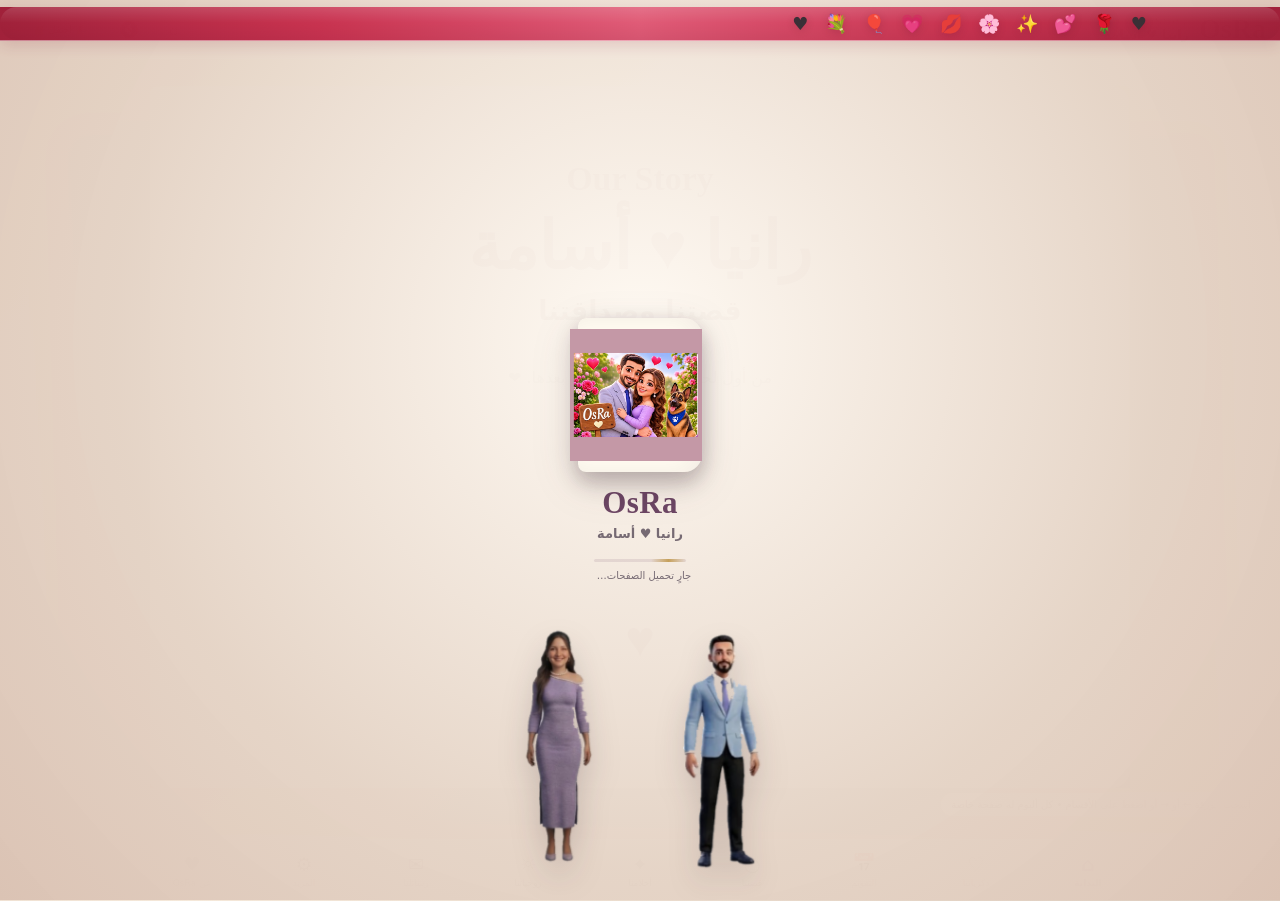
==== index.html @ 36a98a02 "Add files via upload" ====
<!doctype html>
<html lang="ar" dir="rtl">
<head>
<meta charset="utf-8">
<meta name="viewport" content="width=device-width,initial-scale=1,viewport-fit=cover">
<meta name="theme-color" content="#6c4664">
<meta name="osra-build" content="OsRa v122 — 2026-11-11 — R103 CLEAN RESTORE + FAST MATCH">
<link id="osraManifestLink" rel="manifest" href="manifest.json">
<link id="osraFavicon" rel="icon" href="icon.svg">
<link id="osraTouchIcon" rel="apple-touch-icon" href="icon-192.png">
<link rel="stylesheet" href="style.css?v=osra122-20261111-r104-photo-of-day-center">
<meta http-equiv="Content-Security-Policy" content="default-src 'self'; base-uri 'none'; object-src 'none'; frame-ancestors 'none'; form-action 'self' https://accounts.google.com; script-src 'self' https://accounts.google.com/gsi/client; style-src 'self'; style-src-elem 'self'; style-src-attr 'unsafe-inline'; img-src 'self' blob: data: https://*.googleusercontent.com; connect-src 'self' https://www.googleapis.com https://oauth2.googleapis.com https://accounts.google.com; frame-src https://accounts.google.com/gsi/ https://accounts.google.com; worker-src 'self'; font-src 'self'">
<title>OsRa — Our Story</title>
<script src="https://accounts.google.com/gsi/client" data-osra-google-identity="1" async defer></script>
</head>
<body>
<div id="birthday-banner-container" class="birthday-banner" aria-live="polite" aria-label="تهنئة عيد ميلاد رانيا">
  <div class="birthday-ticker-wrap"><div class="birthday-ticker-content">🎉✨ كل سنة وانتي طيبة ياروحي 🎂🎉♥️🥰🤩 &nbsp;&nbsp;•&nbsp;&nbsp; Happy birthday &nbsp;&nbsp;•&nbsp;&nbsp; 🎉✨ كل سنة وانتي طيبة ياروحي 🎂🎉♥️🥰🤩</div></div>
</div>
<div id="birthday-effects" aria-hidden="true"></div>
<div id="bootSplash" class="boot-splash" role="status" aria-live="polite" aria-label="جارٍ فتح OsRa">
  <div class="boot-book" aria-hidden="true">
    <div class="boot-sheet boot-sheet-back"></div>
    <div class="boot-sheet boot-sheet-front">
      <img id="bootLogo" src="icon.svg" alt="" class="boot-logo">
    </div>
  </div>
  <div id="bootCoupleScene" class="osra-couple-scene osra-couple-loading" aria-hidden="true">
    <div class="osra-couple-person osra-couple-osama"><img src="assets/osama-3d.png" alt="أسامة"><span class="osra-couple-fallback" aria-hidden="true">🤵🏻‍♂️</span></div>
    <div class="osra-couple-person osra-couple-rania"><img src="assets/rania-3d.png" alt="رانيا"><span class="osra-couple-fallback" aria-hidden="true">👗</span></div>
    <span class="osra-couple-heart" aria-hidden="true">♥</span>
  </div>
  <div class="boot-title">OsRa</div>
  <div class="boot-subtitle">رانيا ♥ أسامة</div>
  <div class="boot-progress" aria-hidden="true"><i></i></div>
  <div class="boot-loading">جارٍ تحميل الصفحات<span class="boot-dots">…</span></div>
  <div id="bootJoyRibbon" class="boot-joy-ribbon" aria-hidden="true"><span>♥ 🌹 💕 ✨ 🌸 💋 💗 🎈 💐 ♥ 🌷 💖 ✨</span></div>
</div>
<div id="bootAfterOpenCelebration" aria-hidden="true"></div>
<header class="topbar"><div class="brand"><b>OsRa</b><img id="brandHighResLogo" class="brand-highres-logo" src="assets/osra-brand-highres.png" alt="OsRa — أسامة ورانيا" hidden><div><small>Our Story</small><strong>رانيا ♥ أسامة</strong></div></div><div class="topbar-tools"><button id="searchBtn" class="round" title="بحث">⌕</button><button id="soundBtn" class="round" title="صوت قلب الورق">🔇</button><button id="surpriseBtn" class="surprise-toggle" type="button" aria-pressed="true" title="إيقاف كل الرسائل العشوائية والاحتفالات">🎉 احتفل 🥳</button><button id="installBtn" class="round" hidden title="تثبيت">＋</button></div></header>
<div id="romanticTicker" class="romantic-ticker" aria-live="polite" aria-hidden="true"><span id="romanticTickerText"></span></div>
<main class="stage">
  <div class="book-shadow"></div>
  <section id="book" class="book" aria-live="polite">
    <div id="backPage" class="page back"></div>
    <article id="currentPage" class="page current"></article>
    <div id="flipPage" class="page flip"></div>
  </section>
  <div id="pageTurnCouple" class="osra-page-turn-couple" aria-hidden="true"></div>
  <div class="hint">اسحب الورقة ← أو → أو اضغط على الأقسام • كل ألبوم له صفحة خاصة</div>
</main>
<nav id="nav" class="nav">
  <button data-section="home">⌂<small>البداية</small></button>
  <button data-section="memories">♡<small>ذكرياتنا</small></button>
  <button data-section="calendar">📅<small>التقويم</small></button>
  <button data-section="story">◴<small>قصتنا</small></button>
  <button data-section="dreams">✦<small>أحلامنا</small></button>
  <button data-section="spiritual">☼<small>روحياتنا</small></button>
  <button data-section="messages">✉<small>رسائلنا</small></button>
  <button data-section="settings">⚙<small>المزيد</small></button><button data-section="about">♥<small>عن OsRa</small></button>
</nav>
<div id="toast" class="toast"></div>
<dialog id="birthday-dog-dialog" class="birthday-dog-dialog" aria-label="تهنئة عيد ميلاد رانيا">
  <div class="birthday-dog-card">
    <button id="birthdayDogClose" class="birthday-dog-close" type="button" aria-label="إغلاق">×</button>
    <div class="birthday-dog-wrap">
      <svg class="birthday-dog-svg" viewBox="0 0 260 330" xmlns="http://www.w3.org/2000/svg" role="img" aria-label="كلب أبيض جيرمن مبتسم يحمل لافتة تهنئة">
        <defs>
          <filter id="dogShadow" x="-30%" y="-30%" width="160%" height="170%"><feDropShadow dx="0" dy="8" stdDeviation="7" flood-color="#5a3949" flood-opacity=".18"/></filter>
        </defs>
        <g filter="url(#dogShadow)">
          <path d="M68 104 37 20 92 61Z" fill="#fff" stroke="#dedede" stroke-width="3"/>
          <path d="M192 104 223 20 168 61Z" fill="#fff" stroke="#dedede" stroke-width="3"/>
          <path d="M65 86 48 38 80 68Z" fill="#ffe8ee"/>
          <path d="M195 86 212 38 180 68Z" fill="#ffe8ee"/>
          <ellipse cx="130" cy="118" rx="72" ry="60" fill="#fff" stroke="#dedede" stroke-width="3"/>
          <circle cx="100" cy="111" r="8" fill="#26323a"/><circle cx="101.8" cy="108.5" r="2.8" fill="#fff"/>
          <circle cx="160" cy="111" r="8" fill="#26323a"/><circle cx="161.8" cy="108.5" r="2.8" fill="#fff"/>
          <ellipse cx="130" cy="137" rx="27" ry="19" fill="#fafafa"/>
          <ellipse cx="130" cy="132" rx="14" ry="10" fill="#222"/>
          <path d="M113 145 Q130 161 147 145" fill="none" stroke="#222" stroke-width="3" stroke-linecap="round"/>
          <path d="M124 153 Q130 169 136 153 Z" fill="#ff718b"/>
          <path d="M74 180 Q130 160 186 180 L194 285 Q130 305 66 285Z" fill="#fff" stroke="#dedede" stroke-width="3"/>
          <path d="M130 179 112 191 130 198 148 191Z" fill="#e53935"/>
          <ellipse cx="78" cy="220" rx="15" ry="32" fill="#fff" stroke="#dedede" stroke-width="3"/>
          <g class="birthday-dog-raised-group">
            <path d="M183 198 Q214 164 205 119" fill="none" stroke="#fff" stroke-width="26" stroke-linecap="round"/>
            <path d="M183 198 Q214 164 205 119" fill="none" stroke="#dedede" stroke-width="29" stroke-linecap="round" opacity=".65"/>
            <line x1="205" y1="119" x2="205" y2="76" stroke="#8d6e63" stroke-width="6" stroke-linecap="round"/>
            <rect x="28" y="28" width="220" height="58" rx="13" fill="#fff7b8" stroke="#f2bf27" stroke-width="3"/>
            <text x="138" y="52" font-family="Tahoma, Segoe UI, sans-serif" font-size="14" font-weight="800" fill="#c62828" text-anchor="middle" direction="rtl" unicode-bidi="plaintext">كل سنة وانتي طيبة ياحبيبتي</text>
            <text x="138" y="75" font-size="17" text-anchor="middle">♥️😍🎂❤️🎉</text>
          </g>
        </g>
      </svg>
    </div>
  </div>
</dialog>
<dialog id="modal" class="modal"><button id="modalClose" class="modal-close">×</button><div id="modalBody"></div></dialog>
<dialog id="lightbox" class="lightbox"><div class="lbtop"><button id="lbClose" class="round dark" title="إغلاق">×</button><div class="lbtitle-wrap"><span id="lbTitle"></span><small id="lbMeta"></small></div><span id="lbCounter" class="lb-counter"></span><div class="lb-controls"><button id="lbZoomOut" class="round dark" title="تصغير">−</button><button id="lbZoomReset" class="round dark" title="الحجم الطبيعي">1:1</button><button id="lbZoomIn" class="round dark" title="تكبير">＋</button><button id="lbPlay" class="round dark" title="عرض تلقائي">▶</button><button id="lbPrev" class="round dark" title="السابق">‹</button><button id="lbNext" class="round dark" title="التالي">›</button></div></div><div class="lbbody"><div id="lbFrame" class="lb-frame"><img id="lbImage" alt=""><div id="lbFlip" class="lb-flip" aria-hidden="true" hidden></div></div><div id="lbStatus" class="lb-status">جارٍ فتح الصورة…</div></div><div id="lbStrip" class="lb-strip"></div></dialog>
<script src="app.js?v=osra122-20261111-r103-clean-restore-fast-index" defer></script>
<script src="link-fix.js?v=osra122-20261111-r103-clean-restore-fast-index" defer></script>
</body>
</html>
---- style.css ----
:root{--ink:#342a31;--muted:#766a73;--rose:#6c4664;--gold:#c6a05b;--paper:#fffaf0;--paper2:#f2e6d8;--line:rgba(74,48,62,.15);--shadow:0 20px 55px rgba(55,32,46,.22);font-family:Tahoma,"Segoe UI",system-ui,sans-serif}*{box-sizing:border-box}html,body{margin:0;min-height:100%;color:var(--ink);background:linear-gradient(135deg,#d9c3b5,#f5e8d9 50%,#dccabc)}body{overflow-x:hidden}
/* Lightweight startup splash: local SVG only, short CSS animation, no libraries or timers. */
.boot-splash{position:fixed;inset:0;z-index:9999;display:grid;place-items:center;align-content:center;gap:5px;background:radial-gradient(circle at 50% 38%,rgba(255,250,243,.96),rgba(229,212,198,.985) 62%,#dbc3b4);color:var(--ink);transition:opacity .42s ease,visibility .42s ease;isolation:isolate}
.boot-splash.boot-done{opacity:0;visibility:hidden;pointer-events:none}
.boot-book{position:relative;width:142px;height:164px;perspective:1000px;transform-style:preserve-3d;filter:drop-shadow(0 14px 24px rgba(55,32,46,.18));animation:bootFloat 2.3s ease-in-out infinite}
.boot-sheet{position:absolute;inset:5px 9px 5px 9px;border-radius:8px 18px 18px 8px;transform-origin:left center;transform-style:preserve-3d;backface-visibility:hidden}
.boot-sheet-back{background:linear-gradient(90deg,rgba(82,55,65,.18),rgba(255,255,255,.1) 20%,rgba(255,255,255,.03));box-shadow:inset 8px 0 16px rgba(52,33,41,.06),0 8px 18px rgba(52,33,41,.12);transform:translateZ(-4px) rotateY(-2deg)}
.boot-sheet-front{display:grid;place-items:center;background:var(--paper);box-shadow:inset -8px 0 20px rgba(40,26,32,.05),0 10px 24px rgba(52,33,41,.16);animation:bootPageTurn 2.3s cubic-bezier(.2,.76,.24,1) infinite}
.boot-logo{width:132px;height:132px;display:block}
.boot-title,.boot-subtitle,.boot-loading{display:none!important}
.boot-subtitle{font-size:13px;color:var(--muted);font-weight:700}
.boot-progress{width:92px;height:3px;border-radius:99px;background:rgba(108,70,100,.12);overflow:hidden;margin-top:13px}
.boot-progress i{display:block;width:38%;height:100%;border-radius:99px;background:linear-gradient(90deg,transparent,var(--gold),transparent);animation:bootProgress 1.35s ease-in-out infinite}
.boot-loading{margin-top:3px;font-size:10px;color:var(--muted);min-height:18px}
.boot-dots{display:inline-block;width:18px;overflow:hidden;vertical-align:-2px;animation:bootDots 1.2s steps(4,end) infinite}
@keyframes bootFloat{0%,100%{transform:translateY(0) rotateX(0)}50%{transform:translateY(-3px) rotateX(1.5deg)}}
@keyframes bootPageTurn{0%,12%{transform:rotateY(0)}45%{transform:rotateY(-13deg) translateZ(4px)}63%{transform:rotateY(-5deg) translateZ(2px)}100%{transform:rotateY(0)}}
@keyframes bootProgress{0%{transform:translateX(185%);opacity:.2}50%{opacity:1}100%{transform:translateX(-300%);opacity:.2}}
@keyframes bootDots{0%{width:6px}33%{width:10px}66%{width:14px}100%{width:18px}}
@media(prefers-reduced-motion:reduce){.boot-book,.boot-sheet-front,.boot-progress i,.boot-dots{animation:none!important}.boot-sheet-front{transform:none}}
button,input,textarea,select{font:inherit}button{cursor:pointer}.topbar{position:sticky;top:0;z-index:20;display:flex;justify-content:space-between;align-items:center;padding:10px 14px;background:rgba(250,245,236,.92);backdrop-filter:blur(14px);border-bottom:1px solid var(--line)}.brand{display:flex;align-items:center;gap:10px}.brand>b{font:700 28px Georgia,serif;color:var(--rose)}.brand small,.brand strong{display:block}.brand small{font-size:10px;letter-spacing:1.5px;color:var(--muted)}.brand strong{font-size:13px}.round{width:38px;height:38px;border-radius:50%;border:1px solid var(--line);background:#fff8;color:var(--ink);margin-right:5px}.stage{min-height:calc(100vh - 58px);padding:14px 12px 100px;display:grid;place-items:center;position:relative}.book{position:relative;width:min(980px,100%);height:min(740px,78vh);min-height:540px;perspective:2200px;touch-action:pan-y}.book-shadow{position:absolute;inset:7% 4%;filter:blur(25px);border-radius:36px;background:rgba(45,26,38,.24)}.page{position:absolute;inset:0;overflow:hidden;border:1px solid rgba(88,61,74,.16);border-radius:7px 19px 19px 7px;background:linear-gradient(90deg,rgba(35,22,28,.06),transparent 7%),repeating-linear-gradient(0deg,rgba(93,65,78,.018) 0 1px,transparent 1px 4px),var(--paper);box-shadow:var(--shadow),inset -8px 0 20px rgba(40,26,32,.05),inset 1px 0 rgba(255,255,255,.8);backface-visibility:hidden;transform-style:preserve-3d}.back{z-index:1;transform:translateZ(-2px)}.current{z-index:3}.flip{z-index:5;visibility:hidden;transform-origin:0 50%}.book.next .current{animation:leaveNext 1.12s cubic-bezier(.18,.72,.2,1)}.book.next .flip{visibility:visible;animation:enterNext 1.12s cubic-bezier(.18,.72,.2,1)}.book.prev .current{animation:leavePrev 1.12s cubic-bezier(.18,.72,.2,1)}.book.prev .flip{visibility:visible;animation:enterPrev 1.12s cubic-bezier(.18,.72,.2,1)}.flip::before,.flip::after{content:"";position:absolute;inset:0;pointer-events:none;backface-visibility:hidden}.flip::before{background:linear-gradient(90deg,rgba(35,22,28,.34),rgba(255,255,255,.22) 16%,transparent 45%,rgba(45,28,35,.12) 100%);opacity:.6}.flip::after{background:linear-gradient(100deg,transparent 40%,rgba(255,255,255,.55) 49%,rgba(255,255,255,0) 59%);mix-blend-mode:screen;opacity:.5}.book.next .flip::before{animation:curlShadeNext 1.12s ease}.book.prev .flip::before{animation:curlShadePrev 1.12s ease}@keyframes curlShadeNext{0%{opacity:.15;transform:scaleX(.96)}35%{opacity:.9;transform:scaleX(.72)}70%{opacity:.45;transform:scaleX(.9)}100%{opacity:.08;transform:scaleX(1)}}@keyframes curlShadePrev{0%{opacity:.08;transform:scaleX(1)}35%{opacity:.85;transform:scaleX(.72)}70%{opacity:.4;transform:scaleX(.9)}100%{opacity:.15;transform:scaleX(.96)}}@keyframes leaveNext{0%{transform:rotateY(0) rotateZ(0);filter:none;box-shadow:var(--shadow)}40%{transform:rotateY(-54deg) rotateZ(-1deg);filter:brightness(.96);box-shadow:-24px 20px 30px rgba(48,28,40,.24)}100%{transform:rotateY(-100deg) rotateZ(0);filter:brightness(.92);box-shadow:-5px 0 12px rgba(48,28,40,.08)}}@keyframes enterNext{0%{transform:rotateY(100deg) rotateZ(0);filter:brightness(.91)}45%{transform:rotateY(48deg) rotateZ(1deg);filter:brightness(.96)}100%{transform:rotateY(0) rotateZ(0);filter:none}}@keyframes leavePrev{0%{transform:rotateY(0) rotateZ(0);filter:none}40%{transform:rotateY(54deg) rotateZ(1deg);filter:brightness(.96);box-shadow:24px 20px 30px rgba(48,28,40,.24)}100%{transform:rotateY(100deg) rotateZ(0);filter:brightness(.92)}}@keyframes enterPrev{0%{transform:rotateY(-100deg) rotateZ(0);filter:brightness(.91)}45%{transform:rotateY(-48deg) rotateZ(-1deg);filter:brightness(.96)}100%{transform:rotateY(0) rotateZ(0);filter:none}}.inner{height:100%;overflow:auto;padding:clamp(18px,4vw,48px)}.kicker{color:var(--rose);font-weight:800}.title{font-size:clamp(28px,4.7vw,42px);line-height:1.15;margin:4px 0}.note{color:var(--muted);line-height:1.8}.dedication{min-height:100%;display:flex;flex-direction:column;align-items:center;justify-content:center;text-align:center;padding:25px}.dedication .our{font:600 clamp(22px,4vw,34px) Georgia,serif;color:var(--rose)}.dedication .names{font:700 clamp(34px,8vw,66px) Georgia,serif;color:var(--rose);margin:10px 0}.dedication .tag{font-size:clamp(18px,3vw,27px);font-weight:700}.dedication .small{max-width:620px;color:var(--muted);line-height:1.9}.line{height:1px;width:min(580px,85%);background:var(--line);margin:18px 0}.card{background:#fff9;border:1px solid var(--line);border-radius:18px;padding:14px}.grid{display:grid;grid-template-columns:repeat(3,1fr);gap:12px}.stats{display:grid;grid-template-columns:repeat(4,1fr);gap:10px;margin:14px 0}.stat{text-align:center;padding:13px;border:1px solid var(--line);border-radius:16px;background:#fff8}.stat b{display:block;color:var(--rose);font-size:23px}.stat small{color:var(--muted)}.actions{display:flex;flex-wrap:wrap;gap:8px}.btn{border:1px solid var(--line);border-radius:13px;padding:10px 13px;background:#fff8;color:var(--ink);font-weight:700}.btn.primary{background:var(--rose);color:white;border-color:var(--rose)}.btn.small{font-size:12px;padding:7px 10px}.feature{overflow:hidden;padding:0}.feature .memory-cover{border-radius:0}.memory-cover{height:190px;background:#eadfd2;display:grid;place-items:center;overflow:hidden}.memory-cover img{width:100%;height:100%;object-fit:cover}.memory-body{padding:12px 14px}.memory-body p,.card p{margin:6px 0;color:var(--muted);line-height:1.75}.meta{font-size:12px;color:var(--muted)}.gallery{display:grid;grid-template-columns:repeat(4,1fr);gap:7px;margin-top:14px}.thumb{padding:0;border:1px solid var(--line);border-radius:10px;aspect-ratio:1;overflow:hidden;background:#eadfd2}.thumb img{width:100%;height:100%;object-fit:cover}.timeline{position:relative;padding-right:20px}.timeline:before{content:"";position:absolute;right:7px;top:2px;bottom:2px;width:2px;background:var(--line)}.titem{position:relative;margin-bottom:13px}.titem:before{content:"";position:absolute;right:-1px;top:8px;width:11px;height:11px;border-radius:50%;background:var(--rose);box-shadow:0 0 0 5px #fff8}.tbox{margin-right:21px}.progress{height:8px;border-radius:99px;background:#e8dbcf;overflow:hidden}.progress i{display:block;height:100%;background:var(--rose);border-radius:99px}.field{display:grid;gap:5px;margin-bottom:10px}.field label{font-size:13px;color:var(--muted)}.field input,.field textarea{width:100%;padding:10px;border:1px solid var(--line);border-radius:12px;background:#fff;color:var(--ink)}.field textarea{min-height:110px;resize:vertical}.formgrid{display:grid;grid-template-columns:repeat(2,1fr);gap:10px}.notice{padding:11px 13px;border-radius:13px;background:#f1e4d4;color:#5d4954;line-height:1.7;font-size:13px}.empty{text-align:center;padding:28px;border:1px dashed var(--line);border-radius:16px;color:var(--muted)}.nav{position:fixed;z-index:25;right:0;left:0;bottom:0;display:flex;justify-content:center;gap:2px;padding:7px 5px max(7px,env(safe-area-inset-bottom));background:rgba(249,244,235,.94);backdrop-filter:blur(14px);border-top:1px solid var(--line)}.nav button{flex:1;max-width:110px;border:0;background:transparent;color:var(--muted);padding:5px 2px;border-radius:12px;font-size:19px}.nav button small{display:block;font-size:9px;margin-top:3px}.nav button.active{color:var(--rose);background:rgba(108,70,100,.09);font-weight:700}.hint{position:absolute;bottom:84px;right:18px;color:#63505a;background:rgba(255,255,255,.45);border:1px solid var(--line);padding:6px 10px;border-radius:12px;font-size:10px}.toast{position:fixed;z-index:90;left:50%;bottom:84px;transform:translate(-50%,20px);opacity:0;pointer-events:none;background:#2e242d;color:#fff;padding:10px 14px;border-radius:14px;transition:.25s;max-width:90vw;text-align:center}.toast.show{opacity:1;transform:translate(-50%,0)}.modal{width:min(700px,calc(100% - 20px));border:1px solid var(--line);border-radius:20px;background:var(--paper);padding:24px;box-shadow:var(--shadow);position:relative}.modal::backdrop{background:rgba(25,15,22,.5);backdrop-filter:blur(3px)}.modal-close{position:absolute;top:8px;left:8px;border:0;background:#eadfd5;border-radius:50%;width:36px;height:36px;font-size:24px}.lightbox{width:100vw;max-width:none;height:100vh;max-height:none;border:0;border-radius:0;background:rgba(15,10,14,.96);padding:0;color:#fff}.lightbox::backdrop{background:rgba(15,10,14,.96)}.lbtop{height:60px;display:flex;align-items:center;gap:8px;padding:8px 12px}.lbtop>div{margin-right:auto}.lbbody{height:calc(100vh - 60px);display:grid;place-items:center;position:relative;padding:12px 18px 25px}.lbbody img{max-width:100%;max-height:100%;object-fit:contain}.lb-status{position:absolute;bottom:10px;color:#ddd;font-size:12px}.dark{background:transparent;color:white;border-color:rgba(255,255,255,.3)}
@media(max-width:750px){.book{height:calc(100vh - 174px)}.grid{grid-template-columns:repeat(2,1fr)}.stats{grid-template-columns:repeat(2,1fr)}.gallery{grid-template-columns:repeat(3,1fr)}.hint{display:none}.inner{padding:16px 14px}}@media(max-width:430px){.grid,.formgrid{grid-template-columns:1fr}.nav button small{font-size:8px}.dedication .names{font-size:38px}}
@media(prefers-reduced-motion:reduce){.book.next .current,.book.next .flip,.book.prev .current,.book.prev .flip{animation-duration:.001ms!important}}

.photo-toolbar{display:flex;gap:8px;flex-wrap:wrap;align-items:center;margin:10px 0}.photo-count{padding:7px 10px;border-radius:11px;background:#f1e5d8;color:var(--muted);font-size:12px}.photo-card{display:flex;flex-direction:column;gap:8px}.photo-card .caption{color:var(--muted);font-size:12px;line-height:1.6}.dedication-card{max-width:760px;margin:18px auto;text-align:center}.about-text{font-size:18px;line-height:2.1}.security-note{border-right:4px solid var(--rose);padding:12px 14px;background:#f4e7db;border-radius:14px;line-height:1.8}.sound-on{box-shadow:0 0 0 2px rgba(108,70,100,.18) inset}

.search-result{transition:transform .16s ease,box-shadow .16s ease}.search-result:hover{transform:translateY(-1px);box-shadow:0 8px 24px rgba(55,32,46,.10)}.search-result small{display:block;margin-top:4px}


/* OsRa v7 additions: photo manager + calendar */
.photo-manager{margin:14px 0}.manager-head{display:flex;align-items:center;justify-content:space-between;gap:10px}.managed-gallery{grid-template-columns:repeat(auto-fill,minmax(150px,1fr))}.photo-item{position:relative;overflow:hidden;border:1px solid var(--line);border-radius:16px;background:rgba(255,255,255,.38);padding:8px}.photo-item .thumb{width:100%;aspect-ratio:1;border:0;padding:0;background:transparent}.photo-check{display:flex;align-items:center;gap:6px;font-size:.85rem;margin-bottom:6px}.photo-check input{accent-color:var(--rose)}.photo-item-footer{display:flex;align-items:center;justify-content:space-between;gap:6px;margin-top:6px}.photo-item-footer .meta{overflow:hidden;text-overflow:ellipsis;white-space:nowrap}.icon-btn{border:1px solid var(--line);background:#fff8;border-radius:10px;min-width:34px;min-height:34px}.icon-btn:disabled{opacity:.35}.mini-gallery{display:flex;gap:7px;flex-wrap:wrap;margin-bottom:8px}.mini-thumb{width:72px;height:72px;padding:0;border:1px solid var(--line);border-radius:12px;overflow:hidden;background:#fff}.mini-thumb img,.mini-calendar-gallery img{width:100%;height:100%;object-fit:cover}.today-memory,.calendar-result{display:grid;grid-template-columns:minmax(180px,260px) 1fr;gap:14px;align-items:center}.calendar-head{display:grid;grid-template-columns:auto 1fr auto;gap:8px;align-items:center;margin-bottom:10px}.calendar-head h3{text-align:center;margin:0}.calendar-week{display:grid;grid-template-columns:repeat(7,1fr);gap:6px;margin-bottom:6px}.calendar-week span{text-align:center;font-size:.78rem;color:var(--muted)}.calendar-grid{display:grid;grid-template-columns:repeat(7,1fr);gap:6px}.cal-day{min-height:58px;border:1px solid var(--line);background:#fff8;border-radius:12px;padding:7px;display:flex;flex-direction:column;align-items:flex-start;justify-content:space-between;text-align:right}.cal-day.blank{visibility:hidden;border:0;background:transparent}.cal-day.selected{outline:2px solid var(--rose);background:#ffeef7}.cal-day.has-memory{box-shadow:inset 0 -3px 0 var(--rose)}.cal-day.has-event{box-shadow:inset 0 -3px 0 #8f6d4d}.cal-day.has-photo{border-style:dashed}.cal-day span{font-size:.72rem;opacity:.85}.danger{border-color:#c77;color:#a33}.selectable-card{width:100%;text-align:right;border:1px solid var(--line);cursor:pointer}.mini-calendar-gallery{display:grid;grid-template-columns:repeat(auto-fill,minmax(120px,1fr));gap:10px}
@media (max-width:720px){.today-memory,.calendar-result{grid-template-columns:1fr}.calendar-head{grid-template-columns:1fr 1fr}.calendar-head h3{grid-column:1/-1;grid-row:1}.calendar-grid,.calendar-week{gap:4px}.cal-day{min-height:52px;padding:6px 5px}.managed-gallery{grid-template-columns:repeat(2,1fr)}.mini-thumb{width:64px;height:64px}}

/* OsRa v15 — romantic photo album view */
.memory-page{padding-bottom:120px}.memory-heading{display:flex;justify-content:space-between;align-items:flex-start;gap:18px}.memory-heart{font:700 34px Georgia,serif;color:var(--rose);opacity:.75;padding:4px 10px}.romantic-quote{position:relative;overflow:hidden;background:linear-gradient(135deg,#fff8f2,#f4e2e8);border-color:rgba(108,70,100,.18);box-shadow:0 12px 30px rgba(74,48,62,.08)}.memory-feature{position:relative;margin:14px 0 18px;padding:14px;border-radius:26px;background:linear-gradient(145deg,#f7ede4,#efe0e5);border:1px solid rgba(108,70,100,.14);box-shadow:0 18px 45px rgba(55,32,46,.13),inset 0 1px rgba(255,255,255,.85)}.memory-hero{position:relative;display:block;width:100%;height:min(56vh,470px);padding:10px;border:0;border-radius:20px;background:#eadfd2;overflow:hidden;box-shadow:0 10px 30px rgba(55,32,46,.16)}.memory-hero img{width:100%;height:100%;object-fit:contain;background:#1d171c;border-radius:14px}.hero-shine{position:absolute;inset:10px;border-radius:14px;background:linear-gradient(115deg,rgba(255,255,255,.18),transparent 34%,transparent 68%,rgba(255,255,255,.08));pointer-events:none}.hero-open{position:absolute;left:50%;bottom:20px;transform:translateX(-50%);background:rgba(28,20,26,.68);color:#fff;padding:8px 13px;border-radius:999px;font-size:12px;backdrop-filter:blur(8px)}.empty-hero{display:grid;place-items:center;font:64px Georgia,serif;color:var(--rose);background:radial-gradient(circle at 50% 42%,#fff7f2,#ecd9df)}.empty-hero span{font:700 14px Tahoma,sans-serif;color:var(--muted);margin-top:-26px}.romantic-strip{display:flex;gap:9px;overflow-x:auto;padding:12px 4px 3px;scroll-snap-type:x mandatory}.strip-thumb{position:relative;flex:0 0 76px;height:76px;border:2px solid transparent;border-radius:14px;padding:3px;background:#fff;box-shadow:0 5px 14px rgba(55,32,46,.1);scroll-snap-align:start}.strip-thumb.active{border-color:var(--rose);transform:translateY(-2px)}.strip-thumb img{width:100%;height:100%;object-fit:cover;border-radius:9px}.strip-thumb span{position:absolute;bottom:4px;right:5px;width:16px;height:16px;border-radius:50%;display:grid;place-items:center;background:rgba(30,20,26,.66);color:#fff;font-size:10px}.slideshow-note{text-align:center;color:var(--muted);font-size:12px;margin:7px 0 1px}.romantic-gallery{grid-template-columns:repeat(3,minmax(0,1fr));gap:12px}.romantic-photo-item{background:linear-gradient(145deg,#fffaf6,#f5e8eb);border-radius:18px;padding:9px;box-shadow:0 8px 20px rgba(55,32,46,.08)}.romantic-thumb{position:relative;display:block;border:0;border-radius:13px;box-shadow:0 6px 17px rgba(55,32,46,.13);transform:rotate(0deg);transition:transform .25s ease,box-shadow .25s ease}.romantic-thumb:hover{transform:translateY(-3px) rotate(-.6deg);box-shadow:0 12px 24px rgba(55,32,46,.16)}.romantic-thumb img{border-radius:12px}.photo-number{position:absolute;right:8px;bottom:8px;background:rgba(25,18,24,.64);color:#fff;width:24px;height:24px;border-radius:50%;display:grid;place-items:center;font-size:11px}.romantic-card{overflow:hidden;padding:0}.romantic-card-cover{height:220px;background:linear-gradient(145deg,#efe1d7,#e9d9df);padding:12px}.romantic-cover-grid{height:100%;position:relative;border-radius:18px;overflow:hidden}.romantic-cover-photo{position:absolute;padding:5px;border:0;border-radius:16px;background:#fff;box-shadow:0 10px 20px rgba(55,32,46,.16);overflow:hidden}.romantic-cover-photo img{width:100%;height:100%;object-fit:cover;border-radius:11px}.romantic-cover-photo.r1{inset:6% 30% 12% 8%;transform:rotate(-3deg);z-index:4}.romantic-cover-photo.r2{inset:11% 6% 20% 40%;transform:rotate(3deg);z-index:3}.romantic-cover-photo.r3{inset:36% 7% 6% 45%;transform:rotate(-2deg);z-index:2}.romantic-cover-photo.r4{inset:38% 46% 8% 6%;transform:rotate(2.5deg);z-index:1}.memory-cover-empty{height:100%;display:grid;place-items:center;align-content:center;gap:5px;color:var(--rose);font:50px Georgia,serif}.memory-cover-empty span{font:700 12px Tahoma,sans-serif;color:var(--muted)}
/* Full-screen romantic viewer */
.lbtitle-wrap{display:flex;flex-direction:column;min-width:0;max-width:52vw;margin-right:8px}.lbtitle-wrap span{font-weight:800;white-space:nowrap;overflow:hidden;text-overflow:ellipsis}.lbtitle-wrap small{font-size:10px;color:#d5c8cf;margin-top:2px}.lb-counter{font-size:11px;color:#cfc1c9;white-space:nowrap}.lb-controls{display:flex;gap:6px}.lb-controls .round{margin:0}.lbbody{height:calc(100vh - 172px);padding:15px 18px 22px}.lb-frame{position:relative;width:min(900px,96vw);height:100%;display:grid;place-items:center;background:transparent;border:0;outline:0}.lb-frame::before,.lb-frame::after{display:none!important}.lb-frame img{position:relative;z-index:2;max-width:100%;max-height:100%;object-fit:contain;border-radius:7px;box-shadow:none!important;touch-action:none;will-change:transform;transform:translate3d(0,0,0) scale(1);transition:transform .12s ease,opacity .12s ease;cursor:zoom-in;background:transparent}.lb-frame img.zoomed{cursor:grab;transition:none}.lb-heart{display:none!important}.lb-strip{height:104px;display:flex;gap:9px;align-items:center;overflow-x:auto;padding:5px 14px 12px;scroll-snap-type:x mandatory}.lb-thumb{position:relative;flex:0 0 78px;height:78px;padding:3px;border-radius:13px;border:1px solid rgba(255,255,255,.16);background:rgba(255,255,255,.06);scroll-snap-align:center}.lb-thumb.active{border:2px solid rgba(255,235,244,.9);box-shadow:0 0 0 2px rgba(108,70,100,.55),0 8px 16px rgba(0,0,0,.24);transform:translateY(-2px)}.lb-thumb img{width:100%;height:100%;object-fit:cover;border-radius:9px}.lb-thumb span{position:absolute;bottom:4px;right:4px;background:rgba(15,10,14,.72);color:#fff;border-radius:9px;padding:2px 5px;font-size:9px}.lightbox .lb-status{left:50%;transform:translateX(-50%);bottom:108px;background:rgba(15,10,14,.6);padding:5px 9px;border-radius:10px}.lightbox button:disabled{opacity:.28;cursor:default}@media(max-width:720px){.memory-heading{align-items:center}.memory-heart{font-size:28px}.memory-hero{height:48vh}.romantic-gallery{grid-template-columns:repeat(2,minmax(0,1fr));gap:9px}.romantic-card-cover{height:190px}.lbbody{height:calc(100vh - 165px);padding:8px 10px 18px}.lb-strip{height:94px}.lb-thumb{flex-basis:66px;height:66px}.lbtitle-wrap{max-width:42vw}.lb-counter{font-size:10px}.hero-open{bottom:16px}.strip-thumb{flex-basis:67px;height:67px}}@media(max-width:430px){.memory-hero{height:42vh}.romantic-card-cover{height:170px}.romantic-gallery{grid-template-columns:repeat(2,minmax(0,1fr))}.lbtitle-wrap{max-width:38vw}.lb-controls .round{width:34px;height:34px}.lb-top{padding:6px 8px}}

.photo-section{margin:22px 0}.section-title-row{display:flex;align-items:center;justify-content:space-between;gap:10px;margin:0 2px 10px}.section-title-row h2{margin:0}
.heart-burst{position:fixed;inset:0;z-index:99999;pointer-events:none;overflow:hidden}.burst-heart{position:absolute;top:50%;font-family:Georgia,serif;font-weight:700;font-size:clamp(34px,7vw,78px);opacity:0;filter:drop-shadow(0 10px 16px rgba(71,28,56,.18));animation:heartGather 900ms cubic-bezier(.16,.8,.2,1) var(--delay) forwards}.burst-heart.left{left:-8vw}.burst-heart.right{right:-8vw}.burst-heart:nth-of-type(odd){transform:translateY(calc((var(--i) - 2.5) * 42px))}.burst-heart.side-left{animation-name:heartGatherLeft}.burst-heart.side-right{animation-name:heartGatherRight}.heart-burst.is-closing .burst-heart{animation-duration:760ms;animation-direction:reverse}
@keyframes heartGatherLeft{0%{opacity:0;transform:translate(-8vw,calc((var(--i) - 2.5) * 70px)) rotate(-18deg) scale(.65)}18%{opacity:.8}100%{opacity:0;transform:translate(58vw,calc((var(--i) - 2.5) * 10px)) rotate(4deg) scale(1)}}
@keyframes heartGatherRight{0%{opacity:0;transform:translate(8vw,calc((var(--i) - 2.5) * 70px)) rotate(18deg) scale(.65)}18%{opacity:.8}100%{opacity:0;transform:translate(-58vw,calc((var(--i) - 2.5) * 10px)) rotate(-4deg) scale(1)}}
@media(prefers-reduced-motion:reduce){.burst-heart{animation:none!important}.heart-burst{display:none!important}}

.heart-gate{perspective:1800px;display:grid;place-items:center}.heart-half{position:absolute;top:50%;width:min(47vw,360px);font:700 clamp(150px,38vw,360px)/.75 Georgia,serif;color:rgba(108,70,100,.97);filter:drop-shadow(0 22px 38px rgba(55,32,46,.28));transform-style:preserve-3d;opacity:0;z-index:4;text-shadow:0 8px 20px rgba(255,255,255,.22)}.heart-half-left{left:-7vw;transform:translate(-18vw,-50%) rotateY(58deg) rotateZ(-6deg);transform-origin:100% 50%;animation:heartGateLeft 1050ms cubic-bezier(.15,.78,.18,1) forwards}.heart-half-right{right:-7vw;transform:translate(18vw,-50%) rotateY(-58deg) rotateZ(6deg);transform-origin:0 50%;animation:heartGateRight 1050ms cubic-bezier(.15,.78,.18,1) forwards}.heart-spark{position:absolute;z-index:7;top:50%;left:50%;transform:translate(-50%,-50%) scale(.2);opacity:0;color:#e8bfd1;font-size:54px;text-shadow:0 0 30px rgba(255,255,255,.65);animation:heartSpark 1050ms ease forwards}.heart-gate.is-closing .heart-half-left{animation:heartGateLeftClose 900ms cubic-bezier(.16,.78,.2,1) forwards}.heart-gate.is-closing .heart-half-right{animation:heartGateRightClose 900ms cubic-bezier(.16,.78,.2,1) forwards}.heart-gate.is-closing .heart-spark{animation:heartSparkClose 900ms ease forwards}.heart-gate .burst-heart{font-size:clamp(20px,4vw,46px);top:50%;z-index:3}.heart-gate.is-closing .burst-heart{animation-direction:reverse}@keyframes heartGateLeft{0%{opacity:0;transform:translate(-18vw,-50%) rotateY(58deg) rotateZ(-6deg) scale(.72)}28%{opacity:1}70%{transform:translate(5vw,-50%) rotateY(18deg) rotateZ(-1deg) scale(1.02)}100%{opacity:.98;transform:translate(2vw,-50%) rotateY(0) rotateZ(0) scale(1)}}@keyframes heartGateRight{0%{opacity:0;transform:translate(18vw,-50%) rotateY(-58deg) rotateZ(6deg) scale(.72)}28%{opacity:1}70%{transform:translate(-5vw,-50%) rotateY(-18deg) rotateZ(1deg) scale(1.02)}100%{opacity:.98;transform:translate(-2vw,-50%) rotateY(0) rotateZ(0) scale(1)}}@keyframes heartSpark{0%{opacity:0;transform:translate(-50%,-50%) scale(.2) rotate(-45deg)}55%{opacity:1}100%{opacity:0;transform:translate(-50%,-50%) scale(1.45) rotate(0)}}@keyframes heartGateLeftClose{0%{opacity:.98;transform:translate(2vw,-50%) rotateY(0) rotateZ(0) scale(1)}100%{opacity:0;transform:translate(-18vw,-50%) rotateY(58deg) rotateZ(-6deg) scale(.72)}}@keyframes heartGateRightClose{0%{opacity:.98;transform:translate(-2vw,-50%) rotateY(0) rotateZ(0) scale(1)}100%{opacity:0;transform:translate(18vw,-50%) rotateY(-58deg) rotateZ(6deg) scale(.72)}}@keyframes heartSparkClose{0%{opacity:1;transform:translate(-50%,-50%) scale(1.45)}100%{opacity:0;transform:translate(-50%,-50%) scale(.2) rotate(45deg)}}



/* v26 selection/recovery UI */
.romantic-card-cover{position:relative}
.album-selection-number{position:absolute;top:10px;right:10px;z-index:5;display:grid;place-items:center;min-width:34px;height:34px;padding:0 8px;border-radius:999px;background:rgba(255,255,255,.94);color:var(--ink);font-weight:900;box-shadow:0 5px 16px rgba(0,0,0,.14);border:1px solid var(--line)}
.selection-number{font-size:13px;font-weight:900}
.selection-badge{display:inline-grid;place-items:center;min-width:24px;height:24px;padding:0 5px;margin-inline-start:4px;border-radius:999px;background:rgba(255,255,255,.95);font-weight:900}
.recovery-card{border:1px solid rgba(160,72,116,.25);background:linear-gradient(135deg,rgba(255,247,251,.95),rgba(250,242,248,.88))}
.scan-progress-card{margin:0 0 14px;border:1px solid rgba(108,70,100,.24);background:linear-gradient(135deg,rgba(255,249,244,.98),rgba(247,238,244,.92))}.scan-progress-card h3{margin:0 0 7px;color:var(--rose)}.scan-progress-card .meta{display:block;margin:4px 0;word-break:break-word}.scan-progress-card .actions{margin-top:10px}
.sources-panel{margin:12px 0}.source-row{display:flex;justify-content:space-between;gap:10px;align-items:center;padding:10px 0;border-top:1px solid var(--line)}.source-row:first-of-type{border-top:0}.source-row.active{background:rgba(108,70,100,.07);border-radius:12px;padding:10px}.source-info{min-width:0;display:flex;flex-direction:column;gap:3px}.source-info b{overflow-wrap:anywhere}.source-info small{color:var(--muted)}.source-manual-links{margin-top:6px;padding-inline-start:10px;border-inline-start:2px solid var(--line)}.source-manual-title{font-size:12px;color:var(--muted);cursor:pointer}.source-manual-list{display:grid;gap:3px;margin-top:4px}.source-manual-link{display:flex;gap:6px;align-items:baseline;font-size:11px;color:var(--muted);min-width:0}.source-manual-link b{color:var(--text);font-size:11px}.source-manual-link span{overflow-wrap:anywhere}.source-row .actions{margin:0;flex-wrap:wrap;justify-content:flex-end}
@media(max-width:640px){.source-row{align-items:flex-start;flex-direction:column}.source-row .actions{width:100%;justify-content:flex-start}}


/* Master photo-management UI */
.original-linked{position:absolute;z-index:7;top:6px;left:6px;width:16px;height:16px;border-radius:50%;display:grid;place-items:center;background:#2f9e44;color:#fff;font-size:10px;font-weight:900;box-shadow:0 2px 8px rgba(0,0,0,.22);pointer-events:none;border:1px solid rgba(255,255,255,.82)}
.album-original-badge{display:inline-flex;align-items:center;gap:2px;margin-inline-start:4px;font-size:11px;vertical-align:middle;white-space:nowrap}.album-original-badge span{font-size:10px}
.romantic-thumb,.duplicate-preview{position:relative}.drag-select-active{touch-action:none;user-select:none}.drag-select-active .photo-item{user-select:none}.duplicate-group{margin:10px 0}.duplicate-grid{display:grid;grid-template-columns:repeat(2,minmax(0,1fr));gap:10px;margin-top:10px}.duplicate-item{display:grid;gap:5px;min-width:0}.duplicate-preview{aspect-ratio:1;overflow:hidden;border-radius:14px;background:#eadfd2;border:1px solid var(--line)}.duplicate-preview img{width:100%;height:100%;object-fit:cover}.duplicate-item .btn{width:100%}@media(max-width:430px){.duplicate-grid{grid-template-columns:1fr 1fr}.duplicate-item small{font-size:10px}}


/* Final refinement: quiet album identity + linked-original heart */
.memory-card{position:relative;transition:transform .22s ease,box-shadow .22s ease,background .22s ease}.memory-card:hover{transform:translateY(-2px)}
.memory-card.album-tone-0{background:linear-gradient(145deg,rgba(255,250,245,.95),rgba(249,236,235,.82))}
.memory-card.album-tone-1{background:linear-gradient(145deg,rgba(255,250,246,.95),rgba(240,235,244,.84))}
.memory-card.album-tone-2{background:linear-gradient(145deg,rgba(255,250,243,.95),rgba(244,236,224,.84))}
.memory-card.album-tone-3{background:linear-gradient(145deg,rgba(255,250,248,.95),rgba(235,240,238,.82))}
.memory-card.album-tone-4{background:linear-gradient(145deg,rgba(255,250,246,.95),rgba(243,233,239,.84))}
.memory-card.album-tone-5{background:linear-gradient(145deg,rgba(255,251,246,.95),rgba(237,234,227,.84))}
.memory-body h3{display:flex;align-items:center;gap:6px;flex-wrap:wrap}
.album-original-badge{display:inline-grid;place-items:center;width:16px;height:16px;margin-inline-start:2px;font-family:Georgia,serif;font-size:15px;line-height:1;vertical-align:middle;font-weight:800;background:linear-gradient(90deg,#e2bd59 var(--fill),rgba(174,164,157,.38) var(--fill) 100%);-webkit-background-clip:text;background-clip:text;color:transparent;filter:drop-shadow(0 1px 1px rgba(80,60,55,.10));cursor:default}
.original-linked{width:15px;height:15px;font-size:9px;top:5px;left:5px}.selection-number{font-size:12px}
.quick-select-hint{border-inline-start:3px solid rgba(108,70,100,.24);padding-inline-start:9px}

/* Photo viewer: reuse the same physical 3D page-turn motion as the main book. */
.lb-frame{perspective:2600px;isolation:isolate}
.lb-flip{position:absolute;inset:0;z-index:9;pointer-events:none;perspective:2600px;overflow:hidden;border-radius:8px}
.lb-photo-sheet{position:absolute;inset:0;transform-style:preserve-3d;backface-visibility:hidden;-webkit-backface-visibility:hidden;transform-origin:100% 50%;will-change:transform}
.lb-flip-face{position:absolute;inset:0;border-radius:8px;overflow:hidden;background:transparent;backface-visibility:hidden;-webkit-backface-visibility:hidden;display:grid;place-items:center}
.lb-flip-face img{display:block;width:100%;height:100%;max-width:100%;max-height:100%;object-fit:contain;background:transparent}
.lb-flip-back{transform:rotateY(180deg)}
.lb-flip.play-next .lb-photo-sheet{transform-origin:100% 50%;animation:realBookTurnNext 760ms cubic-bezier(.12,.72,.16,1) forwards}
.lb-flip.play-prev .lb-photo-sheet{transform-origin:100% 50%;animation:realBookTurnPrev 760ms cubic-bezier(.12,.72,.16,1) forwards}
.lb-flip:not([hidden]){display:block!important}
.lb-flip[hidden]{display:none!important}

/* Final light-weight book model: the current sheet physically turns over the real next page. */
.book{perspective:2600px;transform-style:preserve-3d;isolation:isolate}
.book::before{content:"";position:absolute;inset:1.4% 1.5%;z-index:0;border-radius:20px;background:linear-gradient(90deg,rgba(70,45,52,.15),transparent 7%,transparent 93%,rgba(70,45,52,.13)),repeating-linear-gradient(0deg,rgba(86,60,69,.06) 0 1px,transparent 1px 3px);box-shadow:0 12px 26px rgba(42,27,35,.15),inset 0 0 0 1px rgba(255,255,255,.4);transform:translateZ(-12px)}
.book .back{z-index:1;opacity:1;transform:translateZ(-10px);box-shadow:var(--shadow),inset 8px 0 20px rgba(40,26,32,.05),inset -1px 0 rgba(255,255,255,.8)}
.book .current{z-index:4;transform-origin:0 50%;transform-style:preserve-3d}
.book .current::before,.book .current::after{content:"";position:absolute;inset:0;pointer-events:none;z-index:20;border-radius:inherit;opacity:0}
.book .current::before{background:linear-gradient(90deg,rgba(36,23,29,.36),transparent 13%,transparent 55%,rgba(255,255,255,.22) 82%,rgba(32,20,26,.16));mix-blend-mode:multiply;transform-origin:0 50%}
.book .current::after{background:linear-gradient(104deg,transparent 34%,rgba(255,255,255,.5) 48%,transparent 60%);mix-blend-mode:screen}
.book.turn-next .current{animation:realBookTurnNext 760ms cubic-bezier(.12,.72,.16,1) forwards}
.book.turn-prev .current{transform-origin:100% 50%;animation:realBookTurnPrev 760ms cubic-bezier(.12,.72,.16,1) forwards}
.book.turn-next .current::before,.book.turn-next .current::after,.book.turn-prev .current::before,.book.turn-prev .current::after{animation:pageLight 760ms ease both}
@keyframes realBookTurnNext{0%{transform:rotateY(0) translateZ(0)}24%{transform:rotateY(-28deg) translateZ(2px)}52%{transform:rotateY(-88deg) translateZ(3px)}78%{transform:rotateY(-148deg) translateZ(1px)}100%{transform:rotateY(-180deg) translateZ(0)}}
@keyframes realBookTurnPrev{0%{transform:rotateY(0) translateZ(0)}24%{transform:rotateY(28deg) translateZ(2px)}52%{transform:rotateY(88deg) translateZ(3px)}78%{transform:rotateY(148deg) translateZ(1px)}100%{transform:rotateY(180deg) translateZ(0)}}
@keyframes pageLight{0%{opacity:0}28%{opacity:.45}52%{opacity:.82}74%{opacity:.18}100%{opacity:0}}

/* Photo flip timing stays aligned with the physical-page rhythm. */
.lb-flip.play-next .lb-flip-sheet{animation-duration:820ms}.lb-flip.play-prev .lb-flip-sheet{animation-duration:820ms}

/* Performance pass: keep the book tactile while animating only compositor-friendly properties. */
.topbar,.nav{backdrop-filter:none!important;-webkit-backdrop-filter:none!important;background:rgba(250,245,236,.96)!important}
.book-shadow{filter:blur(12px);opacity:.78}
.book{will-change:auto}
.book .current,.book .back,.book .flip{backface-visibility:hidden;-webkit-backface-visibility:hidden}
.book .current{box-shadow:var(--shadow)}
.book.turn-next .current,.book.turn-prev .current{box-shadow:0 16px 34px rgba(55,32,46,.18)!important;filter:none!important}
.album-mini-grid{display:grid;grid-template-columns:repeat(2,minmax(0,1fr));gap:10px;margin:12px 0 18px}
.album-mini-card{display:flex;align-items:stretch;gap:9px;padding:8px;min-width:0;background:rgba(255,250,244,.86)}
.album-mini-cover{width:112px;min-width:112px;height:112px;border-radius:14px;overflow:hidden;background:linear-gradient(145deg,#efe1d7,#e9d9df);position:relative}
.album-mini-cover .romantic-cover-grid{border-radius:14px}
.album-mini-cover .romantic-cover-photo{box-shadow:0 5px 10px rgba(55,32,46,.11);padding:3px;border-radius:11px}
.album-mini-info{min-width:0;display:flex;flex-direction:column;justify-content:center;gap:4px}
.album-mini-title{display:flex;align-items:center;justify-content:space-between;gap:5px;min-width:0}.album-mini-title>b{overflow:hidden;text-overflow:ellipsis;white-space:nowrap}
.album-mini-info .photo-check{margin:0;font-size:11px}
.album-mini-info .actions{margin-top:2px}
.album-mini-info .icon-btn{min-width:30px;min-height:30px}
.album-mini-card .album-original-badge{flex:none}
/* Remove non-content overlays from the photo viewer; zoom should show only the photograph. */
.lb-frame:before,.lb-photo-shadow{display:none!important}
.lb-frame img{will-change:auto;box-shadow:0 16px 34px rgba(0,0,0,.28),0 0 0 4px rgba(255,255,255,.02)}
.lb-frame img.zoomed{will-change:transform}
.boot-splash{contain:paint;will-change:opacity;backdrop-filter:none!important;-webkit-backdrop-filter:none!important}
.boot-book{filter:drop-shadow(0 8px 16px rgba(55,32,46,.14));animation:bootFloat 2.8s ease-in-out infinite}
.boot-sheet-front{animation:bootPageTurn 2.8s cubic-bezier(.2,.76,.24,1) infinite}
.boot-progress i{animation:bootProgress 1.55s ease-in-out infinite}
@keyframes bootFloat{0%,100%{transform:translateY(0)}50%{transform:translateY(-2px)}}
@media(max-width:750px){.album-mini-grid{grid-template-columns:1fr}.album-mini-cover{width:96px;min-width:96px;height:96px}}
@media(prefers-reduced-motion:reduce){.boot-book,.boot-sheet-front,.boot-progress i,.boot-dots{animation:none!important}.book.turn-next .current,.book.turn-prev .current,.album-book-stage.turn-next .album-leaf,.album-book-stage.turn-prev .album-leaf,.lb-flip.play-next .lb-photo-sheet,.lb-flip.play-prev .lb-photo-sheet{animation-duration:.001ms!important}}

/* Stable photo viewer: no 3D overlay over the real photo. */
.lb-frame{overflow:hidden;contain:paint}
.lb-frame img{transition:opacity .16s ease,transform .16s ease;box-shadow:0 14px 30px rgba(0,0,0,.24)!important;filter:none!important}
@media(prefers-reduced-motion:reduce){.lb-flip.play-next .lb-photo-sheet,.lb-flip.play-prev .lb-photo-sheet{animation:none!important}}

/* Final lightbox cleanup: no decorative dot/line/heart or overlay can cover the photograph. */
.lb-frame,.lb-frame::before,.lb-frame::after{background:transparent!important;border:0!important;outline:0!important;box-shadow:none!important}.lb-frame img{background:transparent!important;border:0!important;outline:0!important;box-shadow:none!important;filter:none!important}.lb-heart,.lb-photo-shadow{display:none!important}
/* Page navigation: the JS swap is synchronized to the canonical 760ms turn. */
.book .back{z-index:2;transform:translateZ(-1px);backface-visibility:hidden;-webkit-backface-visibility:hidden}.book .current{z-index:4;backface-visibility:hidden;-webkit-backface-visibility:hidden}
@media(prefers-reduced-motion:reduce){.book.turn-next .current,.book.turn-prev .current{animation-duration:.001ms!important}}

/* Remove the empty status pill from the large-photo viewer; show it only when there is real status text. */
#lbStatus:empty{display:none!important}
#lbStatus{pointer-events:none}

/* RTL page-turn stability: both directions pivot from the right-hand spine, eliminating the snap/flicker on forward navigation. */
.book{overflow:hidden}
.book.turn-next .current{transform-origin:100% 50%!important}
.book.turn-prev .current{transform-origin:100% 50%!important}

/* Quick selection: normal swipes remain scroll gestures; long-press starts continuous selection. */
.drag-select-active{touch-action:pan-y!important;user-select:none}.drag-select-active .photo-item{user-select:none}.drag-select-active .photo-number,.drag-select-active .selection-number,.drag-select-active .album-selection-number{display:none!important}

/* Quick-select keeps vertical scrolling native. Continuous selection starts only after a hold. */
.drag-select-active{touch-action:pan-y!important;overscroll-behavior-y:auto!important}

/* Final photo-turn synchronization: exactly the same 760ms physical book motion. */
.lb-flip.play-next .lb-photo-sheet,.lb-flip.play-prev .lb-photo-sheet{animation-duration:760ms!important}
@media(prefers-reduced-motion:reduce){.lb-flip.play-next .lb-photo-sheet,.lb-flip.play-prev .lb-photo-sheet{animation-duration:.001ms!important;animation:none!important}}

/* Final photo navigation: stable direct change, no page-flip overlay or paper sound. */
#lbFlip{display:none!important} #lbImage{transition:opacity .12s ease!important;will-change:auto!important}

/* Final: photo viewer uses direct image-to-image navigation, not a page-turn effect. */
.lb-flip,.lb-photo-sheet,.lb-flip-face{display:none!important;animation:none!important;transform:none!important}
/* OsRa v32 — stable album mini-book: same canonical main-book turn, isolated to albums. */
.album-book-stage{position:relative;min-height:520px;margin:0 auto 18px;perspective:2600px;transform-style:preserve-3d;isolation:isolate;overflow:visible;border:1px solid rgba(88,61,74,.16);border-radius:7px 19px 19px 7px;background:linear-gradient(90deg,rgba(35,22,28,.06),transparent 7%),repeating-linear-gradient(0deg,rgba(93,65,78,.018) 0 1px,transparent 1px 4px),var(--paper);box-shadow:var(--shadow),inset -8px 0 20px rgba(40,26,32,.05),inset 1px 0 rgba(255,255,255,.8)}
.album-book-stage::before{content:"";position:absolute;inset:1.4% 1.5%;z-index:0;border-radius:20px;background:linear-gradient(90deg,rgba(70,45,52,.15),transparent 7%,transparent 93%,rgba(70,45,52,.13)),repeating-linear-gradient(0deg,rgba(86,60,69,.06) 0 1px,transparent 1px 3px);box-shadow:0 12px 26px rgba(42,27,35,.15),inset 0 0 0 1px rgba(255,255,255,.4);transform:translateZ(-12px);pointer-events:none}
.album-book-stage .album-underlay,.album-book-stage .album-leaf{position:absolute;inset:0;min-height:520px;transform-style:preserve-3d;backface-visibility:hidden;-webkit-backface-visibility:hidden;overflow:visible}
.album-book-stage .album-underlay{z-index:2;transform:translateZ(-1px);opacity:1;visibility:visible;background:var(--paper);box-shadow:var(--shadow),inset 8px 0 20px rgba(40,26,32,.05),inset -1px 0 rgba(255,255,255,.8)}
.album-book-stage .album-leaf{z-index:4;transform-origin:100% 50%;transform:translateZ(0);will-change:transform;box-shadow:var(--shadow),inset -8px 0 20px rgba(40,26,32,.05),inset 1px 0 rgba(255,255,255,.8)}
.album-book-stage .album-underlay .memory-card,.album-book-stage .album-leaf .memory-card{height:auto;min-height:500px;background-color:var(--paper)!important;opacity:1;backface-visibility:hidden;-webkit-backface-visibility:hidden;border:1px solid rgba(88,61,74,.16);border-inline-end:3px solid rgba(88,61,74,.20);box-shadow:var(--shadow),inset -10px 0 22px rgba(40,26,32,.065),inset 1px 0 rgba(255,255,255,.82)!important}
.album-book-stage .album-leaf::before,.album-book-stage .album-leaf::after{content:"";position:absolute;inset:0;pointer-events:none;z-index:20;border-radius:inherit;opacity:0}
.album-book-stage .album-leaf::before{background:linear-gradient(90deg,rgba(36,23,29,.36),transparent 13%,transparent 55%,rgba(255,255,255,.22) 82%,rgba(32,20,26,.16));mix-blend-mode:multiply;transform-origin:0 50%}
.album-book-stage .album-leaf::after{background:linear-gradient(104deg,transparent 34%,rgba(255,255,255,.5) 48%,transparent 60%);mix-blend-mode:screen}
.album-book-stage.turn-next .album-leaf,.album-book-stage.turn-prev .album-leaf{transform-origin:100% 50%;animation-duration:760ms;animation-timing-function:cubic-bezier(.12,.72,.16,1);animation-fill-mode:forwards;box-shadow:0 16px 34px rgba(55,32,46,.18)!important;filter:none!important}
.album-book-stage.turn-next .album-leaf{animation-name:realBookTurnNext}
.album-book-stage.turn-prev .album-leaf{animation-name:realBookTurnPrev}
.album-book-stage.turn-next .album-leaf::before,.album-book-stage.turn-next .album-leaf::after,.album-book-stage.turn-prev .album-leaf::before,.album-book-stage.turn-prev .album-leaf::after{animation:pageLight 760ms ease both}
@media(max-width:750px){.album-book-stage{min-height:490px;perspective:2600px}.album-book-stage .album-underlay,.album-book-stage .album-leaf{min-height:490px}.album-book-stage .album-underlay .memory-card,.album-book-stage .album-leaf .memory-card{min-height:470px}}
@media(prefers-reduced-motion:reduce){.album-book-stage.turn-next .album-leaf,.album-book-stage.turn-prev .album-leaf,.album-book-stage.turn-next .album-leaf::before,.album-book-stage.turn-next .album-leaf::after,.album-book-stage.turn-prev .album-leaf::before,.album-book-stage.turn-prev .album-leaf::after{animation-duration:.001ms!important}}



/* v33 album controls fixed: controls stay visible before long notes; notes remain complete and scrollable. */
.album-card-actions{margin:10px 0 8px}
.album-notes{border-top:1px solid var(--line);margin-top:6px;padding-top:8px}
.album-notes>b{display:block;color:var(--rose);font-size:12px;margin-bottom:3px}
.album-notes p{margin:0;white-space:pre-wrap;max-height:220px;overflow:auto;padding-inline-end:3px}

/* v100 r2 search focus/highlight */
.search-hit{padding:0 .16em;border-radius:.35em;background:rgba(225,181,72,.45);color:inherit;font-weight:800}
.search-focus{border:2px solid var(--rose)!important;box-shadow:0 0 0 4px rgba(108,70,100,.10),var(--shadow)!important}
.search-focus-pulse{animation:osraSearchPulse 1.15s ease both}
@keyframes osraSearchPulse{0%{transform:scale(.99);box-shadow:0 0 0 0 rgba(108,70,100,.22)}35%{transform:scale(1.01);box-shadow:0 0 0 7px rgba(108,70,100,.12)}100%{transform:scale(1);box-shadow:0 0 0 4px rgba(108,70,100,.08)}}
.search-snippet{margin-top:7px;line-height:1.7;color:var(--muted);white-space:pre-wrap}
@media(prefers-reduced-motion:reduce){.search-focus-pulse{animation:none!important}}

.link-live-bar{position:fixed;left:12px;right:12px;bottom:12px;z-index:9999;padding:9px 12px;border-radius:12px;background:rgba(35,28,34,.94);color:#fff;font-size:13px;line-height:1.45;box-shadow:0 6px 24px rgba(0,0,0,.18);backdrop-filter:blur(8px);-webkit-backdrop-filter:blur(8px);pointer-events:none;white-space:nowrap;overflow:hidden;text-overflow:ellipsis}
@media(max-width:620px){.link-live-bar{left:8px;right:8px;bottom:8px;font-size:12px;padding:8px 10px}}

.duplicate-choice-grid{display:grid;gap:8px;margin-top:10px}.duplicate-choice-grid .card{margin:0}

/* R25 — occasional romantic ticker + occasion-day celebration. */
.romantic-ticker{position:fixed;top:54px;left:0;right:0;height:46px;z-index:19;pointer-events:none;overflow:hidden;display:grid;place-items:center;opacity:0;visibility:hidden}
.romantic-ticker.show{opacity:1;visibility:visible}
.romantic-ticker span{position:absolute;white-space:nowrap;font-weight:900;font-size:clamp(15px,3.7vw,25px);color:var(--rose);text-shadow:0 5px 12px rgba(55,32,46,.16);will-change:transform,opacity}
.romantic-ticker.show span{animation:romanticTickerRide 3.55s cubic-bezier(.17,.75,.22,1) both}
.romantic-ticker span[data-variant="1"]{animation-name:romanticTickerDrop}
.romantic-ticker span[data-variant="2"]{animation-name:romanticTickerBounce}
.romantic-ticker span[data-variant="3"]{animation-name:romanticTickerPop}
.romantic-ticker span[data-variant="4"]{animation-name:romanticTickerWiggle}
@keyframes romanticTickerRide{0%{transform:translate3d(72vw,-14px,0) rotate(3deg) scale(.88);opacity:0}12%{opacity:1}52%{transform:translate3d(0,0,0) rotate(-1deg) scale(1.02);opacity:1}78%{transform:translate3d(-44vw,4px,0) rotate(1deg) scale(1);opacity:.98}100%{transform:translate3d(-120vw,15px,0) rotate(-3deg) scale(.92);opacity:0}}
@keyframes romanticTickerDrop{0%{transform:translate3d(74vw,-62px,0) rotate(12deg) scale(.9);opacity:0}18%{opacity:1}42%{transform:translate3d(12vw,8px,0) rotate(-5deg) scale(1.05)}54%{transform:translate3d(4vw,-6px,0) rotate(4deg) scale(1)}78%{transform:translate3d(-46vw,0,0) rotate(-2deg);opacity:1}100%{transform:translate3d(-120vw,12px,0) rotate(2deg);opacity:0}}
@keyframes romanticTickerBounce{0%{transform:translate3d(78vw,20px,0) scale(.55);opacity:0}14%{opacity:1}32%{transform:translate3d(22vw,-8px,0) scale(1.14)}42%{transform:translate3d(8vw,7px,0) scale(.96)}56%{transform:translate3d(0,0,0) scale(1.03)}80%{transform:translate3d(-46vw,3px,0) scale(1);opacity:.98}100%{transform:translate3d(-120vw,18px,0) scale(.9);opacity:0}}
@keyframes romanticTickerPop{0%{transform:translate3d(77vw,0,0) scale(.15) rotate(-18deg);opacity:0}18%{opacity:1}34%{transform:translate3d(26vw,0,0) scale(1.25) rotate(8deg)}49%{transform:translate3d(6vw,0,0) scale(.92) rotate(-4deg)}64%{transform:translate3d(0,0,0) scale(1.06) rotate(2deg)}82%{transform:translate3d(-48vw,-2px,0) scale(1);opacity:1}100%{transform:translate3d(-120vw,-8px,0) scale(.88);opacity:0}}
@keyframes romanticTickerWiggle{0%{transform:translate3d(76vw,0,0) rotate(0);opacity:0}13%{opacity:1}36%{transform:translate3d(23vw,0,0) rotate(-8deg)}44%{transform:translate3d(11vw,0,0) rotate(7deg)}52%{transform:translate3d(2vw,0,0) rotate(-4deg)}61%{transform:translate3d(0,0,0) rotate(2deg)}82%{transform:translate3d(-48vw,7px,0) rotate(-1deg);opacity:1}100%{transform:translate3d(-120vw,11px,0) rotate(3deg);opacity:0}}
.occasion-celebration{position:fixed;inset:0;z-index:9998;pointer-events:none;overflow:hidden;contain:paint}
.occasion-spark,.occasion-confetti{position:absolute;display:block;top:auto;bottom:-12vh;font-size:clamp(22px,5vw,46px);filter:drop-shadow(0 8px 12px rgba(55,32,46,.12));will-change:transform,opacity}
.occasion-spark{animation:occasionFirework 2.7s cubic-bezier(.18,.78,.22,1) both}
.occasion-confetti{animation:occasionFall 3.6s cubic-bezier(.18,.72,.23,1) both}
.occasion-celebration-out{opacity:0;transition:opacity .65s ease}
@keyframes occasionFirework{0%{transform:translate3d(0,18vh,0) scale(.28) rotate(-10deg);opacity:0}16%{opacity:1}52%{transform:translate3d(calc((50vw - 50%) * .14),-48vh,0) scale(1.02) rotate(7deg);opacity:1}74%{transform:translate3d(0,-56vh,0) scale(1.14) rotate(0);opacity:.94}100%{transform:translate3d(calc((50vw - 50%) * -.05),-68vh,0) scale(.72) rotate(-5deg);opacity:0}}
@keyframes occasionFall{0%{transform:translate3d(0,-12vh,0) rotate(-14deg) scale(.76);opacity:0}10%{opacity:1}36%{transform:translate3d(6vw,18vh,0) rotate(30deg) scale(1.05);opacity:1}62%{transform:translate3d(-5vw,48vh,0) rotate(-24deg) scale(.98)}82%{transform:translate3d(7vw,77vh,0) rotate(36deg) scale(.9);opacity:.86}100%{transform:translate3d(-2vw,115vh,0) rotate(-55deg) scale(.68);opacity:0}}
.occasion-celebrate-btn{font-weight:900;white-space:nowrap}
@media(max-width:520px){.romantic-ticker{top:50px;height:42px}.romantic-ticker span{font-size:14px}.occasion-spark{font-size:28px}.occasion-confetti{font-size:24px}}
@media(prefers-reduced-motion:reduce){.romantic-ticker.show span{animation:none!important;opacity:1}.occasion-celebration{display:none!important}}


/* R26 — daily romantic micro-effects, slow surprise sign, and night-only balloon. */
.romantic-float-layer{position:fixed;inset:0;z-index:9996;pointer-events:none;overflow:hidden;contain:paint}
.romantic-float-item{position:absolute;top:-7vh;display:block;filter:drop-shadow(0 7px 10px rgba(55,32,46,.12));will-change:transform,opacity;animation:romanticFloatDown 5.4s cubic-bezier(.18,.72,.22,1) both}
@keyframes romanticFloatDown{0%{transform:translate3d(0,-6vh,0) rotate(-16deg) scale(.72);opacity:0}12%{opacity:1}34%{transform:translate3d(var(--sway),23vh,0) rotate(18deg) scale(1)}56%{transform:translate3d(calc(var(--sway) * -.65),51vh,0) rotate(-22deg) scale(.96)}78%{transform:translate3d(var(--sway),80vh,0) rotate(28deg) scale(.9);opacity:.92}100%{transform:translate3d(calc(var(--sway) * -.45),113vh,0) rotate(-36deg) scale(.75);opacity:0}}
.romantic-long-layer{position:fixed;inset:0;z-index:9997;pointer-events:none;overflow:hidden;contain:paint}
.romantic-long-sign{position:absolute;top:-28vh;right:-5vw;width:min(84vw,580px);padding:15px 18px 18px;border-radius:14px 10px 16px 9px;background:linear-gradient(180deg,#fffaf2,#f8e8d8);border:2px solid rgba(170,112,98,.26);box-shadow:0 18px 38px rgba(55,32,46,.2);transform-origin:88% 12%;transform:translate3d(0,0,0) rotate(14deg);opacity:0;animation:romanticSignDrop 14.5s cubic-bezier(.16,.78,.2,1) both}
.romantic-long-sign::before,.romantic-long-sign::after{content:'';position:absolute;top:6px;width:8px;height:8px;border-radius:50%;background:#f0c7c9}.romantic-long-sign::before{left:10px}.romantic-long-sign::after{right:12px}
.romantic-sign-face{font-weight:900;font-size:clamp(15px,3.8vw,25px);line-height:1.55;text-align:center;color:#6a4a57;text-shadow:0 1px 0 #fff}
.romantic-dog-target{position:absolute;left:50%;bottom:5.5vh;transform:translateX(-50%) scale(.86);opacity:.95;filter:drop-shadow(0 9px 13px rgba(55,32,46,.14));transition:transform .3s ease}
.romantic-white-dog{width:62px;height:auto;display:block}
.romantic-long-layer.landed .romantic-dog-target{transform:translateX(-50%) scale(1.02) rotate(-2deg);animation:dogBounce .68s ease both}
@keyframes dogBounce{0%{transform:translateX(-50%) scale(.86)}45%{transform:translateX(-50%) scale(1.08)}70%{transform:translateX(-50%) scale(.97) rotate(2deg)}100%{transform:translateX(-50%) scale(1.02) rotate(-2deg)}}
@keyframes romanticSignDrop{0%{transform:translate3d(0,-8vh,0) rotate(14deg) scale(.84);opacity:0}9%{opacity:1}26%{transform:translate3d(-2vw,19vh,0) rotate(-10deg) scale(1)}41%{transform:translate3d(-5vw,37vh,0) rotate(7deg) scale(1.03)}56%{transform:translate3d(-11vw,53vh,0) rotate(-3deg) scale(1.01)}68%{transform:translate3d(-14vw,63vh,0) rotate(2deg) scale(.98)}76%{transform:translate3d(-15vw,67vh,0) rotate(-1deg) scale(.95);opacity:1}90%{transform:translate3d(-15vw,67vh,0) rotate(-1deg) scale(.94);opacity:.95}100%{transform:translate3d(-16vw,72vh,0) rotate(-4deg) scale(.86);opacity:0}}
.romantic-long-layer.romantic-long-fade .romantic-long-sign,.romantic-long-layer.romantic-long-fade .romantic-dog-target{opacity:0;transition:opacity 1.2s ease}
.romantic-balloon-layer{position:fixed;inset:0;z-index:9995;pointer-events:none;display:grid;place-items:center;overflow:hidden;contain:paint}
.romantic-balloon-wrap{position:absolute;left:50%;bottom:-20vh;transform:translateX(-50%);animation:kissBalloonRise 4.4s cubic-bezier(.16,.78,.2,1) both}
.romantic-balloon{position:relative;width:min(72vw,310px);height:min(78vw,340px);display:grid;place-items:center;text-align:center;padding:46px 34px 65px;border-radius:48% 52% 51% 49% / 46% 45% 55% 54%;background:radial-gradient(circle at 34% 28%,#fff8fb 0 8%,#f7c7df 9% 40%,#df91bd 70%,#c86ca5 100%);box-shadow:inset -14px -16px 26px rgba(112,45,88,.14),0 22px 42px rgba(55,32,46,.19);transition:transform .7s ease,opacity 1s ease}
.romantic-balloon::before{content:'';position:absolute;top:16%;left:20%;width:28%;height:17%;border-radius:50%;background:rgba(255,255,255,.45);transform:rotate(-28deg)}
.romantic-balloon-knot{position:absolute;bottom:-17px;left:50%;width:23px;height:30px;background:#c46da5;clip-path:polygon(50% 100%,0 0,100% 0);transform:translateX(-50%)}
.romantic-balloon::after{content:'';position:absolute;bottom:-115px;left:50%;width:2px;height:110px;background:rgba(96,67,86,.35);transform:translateX(-50%);border-radius:2px}
.romantic-balloon-text{max-width:85%;font-weight:900;font-size:clamp(22px,6vw,38px);line-height:1.25;color:#fff;text-shadow:0 3px 12px rgba(72,28,57,.25);opacity:0;transform:scale(.65)}
.romantic-balloon-layer.pop .romantic-balloon-wrap{animation:none;transform:translateX(-50%) scale(1.08)}
.romantic-balloon-layer.pop .romantic-balloon{transform:scale(1.08);opacity:.94}
.romantic-balloon-layer.pop .romantic-balloon-text{animation:balloonMessageReveal .8s cubic-bezier(.15,.85,.25,1) both}
.romantic-balloon-layer.pop .romantic-balloon::before,.romantic-balloon-layer.pop .romantic-balloon::after,.romantic-balloon-layer.pop .romantic-balloon-knot{opacity:0}
.romantic-balloon-layer.fade{opacity:0;transition:opacity 2s ease}
@keyframes kissBalloonRise{0%{transform:translateX(-50%) translateY(0) rotate(-5deg) scale(.62);opacity:0}15%{opacity:1}38%{transform:translateX(-50%) translateY(-30vh) rotate(4deg) scale(.95)}64%{transform:translateX(-50%) translateY(-48vh) rotate(-3deg) scale(1)}100%{transform:translateX(-50%) translateY(-59vh) rotate(2deg) scale(1)}}
@keyframes balloonMessageReveal{0%{opacity:0;transform:scale(.5) rotate(-8deg)}55%{opacity:1;transform:scale(1.13) rotate(2deg)}100%{opacity:1;transform:scale(1) rotate(0)}}
@media(max-width:520px){.romantic-long-sign{right:-14vw;width:92vw;padding:12px 13px}.romantic-sign-face{font-size:15px}.romantic-white-dog{width:54px}.romantic-balloon{width:74vw;height:80vw;padding:38px 25px 54px}.romantic-balloon-text{font-size:25px}}
@media(prefers-reduced-motion:reduce){.romantic-float-item,.romantic-long-sign,.romantic-balloon-wrap{animation-duration:.01ms!important;animation-iteration-count:1!important}.romantic-balloon-layer{display:none!important}.romantic-long-layer{display:none!important}}


.romantic-mini-balloon{width:30px;height:39px;border-radius:52% 48% 50% 50% / 58% 58% 42% 42%;background:radial-gradient(circle at 31% 26%,rgba(255,255,255,.82) 0 10%,rgba(255,255,255,0) 26%),hsl(330 78% 68%);filter:hue-rotate(var(--balloon-hue)) drop-shadow(0 7px 9px rgba(55,32,46,.12));transform-origin:50% 100%}
.romantic-mini-balloon::after{content:'';position:absolute;left:50%;top:36px;width:2px;height:28px;background:rgba(75,57,68,.24);transform:translateX(-50%)}
.romantic-mini-balloon i{position:absolute;left:50%;bottom:-4px;width:7px;height:9px;background:inherit;clip-path:polygon(50% 100%,0 0,100% 0);transform:translateX(-50%)}
.romantic-long-sign{left:50%;right:auto;transform:translate(-42%,0) rotate(14deg)}
@keyframes romanticSignDrop{0%{transform:translate(-38%,-8vh) rotate(14deg) scale(.84);opacity:0}9%{opacity:1}26%{transform:translate(-44%,19vh) rotate(-10deg) scale(1)}41%{transform:translate(-48%,37vh) rotate(7deg) scale(1.03)}56%{transform:translate(-50%,53vh) rotate(-3deg) scale(1.01)}68%{transform:translate(-50%,63vh) rotate(2deg) scale(.98)}76%{transform:translate(-50%,67vh) rotate(-1deg) scale(.95);opacity:1}90%{transform:translate(-50%,67vh) rotate(-1deg) scale(.94);opacity:.95}100%{transform:translate(-50%,72vh) rotate(-4deg) scale(.86);opacity:0}}
.romantic-balloon-layer{transition:opacity 1.6s ease}
.balloon-pop-spark{position:absolute;left:50%;top:50%;font-size:25px;opacity:0;z-index:2;transform:translate(-50%,-50%) scale(.2);filter:drop-shadow(0 6px 9px rgba(55,32,46,.13))}
.romantic-balloon-layer.pop .balloon-pop-spark{animation:balloonSpark 1.25s cubic-bezier(.12,.78,.22,1) both}
.balloon-pop-spark.s0{--dx:-25vw;--dy:-19vh}.balloon-pop-spark.s1{--dx:24vw;--dy:-22vh}.balloon-pop-spark.s2{--dx:-29vw;--dy:-4vh}.balloon-pop-spark.s3{--dx:28vw;--dy:3vh}.balloon-pop-spark.s4{--dx:-17vw;--dy:22vh}.balloon-pop-spark.s5{--dx:19vw;--dy:23vh}.balloon-pop-spark.s6{--dx:-7vw;--dy:-28vh}.balloon-pop-spark.s7{--dx:7vw;--dy:27vh}
@keyframes balloonSpark{0%{opacity:0;transform:translate(-50%,-50%) scale(.15) rotate(-30deg)}22%{opacity:1}100%{opacity:0;transform:translate(calc(-50% + var(--dx)) ,calc(-50% + var(--dy))) scale(1.05) rotate(28deg)}}
@media(max-width:520px){.romantic-long-sign{left:50%;right:auto;transform:translate(-42%,0) rotate(14deg);width:92vw}}


/* R27 — restored/enhanced Rania birthday UI. */
/* R24 birthday day layer: active only on Rania's birthday, hidden in the full-screen photo viewer. */
.birthday-banner{position:fixed;top:0;left:0;right:0;height:44px;z-index:200;background:linear-gradient(90deg,#b71c1c,#e53935 48%,#b71c1c);color:#fff;display:block;border-bottom:2px solid rgba(255,255,255,.22);box-shadow:0 3px 14px rgba(80,15,20,.28);overflow:hidden;direction:ltr;pointer-events:none}
.birthday-banner[hidden],#birthday-effects[hidden]{display:none!important}
.birthday-ticker-wrap{width:100%;height:44px;overflow:hidden;white-space:nowrap}
.birthday-ticker-content{display:inline-block;min-width:max-content;padding-inline:8vw;font-size:15px;font-weight:800;line-height:44px;animation:birthdayTicker 20s linear infinite}
@keyframes birthdayTicker{0%{transform:translate3d(100vw,0,0)}100%{transform:translate3d(-100%,0,0)}}
#birthday-effects{position:fixed;top:44px;right:0;bottom:0;left:0;z-index:198;overflow:hidden;pointer-events:none}
.birthday-fall-item{position:absolute;top:-42px;opacity:0;filter:drop-shadow(0 3px 5px rgba(95,25,45,.16));animation:birthdayFall 6s linear forwards;will-change:transform,opacity;user-select:none}
@keyframes birthdayFall{0%{opacity:0;transform:translate3d(0,-30px,0) rotate(-8deg) scale(.8)}10%{opacity:.96}88%{opacity:.86}100%{opacity:0;transform:translate3d(var(--drift),calc(100vh + 80px),0) rotate(360deg) scale(1.08)}}
body.birthday-day .topbar{padding-top:54px}
body.birthday-lightbox-open .birthday-banner,body.birthday-lightbox-open #birthday-effects{display:none!important}
.birthday-home-button{animation:birthdayHomePulse 2s ease-in-out infinite;box-shadow:0 6px 20px rgba(211,47,47,.22)}
@keyframes birthdayHomePulse{0%,100%{transform:scale(1)}50%{transform:scale(1.025)}}
.birthday-dog-dialog{width:min(410px,calc(100% - 22px));max-width:410px;border:0;border-radius:26px;padding:0;background:transparent;overflow:visible}
.birthday-dog-dialog::backdrop{background:rgba(25,10,18,.62);backdrop-filter:blur(4px);-webkit-backdrop-filter:blur(4px)}
.birthday-dog-card{position:relative;background:linear-gradient(180deg,#fffdf9,#fff4ea);border:1px solid rgba(108,70,100,.18);border-radius:26px;padding:22px 14px 8px;box-shadow:0 24px 60px rgba(42,20,34,.3);overflow:hidden}
.birthday-dog-card::after{content:'♥  🌹  💕  💋  🌸  ❤️  💐';display:block;text-align:center;font-size:20px;letter-spacing:5px;padding:0 0 7px;animation:birthdaySparkle 1.8s ease-in-out infinite}
@keyframes birthdaySparkle{0%,100%{opacity:.6;transform:translateY(0)}50%{opacity:1;transform:translateY(-2px)}}
.birthday-dog-close{position:absolute;top:10px;left:10px;width:34px;height:34px;border:0;border-radius:50%;background:#f0e7e1;color:#5c4b55;font-size:24px;line-height:1;z-index:4}
.birthday-dog-wrap{display:grid;place-items:center;height:385px}
.birthday-dog-svg{width:min(100%,330px);height:100%;overflow:visible}
.birthday-dog-raised-group{transform-origin:183px 198px;animation:birthdayDogWave 2.5s ease-in-out infinite}
@keyframes birthdayDogWave{0%,100%{transform:rotate(0)}50%{transform:rotate(-5deg)}}
@media(max-width:560px){body.birthday-day .topbar{padding-top:52px}.birthday-ticker-content{font-size:14px}.birthday-dog-wrap{height:350px}.birthday-dog-svg{width:310px}}
@media(prefers-reduced-motion:reduce){.birthday-ticker-content,.birthday-fall-item,.birthday-home-button,.birthday-dog-raised-group,.birthday-dog-card::after{animation:none!important}.birthday-fall-item{display:none!important}}


/* R27 — bigger, brighter daily romantic surprises. */
.romantic-ticker{top:60px;height:62px;z-index:9994;padding:0 8px}
.romantic-ticker.show span{animation-duration:4.4s}
.romantic-ticker span{font-size:clamp(23px,6.2vw,42px);font-weight:1000;line-height:1.1;padding:11px 24px;border-radius:999px;color:#fff;background:linear-gradient(90deg,rgba(196,72,129,.96),rgba(242,117,165,.96),rgba(247,181,73,.95));border:2px solid rgba(255,255,255,.82);box-shadow:0 12px 34px rgba(91,32,76,.24),0 0 0 5px rgba(255,255,255,.16),inset 0 2px 0 rgba(255,255,255,.54);text-shadow:0 3px 10px rgba(75,28,57,.3);backdrop-filter:blur(7px);-webkit-backdrop-filter:blur(7px)}
.romantic-ticker span[data-variant="1"]{background:linear-gradient(90deg,rgba(241,82,123,.97),rgba(255,144,92,.97))}
.romantic-ticker span[data-variant="2"]{background:linear-gradient(90deg,rgba(133,78,195,.97),rgba(223,91,172,.97))}
.romantic-ticker span[data-variant="3"]{background:linear-gradient(90deg,rgba(228,90,98,.97),rgba(245,181,76,.97))}
.romantic-ticker span[data-variant="4"]{background:linear-gradient(90deg,rgba(48,151,154,.97),rgba(73,196,160,.97))}
.romantic-float-item{filter:drop-shadow(0 9px 14px rgba(55,32,46,.18));}
.romantic-mini-balloon{width:40px;height:52px}
.romantic-mini-balloon::after{top:48px;height:34px}
.romantic-message-bubble{position:fixed;inset:0;z-index:9993;pointer-events:none;overflow:hidden}
.romantic-bubble-card{position:absolute;top:15vh;max-width:min(82vw,660px);padding:17px 24px 20px;border-radius:28px;background:linear-gradient(145deg,#fffaf5 0%,#ffe4ef 48%,#f1dcff 100%);border:2px solid rgba(255,255,255,.9);box-shadow:0 20px 60px rgba(70,31,61,.23),0 0 0 7px rgba(255,185,210,.16);transform:translate3d(0,-26vh,0) scale(.72) rotate(-5deg);opacity:0;transition:transform .95s cubic-bezier(.16,.9,.18,1),opacity .55s ease}
.romantic-message-bubble.from-left .romantic-bubble-card{left:5vw;transform-origin:12% 100%}
.romantic-message-bubble.from-right .romantic-bubble-card{right:5vw;transform-origin:88% 100%}
.romantic-message-bubble.settled .romantic-bubble-card{transform:translate3d(0,0,0) scale(1) rotate(0)}
.romantic-message-bubble.settled .romantic-bubble-card{opacity:1}
.romantic-message-bubble.leaving .romantic-bubble-card{transform:translate3d(0,14vh,0) scale(.9) rotate(4deg);opacity:0}
.romantic-bubble-text{font-size:clamp(23px,5.8vw,39px);line-height:1.28;font-weight:1000;text-align:center;color:#5e3c54;text-wrap:balance;text-shadow:0 1px 0 #fff}
.romantic-bubble-spark,.romantic-bubble-tail{position:absolute;display:grid;place-items:center}
.romantic-bubble-spark{top:-16px;right:20px;width:36px;height:36px;border-radius:50%;background:#fff;color:#e64f86;font-size:23px;box-shadow:0 7px 18px rgba(70,31,61,.17)}
.romantic-bubble-tail{bottom:-13px;left:16%;width:32px;height:32px;border-radius:50%;background:#fff;color:#d8568b;font-size:17px;box-shadow:0 6px 16px rgba(70,31,61,.14)}
.birthday-banner{height:58px;background:linear-gradient(90deg,#9e1b35,#e52f63 28%,#f48a4c 50%,#e52f63 72%,#9e1b35);box-shadow:0 5px 25px rgba(128,26,48,.34);border-bottom:2px solid rgba(255,255,255,.45);z-index:10000}
.birthday-ticker-wrap{height:58px}
.birthday-ticker-content{font-size:clamp(18px,4.5vw,30px);line-height:58px;font-weight:1000;text-shadow:0 3px 12px rgba(60,13,26,.34);}
body.birthday-day .topbar{padding-top:68px}
.birthday-home-button{font-size:clamp(18px,4.7vw,27px)!important;padding:13px 22px!important;border-radius:999px!important}
.birthday-countdown-card{position:relative;display:flex;align-items:center;gap:18px;margin:18px 0;padding:20px 18px;border-radius:28px;overflow:hidden;background:linear-gradient(135deg,#fff8ec 0%,#ffe4ef 48%,#efe3ff 100%);border:2px solid rgba(255,255,255,.95);box-shadow:0 18px 48px rgba(79,36,62,.14),0 0 0 6px rgba(243,141,179,.11)}
.birthday-countdown-card::before{content:'✨ 💕 🎀 🌸 💖';position:absolute;inset:auto -4px 2px auto;font-size:32px;opacity:.16;letter-spacing:12px;transform:rotate(-5deg)}
.birthday-countdown-glow{flex:0 0 74px;height:74px;display:grid;place-items:center;border-radius:24px;background:radial-gradient(circle at 35% 28%,#fff 0 10%,#ffd66d 11% 48%,#f68ab7 76%,#c65da8 100%);font-size:46px;box-shadow:0 12px 26px rgba(198,93,168,.25);animation:birthdayIconBounce 2.4s ease-in-out infinite}
@keyframes birthdayIconBounce{0%,100%{transform:translateY(0) rotate(-3deg)}50%{transform:translateY(-5px) rotate(3deg)}}
.birthday-countdown-copy{min-width:0;position:relative;z-index:1}
.birthday-countdown-kicker{font-weight:900;color:#b44b73;font-size:14px}
.birthday-countdown-copy h3{margin:2px 0 2px;font-size:clamp(22px,5.6vw,34px);color:#6a3555}
.birthday-countdown-value{font-size:clamp(28px,7.2vw,48px);font-weight:1000;line-height:1.05;color:#c74475;text-shadow:0 4px 16px rgba(199,68,117,.14)}
.birthday-countdown-date{margin-top:5px;font-size:15px;color:#6d5665;font-weight:700}
.birthday-countdown-open{margin-inline-start:auto;flex:0 0 auto;border:0;border-radius:999px;padding:12px 17px;font:900 clamp(16px,3.8vw,20px) Tahoma,sans-serif;color:#fff;background:linear-gradient(135deg,#dd4b81,#ef6e8b,#efab63);box-shadow:0 10px 24px rgba(211,72,123,.22);cursor:pointer;animation:birthdayHomePulse 1.7s ease-in-out infinite}
.birthday-countdown-heart{margin-inline-start:auto;font-size:42px;color:#db5a88;animation:birthdayHeartBeat 1.25s ease-in-out infinite}
@keyframes birthdayHeartBeat{0%,100%{transform:scale(1)}35%{transform:scale(1.13)}60%{transform:scale(.98)}}
.birthday-countdown-card.birthday-today{background:linear-gradient(135deg,#fff6d6,#ffe1ef 44%,#eadcff);box-shadow:0 22px 60px rgba(192,63,108,.22),0 0 0 8px rgba(255,213,94,.13)}
.birthday-burst{position:absolute;transform:translate(-50%,-50%);width:4px;height:4px}
.birthday-burst-spark{position:absolute;left:0;top:0;font-size:clamp(20px,5vw,35px);opacity:0;animation:birthdayBurstOut 1.45s cubic-bezier(.12,.78,.2,1) both;filter:drop-shadow(0 5px 9px rgba(90,30,60,.16))}
.birthday-burst-spark.s0{--x:-76px;--y:-46px}.birthday-burst-spark.s1{--x:72px;--y:-52px}.birthday-burst-spark.s2{--x:-62px;--y:42px}.birthday-burst-spark.s3{--x:58px;--y:51px}.birthday-burst-spark.s4{--x:0px;--y:-78px}
@keyframes birthdayBurstOut{0%{opacity:0;transform:translate(-50%,-50%) scale(.15)}24%{opacity:1}100%{opacity:0;transform:translate(calc(-50% + var(--x)),calc(-50% + var(--y))) scale(1.1) rotate(18deg)}}
@media(max-width:600px){.romantic-ticker{top:56px;height:56px}.romantic-ticker span{font-size:clamp(19px,6.6vw,30px);padding:9px 16px}.romantic-bubble-card{top:12vh;max-width:90vw;padding:14px 16px 17px}.romantic-bubble-text{font-size:clamp(20px,6.2vw,29px)}.birthday-countdown-card{align-items:flex-start;gap:12px;padding:15px}.birthday-countdown-glow{flex-basis:60px;width:60px;height:60px;font-size:37px;border-radius:20px}.birthday-countdown-open{margin-top:9px}.birthday-countdown-heart{font-size:32px;margin-top:8px}}
@media(prefers-reduced-motion:reduce){.birthday-countdown-glow,.birthday-countdown-heart,.birthday-countdown-open{animation:none!important}.birthday-burst{display:none!important}}


/* R27 — richer occasion-day celebration. */
.occasion-balloon{position:absolute;bottom:-16vh;font-size:clamp(30px,7vw,58px);filter:drop-shadow(0 10px 16px rgba(55,32,46,.16));animation:occasionBalloonRise 4.4s cubic-bezier(.14,.78,.2,1) both;will-change:transform,opacity}
@keyframes occasionBalloonRise{0%{opacity:0;transform:translate3d(0,14vh,0) rotate(-9deg) scale(.55)}14%{opacity:1}50%{transform:translate3d(7vw,-42vh,0) rotate(8deg) scale(1.04)}78%{transform:translate3d(-5vw,-66vh,0) rotate(-6deg) scale(1.12)}100%{transform:translate3d(3vw,-86vh,0) rotate(4deg) scale(.92);opacity:0}}
.occasion-spark{font-size:clamp(26px,6.2vw,52px)!important;text-shadow:0 4px 15px rgba(80,25,60,.16)}
.occasion-confetti{font-size:clamp(24px,5.6vw,44px)!important}
.romantic-long-sign{width:min(90vw,720px);padding:19px 22px 24px;border-radius:22px;background:linear-gradient(145deg,#fff9ef,#ffe2ef 54%,#f0e0ff);border:2px solid rgba(255,255,255,.94);box-shadow:0 24px 70px rgba(55,32,46,.25),0 0 0 7px rgba(241,142,179,.13)}
.romantic-sign-face{font-size:clamp(20px,5vw,34px);line-height:1.55;color:#603b52;text-shadow:0 2px 0 #fff}
.romantic-white-dog{width:78px}
@media(max-width:520px){.romantic-sign-face{font-size:clamp(18px,5.5vw,27px)}.romantic-white-dog{width:62px}.occasion-balloon{font-size:34px!important}}

/* R29 — full-screen romantic surprise deck: 28 presentation styles. */
.romantic-scene-layer{position:fixed;inset:0;z-index:20050;pointer-events:none;overflow:hidden;isolation:isolate;opacity:0;transition:opacity .35s ease}
.romantic-scene-layer.is-visible{opacity:1}.romantic-scene-layer.is-leaving{opacity:0;transition:opacity .75s ease}
.romantic-scene-backdrop{position:absolute;inset:0;background:transparent!important;backdrop-filter:none!important;-webkit-backdrop-filter:none!important}
.romantic-scene-shower{position:absolute;inset:0;overflow:hidden}.rs-decor{position:absolute;z-index:2;font-size:clamp(28px,7vw,62px);line-height:1;filter:drop-shadow(0 9px 14px rgba(64,28,52,.18));opacity:0;animation:rsDecor var(--sd) ease-in-out var(--delay) both;will-change:transform,opacity}
@keyframes rsDecor{0%{opacity:0;transform:translate3d(0,0,0) scale(.35) rotate(var(--r))}18%{opacity:1}58%{transform:translate3d(var(--drift),-16px,0) scale(var(--sc)) rotate(calc(var(--r) + 8deg))}100%{opacity:.24;transform:translate3d(calc(var(--drift) * -0.4),-48px,0) scale(calc(var(--sc) * .88)) rotate(calc(var(--r) - 10deg))}}
.romantic-scene-core{position:absolute;inset:0;display:block;padding:0}.rs-card{position:absolute;z-index:8;width:min(76vw,680px);max-height:min(62vh,520px);overflow:auto;padding:clamp(15px,3vw,30px) clamp(17px,4vw,38px);text-align:center;border-radius:30px;border:2px solid rgba(255,255,255,.75);background:rgba(255,250,248,.76);box-shadow:0 18px 44px rgba(67,27,58,.17),0 0 0 5px rgba(255,255,255,.10);overflow-wrap:anywhere;transform:translate(-50%,-50%) translateY(14vh) scale(calc(.68 * var(--msg-scale,1))) rotate(-5deg);opacity:0;transition:transform 1.05s cubic-bezier(.12,.9,.18,1),opacity .55s ease;backdrop-filter:blur(3px);-webkit-backdrop-filter:blur(3px);scrollbar-width:none}.rs-card::-webkit-scrollbar{display:none}
.romantic-scene-layer.is-visible .rs-card{transform:translate(-50%,-50%) translateY(0) scale(var(--msg-scale,1)) rotate(0);opacity:1}.romantic-scene-layer.is-leaving .rs-card{transform:translate(-50%,-50%) translateY(-4vh) scale(calc(.9 * var(--msg-scale,1))) rotate(3deg);opacity:0}
.rs-badge{display:none!important;padding:7px 16px;border-radius:999px;background:rgba(255,255,255,.76);color:#8d315d;font-weight:1000;font-size:clamp(14px,3.2vw,21px);margin-bottom:12px;box-shadow:0 8px 22px rgba(64,28,52,.12)}
.rs-message{font-size:clamp(26px,6vw,58px);line-height:1.22;font-weight:1000;color:#5f304f;text-shadow:0 3px 0 #fff,0 6px 18px rgba(72,28,57,.16);text-wrap:balance}
.rs-mini-row{display:flex;justify-content:center;gap:14px;margin-top:14px;font-size:clamp(25px,5vw,42px)}.rs-mini-row span{display:inline-grid;place-items:center;animation:rsMini 1.8s ease-in-out infinite}.rs-mini-row span:nth-child(2){animation-delay:.18s}.rs-mini-row span:nth-child(3){animation-delay:.36s}
@keyframes rsMini{0%,100%{transform:translateY(0) rotate(-4deg) scale(1)}50%{transform:translateY(-7px) rotate(5deg) scale(1.12)}}
.rs-ring{position:absolute;z-index:4;border:3px solid rgba(255,255,255,.76);border-radius:50%;display:grid;place-items:center;color:#fff;font-size:24px;box-shadow:0 0 0 6px rgba(255,255,255,.12)}.rs-ring.r1{width:150px;height:150px;top:12%;left:9%;animation:rsOrbit 7s linear infinite}.rs-ring.r2{width:110px;height:110px;bottom:11%;right:10%;animation:rsOrbit 6s linear reverse infinite}@keyframes rsOrbit{to{transform:rotate(360deg)}}
.scene-ribbon .romantic-scene-backdrop{background:linear-gradient(105deg,rgba(205,45,112,.76),rgba(255,165,94,.65),rgba(127,77,194,.65))}.scene-ribbon .rs-card{border-radius:10px 32px 10px 32px;background:linear-gradient(135deg,#fff8f4,#ffe0eb 48%,#eee1ff);transform:translateX(-120vw) rotate(-8deg)}.scene-ribbon.is-visible .rs-card{transform:translateX(0) rotate(-1deg)}
.scene-ribbon .rs-card::before,.scene-ribbon .rs-card::after{content:'♥';position:absolute;font-size:82px;color:#fff3;top:50%;transform:translateY(-50%)}.scene-ribbon .rs-card::before{left:-28px}.scene-ribbon .rs-card::after{right:-28px}
.scene-spotlight .romantic-scene-backdrop{background:radial-gradient(circle at 50% 48%,rgba(255,240,188,.94) 0 9%,rgba(255,122,173,.46) 23%,rgba(73,36,97,.85) 72%)}.scene-spotlight .rs-card{background:rgba(255,250,247,.95);box-shadow:0 0 0 9999px rgba(34,16,34,.28),0 26px 80px rgba(255,197,117,.3)}
.scene-postcard .rs-card{background:linear-gradient(145deg,#fff,#fff7eb);border-radius:8px;transform:translate3d(0,-45vh,0) rotate(-12deg) scale(.82)}.scene-postcard.is-visible .rs-card{transform:translate3d(0,0,0) rotate(-2deg) scale(1)}.scene-postcard .rs-card::after{content:'💌';position:absolute;right:-22px;bottom:-18px;font-size:70px;filter:drop-shadow(0 9px 14px rgba(70,30,55,.18))}
.scene-burst .rs-card{background:radial-gradient(circle at 50% 30%,#fffaf7 0 16%,#ffe5ee 42%,#f0dbff 100%);border-radius:50%;width:min(78vw,660px);aspect-ratio:1;display:flex;flex-direction:column;justify-content:center;padding:8%;transform:scale(.05) rotate(-90deg)}.scene-burst.is-visible .rs-card{transform:scale(1) rotate(0)}.scene-burst .rs-ring{border-style:dashed}
.scene-neon .romantic-scene-backdrop{background:#140c1f}.scene-neon .rs-card{background:rgba(25,12,38,.72);border:3px solid #ffd4e8;box-shadow:0 0 18px #ff67ac,0 0 60px rgba(214,77,255,.55),inset 0 0 28px rgba(255,89,163,.16);transform:translateX(120vw) rotate(6deg)}.scene-neon.is-visible .rs-card{transform:translateX(0) rotate(0)}.scene-neon .rs-message{color:#fff;text-shadow:0 0 10px #ff8fc4,0 0 28px #ef50a7}.scene-neon .rs-badge{background:rgba(255,255,255,.12);color:#ffe5f1;border:1px solid rgba(255,255,255,.34)}
.scene-heartframe .rs-card{background:linear-gradient(145deg,#ffe2ee,#fff7fa 45%,#eadcff);clip-path:polygon(50% 100%,0 35%,7% 18%,20% 12%,34% 15%,50% 29%,66% 15%,80% 12%,93% 18%,100% 35%);border:0;border-radius:0;padding:15% 12% 19%;box-shadow:0 24px 70px rgba(170,40,96,.27)}.scene-heartframe .rs-message{font-size:clamp(28px,6.4vw,58px)}
.scene-flowerframe .rs-card{background:#fffaf6;border:4px double #ef9cbd;box-shadow:0 20px 80px rgba(92,36,67,.18),0 0 0 12px rgba(255,255,255,.22)}.scene-flowerframe .rs-card::before{content:'🌸 🌷 🌹 🌸 🌷 🌹';position:absolute;inset:-22px 2%;font-size:clamp(28px,6vw,52px);display:flex;justify-content:space-around;align-items:flex-start;letter-spacing:5px}.scene-flowerframe .rs-card::after{content:'🌹 🌷 🌸 🌹 🌷 🌸';position:absolute;left:2%;right:2%;bottom:-22px;font-size:clamp(28px,6vw,52px);display:flex;justify-content:space-around}
.scene-balloons .romantic-scene-backdrop{background:linear-gradient(160deg,rgba(255,230,247,.78),rgba(213,230,255,.72))}.scene-balloons .rs-card{background:rgba(255,255,255,.86)}.scene-balloons .rs-card::before,.scene-balloons .rs-card::after{content:'🎈';position:absolute;bottom:-36px;font-size:110px;animation:rsBalloonBob 2.2s ease-in-out infinite}.scene-balloons .rs-card::before{left:4%}.scene-balloons .rs-card::after{right:4%;animation-delay:.35s}@keyframes rsBalloonBob{50%{transform:translateY(-28px) rotate(5deg)}}
.scene-orbit .rs-card{background:rgba(255,255,255,.9)}.scene-orbit .rs-ring{border-color:#e66eaa;animation-duration:4.2s}.scene-orbit .rs-ring.r1{width:220px;height:220px}.scene-orbit .rs-ring.r2{width:310px;height:310px}.scene-orbit .rs-ring::after{content:'💖';position:absolute;top:-17px;font-size:34px}
.scene-stamp .rs-card{background:#fff8f0;border:4px dashed #dd5f8d;border-radius:16px;transform:scale(2.3) rotate(15deg);opacity:0}.scene-stamp.is-visible .rs-card{transform:scale(1) rotate(-2deg);opacity:1}.scene-stamp .rs-badge{background:#ffd3e3}.scene-stamp .rs-card::after{content:'💋';position:absolute;right:-26px;top:-34px;font-size:76px;transform:rotate(18deg)}
.scene-sticker .rs-card{width:min(82vw,690px);background:linear-gradient(135deg,#fff,#fff1a8 55%,#ffd2e7);border-radius:48% 52% 44% 56% / 45% 42% 58% 55%;border:4px solid #fff;transform:translateY(40vh) rotate(12deg) scale(.55)}.scene-sticker.is-visible .rs-card{transform:translateY(0) rotate(-2deg) scale(1)}
.scene-cloud .romantic-scene-backdrop{background:linear-gradient(180deg,#cfe9ff,#fff0f6 70%,#ffe6ef)}.scene-cloud .rs-card{background:#fff;border-radius:999px;padding:11% 14%;box-shadow:0 25px 70px rgba(89,105,153,.22)}.scene-cloud .rs-card::before{content:'☁️ ☁️ ☁️';position:absolute;left:-10%;top:-36px;font-size:60px}.scene-cloud .rs-card::after{content:'☁️ ☁️';position:absolute;right:-7%;bottom:-36px;font-size:56px}
.scene-shooting .romantic-scene-backdrop{background:linear-gradient(135deg,#171534,#3c2452 52%,#151328)}.scene-shooting .rs-card{background:rgba(28,20,48,.84);border-color:rgba(255,255,255,.48);transform:translate3d(0,18vh,0) scale(.74)}.scene-shooting.is-visible .rs-card{transform:translate3d(0,0,0) scale(1)}.scene-shooting .rs-card::before{content:'✨';position:absolute;left:-18vw;top:-13vh;font-size:clamp(80px,18vw,170px);animation:rsStarShoot 2.5s ease-out both}@keyframes rsStarShoot{0%{transform:translate(-70vw,-40vh) rotate(-22deg);opacity:0}28%{opacity:1}100%{transform:translate(75vw,38vh) rotate(18deg);opacity:0}}.scene-shooting .rs-message{color:#fff}
.scene-curtain .romantic-scene-backdrop::before,.scene-curtain .romantic-scene-backdrop::after{content:'';position:absolute;top:0;bottom:0;width:50%;background:linear-gradient(90deg,#ad2953,#ed6a8c);z-index:10;transition:transform 1.2s cubic-bezier(.14,.85,.2,1)}.scene-curtain .romantic-scene-backdrop::before{left:0;transform:translateX(0)}.scene-curtain .romantic-scene-backdrop::after{right:0;transform:translateX(0)}.scene-curtain.is-visible .romantic-scene-backdrop::before{transform:translateX(-104%)}.scene-curtain.is-visible .romantic-scene-backdrop::after{transform:translateX(104%)}.scene-curtain .rs-card{background:#fffaf7}
.scene-split .rs-card{background:linear-gradient(90deg,#fff3f7 0 50%,#f4ecff 50%);transform:rotateY(75deg) scale(.72)}.scene-split.is-visible .rs-card{transform:rotateY(0) scale(1)}
.scene-bottomwave .rs-card{align-self:end;margin-bottom:10vh;background:linear-gradient(160deg,#fff8fa,#ffe0ec,#eee0ff);transform:translateY(100vh) skewY(6deg)}.scene-bottomwave.is-visible .rs-card{transform:translateY(0) skewY(0)}.scene-bottomwave .rs-card::before{content:'🌊 💕 🌊';position:absolute;left:0;right:0;top:-42px;font-size:55px;letter-spacing:20px}
.scene-topwave .rs-card{align-self:start;margin-top:10vh;background:linear-gradient(160deg,#fff8fa,#ffe0ec,#eee0ff);transform:translateY(-100vh) skewY(-6deg)}.scene-topwave.is-visible .rs-card{transform:translateY(0) skewY(0)}.scene-topwave .rs-card::after{content:'✨ 💖 ✨';position:absolute;left:0;right:0;bottom:-42px;font-size:50px;letter-spacing:20px}
.scene-giantcenter .rs-card{width:min(95vw,900px);background:radial-gradient(circle,#fff 0 14%,#ffe6ef 42%,#f1dbff);padding:9% 6%;transform:scale(.15) rotate(-25deg)}.scene-giantcenter.is-visible .rs-card{transform:scale(1) rotate(0)}.scene-giantcenter .rs-message{font-size:clamp(40px,10vw,88px)}
.scene-sidecard .rs-card{margin-left:auto;margin-right:5vw;align-self:center;width:min(76vw,670px);transform:translateX(110vw) rotate(7deg);background:linear-gradient(150deg,#fffaf8,#ffe0ed)}.scene-sidecard.is-visible .rs-card{transform:translateX(0) rotate(-2deg)}
.scene-tiltcard .rs-card{background:linear-gradient(145deg,#fef8ff,#ffe3ee);transform:translateX(-40vw) rotate(-18deg) scale(.75)}.scene-tiltcard.is-visible .rs-card{transform:translateX(0) rotate(4deg) scale(1)}
.scene-bubblefield .romantic-scene-backdrop{background:radial-gradient(circle at 20% 25%,#ffd1e4 0 6%,transparent 7%),radial-gradient(circle at 75% 70%,#ded1ff 0 7%,transparent 8%),linear-gradient(135deg,#fff1f7,#f3edff)}.scene-bubblefield .rs-card{background:rgba(255,255,255,.84);backdrop-filter:blur(12px);-webkit-backdrop-filter:blur(12px);border-radius:50%}.scene-bubblefield .rs-card::before{content:'💗';position:absolute;left:-15%;top:-18%;font-size:92px;animation:rsBubbleFloat 3s ease-in-out infinite}.scene-bubblefield .rs-card::after{content:'💖';position:absolute;right:-14%;bottom:-16%;font-size:84px;animation:rsBubbleFloat 3.4s ease-in-out infinite reverse}@keyframes rsBubbleFloat{50%{transform:translateY(-18px) scale(1.08)}}
.scene-confetti .romantic-scene-backdrop{background:linear-gradient(135deg,rgba(255,216,232,.9),rgba(255,245,188,.82),rgba(208,226,255,.88))}.scene-confetti .rs-card{background:#fff;border-radius:24px;box-shadow:0 0 0 12px rgba(255,255,255,.35),0 0 0 22px rgba(255,255,255,.15)}.scene-confetti .rs-decor{animation-duration:2.1s}
.scene-rain .rs-card{background:rgba(255,255,255,.89);transform:translateY(-30vh) scale(.9)}.scene-rain.is-visible .rs-card{transform:translateY(0) scale(1)}.scene-rain .rs-decor{animation-name:rsRainDecor;animation-duration:3s}@keyframes rsRainDecor{0%{opacity:0;transform:translate3d(0,-45vh,0) rotate(0) scale(.55)}20%{opacity:1}100%{opacity:.22;transform:translate3d(var(--drift),55vh,0) rotate(250deg) scale(var(--sc))}}
.scene-ticket .rs-card{background:linear-gradient(#fff,#fff9ee);border:0;border-radius:18px;clip-path:polygon(0 0,100% 0,100% 82%,96% 86%,100% 90%,100% 100%,0 100%,0 90%,4% 86%,0 82%);transform:translateX(95vw) rotate(10deg)}.scene-ticket.is-visible .rs-card{transform:translateX(0) rotate(-1deg)}.scene-ticket .rs-badge{background:#fff0b8;color:#7d5b23}
.scene-polaroid .rs-card{background:#fff;padding:5% 5% 7%;width:min(78vw,620px);box-shadow:0 24px 70px rgba(67,27,58,.28);transform:translateY(-50vh) rotate(-16deg)}.scene-polaroid.is-visible .rs-card{transform:translateY(0) rotate(3deg)}.scene-polaroid .rs-message{padding:10% 4%;font-family:Georgia,serif}
.scene-halo .romantic-scene-backdrop{background:radial-gradient(circle,#fff 0 12%,#ffd5e8 26%,#dac8ff 44%,#1f1430 88%)}.scene-halo .rs-card{background:rgba(255,255,255,.9);box-shadow:0 0 0 14px rgba(255,255,255,.2),0 0 0 30px rgba(255,174,216,.16),0 0 110px rgba(255,117,184,.55)}.scene-halo .rs-card::after{content:'✨';position:absolute;inset:-70px;display:grid;place-items:start center;font-size:50px;animation:rsHaloSpin 6s linear infinite}@keyframes rsHaloSpin{to{transform:rotate(360deg)}}
.scene-bootribbon .romantic-scene-backdrop{background:linear-gradient(135deg,#f5e3ef,#fff7ed 55%,#e3ddff)}.scene-bootribbon .rs-card{width:min(94vw,920px);padding:18px 25px;background:rgba(255,255,255,.94);border-radius:999px;display:flex;align-items:center;gap:18px;text-align:right;transform:translateY(-80vh) rotate(-2deg)}.scene-bootribbon.is-visible .rs-card{transform:translateY(0) rotate(0)}.scene-bootribbon .rs-badge{margin:0;white-space:nowrap}.scene-bootribbon .rs-message{font-size:clamp(25px,5.8vw,49px);flex:1;text-align:center}.scene-bootribbon .rs-mini-row{margin:0}
.scene-dogsign .rs-card{background:linear-gradient(145deg,#fff7cf,#ffe0ea 52%,#eadfff);transform:translateY(55vh) rotate(-3deg);border-radius:24px}.scene-dogsign.is-visible .rs-card{transform:translateY(0) rotate(0)}.scene-dogsign .rs-card::after{content:'🐶';position:absolute;right:-18px;bottom:-38px;font-size:84px}.scene-occasion .rs-card{box-shadow:0 0 0 10px rgba(255,255,255,.14),0 30px 100px rgba(175,40,102,.3)}
.romantic-effect-layer{position:fixed;inset:0;z-index:20045;pointer-events:none;overflow:hidden}.romantic-effect-item{position:absolute;opacity:0;filter:drop-shadow(0 8px 12px rgba(65,27,52,.17));animation-duration:var(--dur);animation-delay:var(--delay);animation-fill-mode:both}
.effect-rain{animation-name:rsEffectRain}.effect-fountain{animation-name:rsEffectFountain}.effect-swirl{animation-name:rsEffectSwirl}.effect-edge{animation-name:rsEffectEdge}.effect-balloons{animation-name:rsEffectBalloon}
@keyframes rsEffectRain{0%{opacity:0;transform:translateY(-18vh) rotate(-10deg)}16%{opacity:1}100%{opacity:0;transform:translate(var(--drift),110vh) rotate(280deg)}}
@keyframes rsEffectFountain{0%{opacity:0;transform:translate(-50%,40vh) scale(.3)}18%{opacity:1}100%{opacity:0;transform:translate(var(--drift),-40vh) scale(.88) rotate(170deg)}}
@keyframes rsEffectSwirl{0%{opacity:0;transform:translate(-50%,35vh) scale(.2) rotate(0)}20%{opacity:1}100%{opacity:0;transform:translate(var(--drift),-25vh) scale(1.15) rotate(720deg)}}
@keyframes rsEffectEdge{0%{opacity:0;transform:scale(.35) rotate(0)}15%{opacity:1}100%{opacity:0;transform:translate(var(--drift),-25px) scale(1.1) rotate(180deg)}}
@keyframes rsEffectBalloon{0%{opacity:0;transform:translateY(15vh) scale(.6) rotate(-8deg)}16%{opacity:1}100%{opacity:0;transform:translate(var(--drift),-105vh) scale(1.08) rotate(9deg)}}
@media(max-width:600px){.rs-card{width:min(92vw,700px);padding:22px 17px 25px;border-radius:25px}.rs-message{font-size:clamp(27px,8vw,53px)}.rs-ring.r1{width:105px;height:105px;left:1%;top:8%}.rs-ring.r2{width:78px;height:78px;right:2%;bottom:9%}.scene-bootribbon .rs-card{width:94vw;padding:13px 10px;gap:8px}.scene-bootribbon .rs-badge{font-size:11px;padding:6px 8px}.scene-bootribbon .rs-message{font-size:clamp(22px,6.2vw,34px)}.scene-burst .rs-card{width:min(82vw,560px)}.scene-heartframe .rs-card{padding:19% 10% 22%}.scene-flowerframe .rs-card::before,.scene-flowerframe .rs-card::after{font-size:29px;letter-spacing:1px}.scene-balloons .rs-card::before,.scene-balloons .rs-card::after{font-size:72px}.scene-polaroid .rs-card{width:82vw}}
@media(prefers-reduced-motion:reduce){.romantic-scene-layer,.romantic-effect-layer{display:none!important}}

/* R30 — compact overlay control and non-dimming surprise presentation. */
.surprise-toggle{min-width:118px;height:38px;padding:0 10px;border-radius:999px;border:1px solid var(--line);background:rgba(255,255,255,.62);color:var(--ink);font:900 12px Tahoma,sans-serif;white-space:nowrap;margin-right:5px;box-shadow:0 2px 8px rgba(67,27,58,.07);transition:transform .18s ease,box-shadow .18s ease,background .18s ease}
.surprise-toggle:active{transform:scale(.96)}.surprise-toggle.surprises-on{background:linear-gradient(135deg,rgba(255,241,196,.92),rgba(255,222,238,.92));color:#7b3859;box-shadow:0 4px 14px rgba(220,86,132,.15)}.surprise-toggle.surprises-off{background:rgba(236,228,232,.72);color:#796c73}
.romantic-scene-layer,.romantic-effect-layer,.romantic-float-layer,.romantic-balloon-layer,.romantic-long-layer{background:transparent!important}
.romantic-scene-layer{pointer-events:none!important}.romantic-scene-layer .rs-card{pointer-events:none}
.romantic-scene-layer .romantic-scene-backdrop{pointer-events:none}
@media(max-width:600px){.surprise-toggle{min-width:104px;font-size:10px;padding-inline:7px}.rs-card{width:min(84vw,650px);max-height:55vh;padding:14px 15px}.rs-message{font-size:clamp(23px,6vw,40px)}.rs-mini-row{margin-top:8px;font-size:clamp(21px,5vw,32px);gap:9px}}

/* R30 final overlay corrections: keep every presentation floating without dimming or hijacking layout. */
.romantic-scene-layer.is-visible .rs-card{transform:translate(-50%,-50%) translateY(0) scale(var(--msg-scale,1)) rotate(0)!important}
.romantic-scene-layer.is-leaving .rs-card{transform:translate(-50%,-50%) translateY(-4vh) scale(calc(.9 * var(--msg-scale,1))) rotate(3deg)!important}
.romantic-scene-layer .rs-card{margin:0!important;align-self:auto!important;justify-self:auto!important}
.romantic-scene-layer .rs-badge{display:none!important}
.romantic-scene-layer .rs-message{max-width:100%;overflow-wrap:anywhere}
.romantic-scene-layer .rs-card{box-sizing:border-box}
@media(max-width:600px){.romantic-scene-layer.is-visible .rs-card{transform:translate(-50%,-50%) translateY(0) scale(var(--msg-scale,1)) rotate(0)!important}.romantic-scene-layer.is-leaving .rs-card{transform:translate(-50%,-50%) translateY(-4vh) scale(calc(.9 * var(--msg-scale,1))) rotate(3deg)!important}}

/* R31 — compact control, timing-aware motion, and decorative boot ribbon. */
.topbar-tools{display:flex;align-items:center;gap:2px;min-width:0}.surprise-toggle{min-width:92px;width:92px;height:34px;padding:0 7px;border-radius:999px;margin-right:2px;font-size:10px;letter-spacing:-.1px;overflow:hidden;text-overflow:clip}.surprise-toggle.surprises-on{background:linear-gradient(135deg,rgba(255,241,196,.96),rgba(255,222,238,.95));}.surprise-toggle.surprises-off{background:rgba(236,228,232,.8)}
.setting-select{width:100%;padding:11px 12px;border:1px solid var(--line);border-radius:12px;background:#fff;color:var(--ink);font-weight:700}.surprise-settings-card{background:linear-gradient(135deg,rgba(255,250,243,.94),rgba(247,237,250,.9));border-color:rgba(108,70,100,.18)}
.boot-splash{z-index:99999}.boot-progress{display:none!important}.boot-joy-ribbon{width:min(190px,72vw);height:30px;border-radius:999px;padding:2px;overflow:hidden;box-shadow:0 9px 28px rgba(74,31,74,.18),0 0 0 3px rgba(255,255,255,.38);transform:translateY(5px);background:linear-gradient(100deg,#b71c1c,#e53935,#7b3f8c,#6c4664);animation:bootRibbonFloat 1.9s ease-in-out infinite;position:relative}.boot-joy-ribbon::before{content:'';position:absolute;inset:2px;border-radius:999px;background:rgba(255,255,255,.16);pointer-events:none}.boot-joy-ribbon span{position:relative;z-index:1;display:block;text-align:center;line-height:25px;font-size:14px;letter-spacing:1px;white-space:nowrap;animation:bootRibbonScroll 3.2s linear infinite}.boot-joy-ribbon.red-purple{background:linear-gradient(100deg,#b71c1c,#e53935,#7b3f8c,#6c4664)}.boot-joy-ribbon.purple-red{background:linear-gradient(100deg,#6c4664,#8f55a8,#e53935,#b71c1c)}.boot-joy-ribbon.rose-violet{background:linear-gradient(100deg,#bf3f73,#e76b93,#7e57a8,#6c4664)}.boot-joy-ribbon.violet-rose{background:linear-gradient(100deg,#6c4664,#7f63b4,#d94d7d,#9b2349)}
@keyframes bootRibbonFloat{0%,100%{transform:translateY(4px) scale(.98)}50%{transform:translateY(-1px) scale(1.02)}}@keyframes bootRibbonScroll{0%{transform:translateX(6%)}50%{transform:translateX(-3%)}100%{transform:translateX(6%)}}
.surprise-speed-fast .rs-card{transition-duration:.68s!important}.surprise-speed-fast .rs-decor{animation-duration:1.55s!important}.surprise-speed-fast .rs-mini-row span{animation-duration:1.05s!important}.surprise-speed-fast .rs-ring{animation-duration:3.8s!important}.surprise-speed-fast .scene-curtain .romantic-scene-backdrop::before,.surprise-speed-fast .scene-curtain .romantic-scene-backdrop::after{transition-duration:.7s!important}.surprise-speed-fast .romantic-scene-backdrop::before,.surprise-speed-fast .romantic-scene-backdrop::after{transition-duration:.7s!important}
.surprise-speed-slow .rs-card{transition-duration:1.45s!important}.surprise-speed-slow .rs-decor{animation-duration:4.9s!important}.surprise-speed-slow .rs-mini-row span{animation-duration:2.8s!important}.surprise-speed-slow .rs-ring{animation-duration:8.2s!important}.surprise-speed-slow .scene-curtain .romantic-scene-backdrop::before,.surprise-speed-slow .scene-curtain .romantic-scene-backdrop::after{transition-duration:1.65s!important}.surprise-speed-normal .rs-card{transition-duration:1.05s!important}
@media(max-width:600px){.topbar-tools{gap:1px}.surprise-toggle{min-width:82px;width:82px;height:32px;font-size:9px;padding-inline:5px}.boot-joy-ribbon{width:150px;height:26px}.boot-joy-ribbon span{font-size:12px;line-height:22px}.surprise-speed-fast .rs-card{transition-duration:.6s!important}.surprise-speed-slow .rs-card{transition-duration:1.35s!important}}
@media(prefers-reduced-motion:reduce){.boot-joy-ribbon{animation:none!important}.boot-joy-ribbon span{animation:none!important}}

/* Keep surprise scenes integrated: no full-screen dimming around the message. */
.scene-spotlight .rs-card{box-shadow:0 18px 55px rgba(67,27,58,.18),0 0 0 5px rgba(255,255,255,.10)!important}
.romantic-scene-layer,.romantic-effect-layer{mix-blend-mode:normal!important}

/* R32 — top-only boot ribbon + richer movement without dimming the app. */
.boot-splash{background:transparent!important;place-items:start center!important;align-content:start!important;pointer-events:none!important;display:flex!important;flex-direction:column!important;align-items:center!important}
.boot-book{margin-top:17vh}
.boot-joy-ribbon{position:fixed!important;top:8px;left:50%;transform:translateX(-50%) scale(.98)!important;width:min(92vw,760px)!important;height:34px!important;z-index:100001!important}
.boot-joy-ribbon span{font-size:17px!important;line-height:29px!important}
.boot-splash.boot-done .boot-joy-ribbon{transform:translateX(-50%) translateY(-8px) scale(.97)!important}

/* Never wash out the underlying book/menu: the surprise layer carries decoration and the message only. */
.romantic-scene-backdrop{display:none!important;background:transparent!important;backdrop-filter:none!important;-webkit-backdrop-filter:none!important}
.romantic-scene-layer{background:transparent!important}

/* Independent entrance/exit movements: the look can repeat only after the content changes. */
.motion-drop .rs-card{transform:translate(-50%,-50%) translateY(-42vh) scale(calc(.72 * var(--msg-scale,1))) rotate(-6deg);}
.motion-drop.is-visible .rs-card{transform:translate(-50%,-50%) translateY(0) scale(var(--msg-scale,1)) rotate(0)}
.motion-rise .rs-card{transform:translate(-50%,-50%) translateY(42vh) scale(calc(.72 * var(--msg-scale,1))) rotate(5deg);}
.motion-rise.is-visible .rs-card{transform:translate(-50%,-50%) translateY(0) scale(var(--msg-scale,1)) rotate(0)}
.motion-slide-left .rs-card{transform:translate(-95vw,-50%) scale(calc(.82 * var(--msg-scale,1))) rotate(-7deg)}
.motion-slide-left.is-visible .rs-card{transform:translate(-50%,-50%) scale(var(--msg-scale,1)) rotate(-1deg)}
.motion-slide-right .rs-card{transform:translate(45vw,-50%) scale(calc(.82 * var(--msg-scale,1))) rotate(7deg)}
.motion-slide-right.is-visible .rs-card{transform:translate(-50%,-50%) scale(var(--msg-scale,1)) rotate(1deg)}
.motion-zoom .rs-card{transform:translate(-50%,-50%) scale(.06) rotate(-12deg);}
.motion-zoom.is-visible .rs-card{transform:translate(-50%,-50%) scale(var(--msg-scale,1)) rotate(0)}
.motion-spin .rs-card{transform:translate(-50%,-50%) scale(.12) rotate(-190deg);}
.motion-spin.is-visible .rs-card{transform:translate(-50%,-50%) scale(var(--msg-scale,1)) rotate(0)}
.motion-bounce .rs-card{transform:translate(-50%,-50%) translateY(28vh) scale(calc(.76 * var(--msg-scale,1))) rotate(8deg);}
.motion-bounce.is-visible .rs-card{transform:translate(-50%,-50%) translateY(-5px) scale(var(--msg-scale,1)) rotate(-1deg)}
.motion-float-left .rs-card{transform:translate(-50%,-50%) translateX(-34vw) translateY(10vh) scale(calc(.76 * var(--msg-scale,1))) rotate(-8deg)}
.motion-float-left.is-visible .rs-card{transform:translate(-50%,-50%) translateX(0) translateY(0) scale(var(--msg-scale,1)) rotate(0)}
.motion-float-right .rs-card{transform:translate(-50%,-50%) translateX(34vw) translateY(-9vh) scale(calc(.76 * var(--msg-scale,1))) rotate(8deg)}
.motion-float-right.is-visible .rs-card{transform:translate(-50%,-50%) translateX(0) translateY(0) scale(var(--msg-scale,1)) rotate(0)}
.motion-soft .rs-card{transform:translate(-50%,-50%) translateY(13vh) scale(calc(.88 * var(--msg-scale,1))) rotate(-2deg);}
.motion-soft.is-visible .rs-card{transform:translate(-50%,-50%) translateY(0) scale(var(--msg-scale,1)) rotate(0)}
.motion-zoom .rs-card,.motion-spin .rs-card{transition-duration:1.15s}

.romantic-float-item{will-change:transform,opacity;}
@keyframes romanticFloatGroup{0%{opacity:0;transform:translate3d(0,18vh,0) scale(.55) rotate(-10deg)}16%{opacity:1}55%{transform:translate3d(var(--driftX),var(--driftY),0) scale(1.08) rotate(8deg)}100%{opacity:0;transform:translate3d(calc(var(--driftX) * -1),calc(var(--driftY) * .25),0) scale(.86) rotate(-18deg)}}
.romantic-float-layer{--float-speed:1}
.romantic-float-layer .romantic-float-item{animation-name:romanticFloatGroup!important;animation-timing-function:cubic-bezier(.18,.76,.2,1)!important;animation-fill-mode:both!important}
/* R42 — discrete utility classes keep randomized placement/timing in CSS; only one shared speed value is runtime-dynamic. */
.romantic-float-item.rf-pos-0{left:5%;top:10%}.romantic-float-item.rf-pos-1{left:16%;top:24%}.romantic-float-item.rf-pos-2{left:29%;top:38%}.romantic-float-item.rf-pos-3{left:42%;top:14%}
.romantic-float-item.rf-pos-4{left:54%;top:54%}.romantic-float-item.rf-pos-5{left:67%;top:27%}.romantic-float-item.rf-pos-6{left:79%;top:68%}.romantic-float-item.rf-pos-7{left:90%;top:44%}
.romantic-float-item.rf-pos-8{left:11%;top:67%}.romantic-float-item.rf-pos-9{left:36%;top:72%}.romantic-float-item.rf-pos-10{left:61%;top:12%}.romantic-float-item.rf-pos-11{left:84%;top:21%}
.romantic-float-item.rf-size-0{font-size:clamp(22px,5.2vw,34px)}.romantic-float-item.rf-size-1{font-size:clamp(24px,5.8vw,39px)}.romantic-float-item.rf-size-2{font-size:clamp(26px,6.4vw,44px)}
.romantic-float-item.rf-size-3{font-size:clamp(29px,7vw,48px)}.romantic-float-item.rf-size-4{font-size:clamp(32px,7.6vw,53px)}
.romantic-float-item.rf-delay-0{animation-delay:0s}.romantic-float-item.rf-delay-1{animation-delay:.12s}.romantic-float-item.rf-delay-2{animation-delay:.24s}.romantic-float-item.rf-delay-3{animation-delay:.36s}.romantic-float-item.rf-delay-4{animation-delay:.48s}.romantic-float-item.rf-delay-5{animation-delay:.60s}
.romantic-float-item.rf-duration-0{--float-base-duration:4.1s}.romantic-float-item.rf-duration-1{--float-base-duration:4.8s}.romantic-float-item.rf-duration-2{--float-base-duration:5.5s}.romantic-float-item.rf-duration-3{--float-base-duration:6.2s}.romantic-float-item.rf-duration-4{--float-base-duration:6.9s}
.romantic-float-layer .romantic-float-item[class*="rf-duration-"]{animation-duration:calc(var(--float-base-duration) / var(--float-speed))}
.romantic-float-item.rf-drift-0{--driftX:-8vw;--driftY:-35vh}.romantic-float-item.rf-drift-1{--driftX:8vw;--driftY:-28vh}.romantic-float-item.rf-drift-2{--driftX:-4vw;--driftY:-20vh}.romantic-float-item.rf-drift-3{--driftX:12vw;--driftY:-42vh}.romantic-float-item.rf-drift-4{--driftX:-10vw;--driftY:10vh}
.romantic-float-item.rf-drift-5{--driftX:5vw;--driftY:24vh}.romantic-float-item.rf-drift-6{--driftX:-6vw;--driftY:36vh}.romantic-float-item.rf-drift-7{--driftX:14vw;--driftY:-12vh}.romantic-float-item.rf-drift-8{--driftX:-11vw;--driftY:18vh}.romantic-float-item.rf-drift-9{--driftX:7vw;--driftY:42vh}
.romantic-mini-balloon.rf-hue-0{filter:hue-rotate(-45deg) drop-shadow(0 7px 9px rgba(55,32,46,.12))}.romantic-mini-balloon.rf-hue-1{filter:hue-rotate(0deg) drop-shadow(0 7px 9px rgba(55,32,46,.12))}.romantic-mini-balloon.rf-hue-2{filter:hue-rotate(45deg) drop-shadow(0 7px 9px rgba(55,32,46,.12))}
.romantic-mini-balloon.rf-hue-3{filter:hue-rotate(90deg) drop-shadow(0 7px 9px rgba(55,32,46,.12))}.romantic-mini-balloon.rf-hue-4{filter:hue-rotate(180deg) drop-shadow(0 7px 9px rgba(55,32,46,.12))}.romantic-mini-balloon.rf-hue-5{filter:hue-rotate(240deg) drop-shadow(0 7px 9px rgba(55,32,46,.12))}.romantic-mini-balloon.rf-hue-6{filter:hue-rotate(300deg) drop-shadow(0 7px 9px rgba(55,32,46,.12))}

@media(max-width:600px){
 .boot-book{margin-top:14vh}
 .boot-joy-ribbon{top:6px;width:94vw!important;height:29px!important}
 .boot-joy-ribbon span{font-size:14px!important;line-height:24px!important}
 .rs-card{max-height:58vh!important}
 .rs-message{font-size:clamp(21px,6.2vw,46px)!important;line-height:1.24!important}
 .scene-giantcenter .rs-message{font-size:clamp(30px,8.8vw,64px)!important}
}


/* R33 — separate surprise timing from movement speed; safe readable overlay + touch-drag. */
.romantic-scene-layer .rs-card{pointer-events:auto!important;touch-action:none;user-select:text;-webkit-user-select:text;max-width:calc(100vw - 22px)!important;max-height:calc(100vh - 105px)!important;box-sizing:border-box;overflow:visible!important}
.romantic-scene-layer .rs-message{font-size:clamp(20px,7vw,40px);line-height:1.24;max-width:100%;overflow-wrap:anywhere;word-break:normal;text-align:center}
.romantic-scene-layer .rs-card.user-dragged{transition:none!important;animation:none!important}
.romantic-scene-layer .rs-card.user-dragged,.romantic-scene-layer .rs-card.user-dragged *{cursor:grabbing}
.surprise-speed-fast .rs-card{transition-duration:.62s!important}.surprise-speed-fast .rs-decor{animation-duration:1.45s!important}.surprise-speed-fast .rs-ring{animation-duration:3.4s!important}
.surprise-speed-normal .rs-card{transition-duration:1.05s!important}.surprise-speed-normal .rs-decor{animation-duration:2.5s!important}.surprise-speed-normal .rs-ring{animation-duration:5.6s!important}
.surprise-speed-slow .rs-card{transition-duration:1.58s!important}.surprise-speed-slow .rs-decor{animation-duration:4.9s!important}.surprise-speed-slow .rs-ring{animation-duration:8.4s!important}
@media(max-width:600px){
 .romantic-scene-layer .rs-card{max-width:calc(100vw - 18px)!important;max-height:calc(100vh - 92px)!important;padding:13px 12px 17px!important}
 .romantic-scene-layer .rs-message{font-size:clamp(18px,7vw,34px);line-height:1.26}
}


/* R34 — playful boot loading: book + top ribbon + accumulating hearts/roses, no text. */
.boot-heart-loader{width:min(310px,78vw);min-height:34px;margin-top:12px;display:flex;align-items:flex-end;justify-content:center;gap:6px;flex-wrap:wrap;direction:ltr;pointer-events:none;filter:drop-shadow(0 5px 10px rgba(72,37,67,.10))}
.boot-heart-loader-item{display:inline-flex;align-items:center;justify-content:center;width:22px;height:24px;font-size:19px;opacity:0;transform:translateY(10px) scale(.45) rotate(-12deg);animation:bootHeartLoad 2.8s cubic-bezier(.16,.75,.2,1) forwards;animation-delay:calc(var(--i) * .105s);will-change:transform,opacity}
@keyframes bootHeartLoad{0%{opacity:0;transform:translateY(12px) scale(.35) rotate(-14deg)}55%{opacity:1;transform:translateY(-3px) scale(1.13) rotate(7deg)}100%{opacity:1;transform:translateY(0) scale(1) rotate(0)}}
.boot-splash .boot-joy-ribbon{pointer-events:none}
.boot-splash .boot-loading,.boot-splash .boot-progress{display:none!important}
@media(max-width:600px){.boot-heart-loader{width:82vw;gap:4px;margin-top:10px}.boot-heart-loader-item{width:18px;height:22px;font-size:16px}}
@media(prefers-reduced-motion:reduce){.boot-heart-loader-item{animation:none!important;opacity:1;transform:none!important}}

/* R34 — custom surprise messages in Settings. */
.surprise-custom-message-item{display:flex;align-items:flex-start;justify-content:space-between;gap:10px;padding:10px 12px}
.surprise-custom-message-item .actions{flex-shrink:0}

.boot-splash{background:radial-gradient(circle at 50% 40%,rgba(255,250,243,.985),rgba(229,212,198,.975) 64%,rgba(219,195,180,.97))!important;}
.boot-joy-ribbon{position:fixed!important;top:8px!important;left:50%!important;right:auto!important;transform:translateX(-50%)!important;width:min(94vw,760px)!important;z-index:100001!important}
.boot-splash.boot-done .boot-joy-ribbon{transform:translateX(-50%) translateY(-8px)!important}


/* R36 — refined boot: calm centered book, elegant birthday-style ribbons, subtle 2–3s celebration. */
.boot-splash{background:radial-gradient(circle at 50% 42%,rgba(255,251,247,.985),rgba(239,225,215,.975) 62%,rgba(224,205,194,.96))!important;place-items:center!important;align-content:center!important;display:grid!important;pointer-events:none!important}
.boot-book{margin-top:0!important;filter:drop-shadow(0 10px 18px rgba(55,32,46,.14));animation-duration:2.8s!important}
.boot-joy-ribbon-large{height:50px!important;top:0!important;left:0!important;width:100vw!important;transform:none!important;border-radius:0!important;box-shadow:0 4px 18px rgba(128,26,48,.20)!important;background:linear-gradient(90deg,#9e1b35,#dc3b61 28%,#ef8652 50%,#dc3b61 72%,#9e1b35)!important;border-bottom:1px solid rgba(255,255,255,.42)!important;opacity:.96!important}
.boot-joy-ribbon-large span{font-size:clamp(17px,4.2vw,27px)!important;line-height:50px!important;font-weight:1000!important;text-shadow:0 2px 9px rgba(60,13,26,.24)!important;animation:birthdayTicker 22s linear infinite!important}
.boot-joy-ribbon-mini{left:50%!important;top:54px!important;height:20px!important;width:min(220px,52vw)!important;border-radius:999px!important;box-shadow:0 4px 12px rgba(74,31,74,.14)!important;background:linear-gradient(90deg,#9e1b35,#df5678 42%,#7b3f8c 72%,#9e1b35)!important;overflow:hidden!important;opacity:.9!important}
.boot-joy-ribbon-mini span{font-size:10px!important;line-height:18px!important;font-weight:900!important;text-shadow:0 1px 6px rgba(60,13,26,.20)!important;animation:birthdayTicker 13s linear infinite!important}
#bootCelebration{opacity:.78!important}
.boot-bottom-item{animation-duration:var(--dur)!important}
.boot-rain-item{animation-duration:var(--dur)!important}
.boot-dog-item{width:46px!important;height:37px!important;filter:drop-shadow(0 3px 7px rgba(47,31,41,.13))}
@media(max-width:600px){
 .boot-joy-ribbon-large{height:42px!important}
 .boot-joy-ribbon-large span{font-size:clamp(15px,5vw,22px)!important;line-height:42px!important}
 .boot-joy-ribbon-mini{top:46px!important;height:18px!important;width:54vw!important}
 .boot-joy-ribbon-mini span{font-size:9px!important;line-height:16px!important}
 .boot-book{margin-top:0!important}
}
.boot-heart-loader{margin-top:7px!important}
#bootCelebration{position:fixed;inset:0;z-index:100002;pointer-events:none;overflow:hidden}
.boot-celeb-item,.boot-dog-item{position:absolute;display:block;will-change:transform,opacity}
.boot-bottom-item{bottom:-50px;opacity:0;animation:bootBottomBurst var(--dur) cubic-bezier(.12,.78,.18,1) var(--delay) forwards}
.boot-rain-item{top:-48px;opacity:0;animation:bootTopRain var(--dur) cubic-bezier(.17,.7,.22,1) var(--delay) forwards}
.boot-dog-item{bottom:-92px;width:52px;height:42px;opacity:0;animation:bootDogBurst var(--dur) cubic-bezier(.13,.74,.17,1) var(--delay) forwards}
.boot-dog-item svg{width:100%;height:100%;display:block;filter:drop-shadow(0 5px 9px rgba(47,31,41,.18))}
@keyframes bootBottomBurst{0%{opacity:0;transform:translate3d(0,0,0) scale(.25) rotate(0)}12%{opacity:1}62%{opacity:1;transform:translate3d(var(--dx),-43vh,0) scale(1.12) rotate(18deg)}100%{opacity:0;transform:translate3d(calc(var(--dx)*.55),-64vh,0) scale(.82) rotate(35deg)}}
@keyframes bootTopRain{0%{opacity:0;transform:translate3d(0,-2vh,0) rotate(-12deg) scale(.6)}12%{opacity:.9}100%{opacity:0;transform:translate3d(var(--dx),58vh,0) rotate(300deg) scale(1.08)}}
@keyframes bootDogBurst{0%{opacity:0;transform:translate3d(0,12vh,0) scale(.4) rotate(-8deg)}18%{opacity:1}58%{opacity:1;transform:translate3d(var(--dx),-36vh,0) scale(1.08) rotate(7deg)}100%{opacity:0;transform:translate3d(calc(var(--dx)*.5),-49vh,0) scale(.72) rotate(14deg)}}
.boot-celeb-done{opacity:0;transition:opacity .45s ease}
/* Random-fast = quick movement, while the selected interval remains the real trigger interval. */
.surprise-speed-fast .rs-card,.surprise-speed-random-fast .rs-card{transition-duration:.58s!important}
.surprise-speed-random-fast .rs-card{transition-duration:var(--rf-card-duration,.52s)!important}
@media(max-width:600px){
 .boot-joy-ribbon-large{height:48px!important}
 .boot-joy-ribbon-large span{font-size:clamp(16px,5.4vw,24px)!important;line-height:48px!important}
 .boot-joy-ribbon-mini{top:50px!important;height:20px!important;width:58vw!important}
 .boot-joy-ribbon-mini span{font-size:10px!important;line-height:18px!important}
 .boot-book{margin-top:18vh!important}
}


/* R37 — classic OsRa startup restored: logo + name + loading text, with one calm red moving ribbon only. */
.boot-splash{position:fixed!important;inset:0!important;z-index:99999!important;display:grid!important;place-items:center!important;align-content:center!important;gap:5px!important;background:radial-gradient(circle at 50% 38%,rgba(255,250,243,.985),rgba(229,212,198,.985) 62%,#dbc3b4)!important;color:var(--ink)!important;pointer-events:none!important;isolation:isolate!important}
.boot-splash.boot-done{opacity:0!important;visibility:hidden!important;pointer-events:none!important}
.boot-book{margin:0!important;width:142px!important;height:164px!important;filter:drop-shadow(0 10px 18px rgba(55,32,46,.14))!important;animation:bootFloat 2.8s ease-in-out infinite!important}
.boot-logo{width:132px!important;height:132px!important}
.boot-title{display:block!important;margin-top:3px!important;font:700 31px Georgia,serif!important;color:var(--rose)!important;letter-spacing:.4px!important}
.boot-subtitle{display:block!important;font-size:13px!important;color:var(--muted)!important;font-weight:700!important}
.boot-progress{display:block!important;width:92px!important;height:3px!important;border-radius:99px!important;background:rgba(108,70,100,.12)!important;overflow:hidden!important;margin-top:13px!important}
.boot-progress i{display:block!important;width:38%!important;height:100%!important;border-radius:99px!important;background:linear-gradient(90deg,transparent,var(--gold),transparent)!important;animation:bootProgress 1.35s ease-in-out infinite!important}
.boot-loading{display:block!important;margin-top:3px!important;font-size:10px!important;color:var(--muted)!important;min-height:18px!important}
.boot-dots{display:inline-block!important;width:18px!important;overflow:hidden!important;vertical-align:-2px!important;animation:bootDots 1.2s steps(4,end) infinite!important}
.boot-heart-loader,.boot-joy-ribbon-mini{display:none!important}
.boot-joy-ribbon{position:fixed!important;top:7px!important;left:0!important;right:0!important;width:100vw!important;height:34px!important;margin:0!important;padding:0!important;border-radius:0!important;overflow:hidden!important;z-index:100001!important;box-shadow:0 4px 16px rgba(128,26,48,.16)!important;border-bottom:1px solid rgba(255,255,255,.45)!important;background:linear-gradient(90deg,#9e1b35,#c72d4c 25%,#df5673 50%,#c72d4c 75%,#9e1b35)!important;transform:none!important;animation:none!important;opacity:.97!important}
.boot-joy-ribbon::before{content:''!important;position:absolute!important;inset:0!important;background:linear-gradient(180deg,rgba(255,255,255,.14),transparent 48%,rgba(80,0,20,.08))!important;pointer-events:none!important}
.boot-joy-ribbon span{position:relative!important;z-index:1!important;display:inline-block!important;min-width:max-content!important;padding-inline:10vw!important;text-align:left!important;line-height:34px!important;font-size:18px!important;letter-spacing:5px!important;white-space:nowrap!important;animation:birthdayTicker 7.4s linear infinite!important;text-shadow:0 2px 8px rgba(60,13,26,.18)!important;font-weight:800!important}
@media(max-width:600px){
 .boot-joy-ribbon{top:5px!important;height:30px!important}
 .boot-joy-ribbon span{font-size:15px!important;line-height:30px!important;letter-spacing:3px!important;animation-duration:6.8s!important}
}

/* R37 — post-open celebration. The main page is visible underneath; nothing blocks taps or dims the UI. */
#bootAfterOpenCelebration{position:fixed;inset:0;z-index:10002;pointer-events:none;overflow:hidden;opacity:1;transition:opacity .55s ease}
#bootAfterOpenCelebration.boot-open-fade{opacity:0}
.boot-open-item{position:absolute;display:block;will-change:transform,opacity;filter:drop-shadow(0 5px 10px rgba(55,32,46,.14));user-select:none}
.boot-open-rain{top:-12vh;opacity:0;animation:bootOpenRain var(--dur) cubic-bezier(.17,.68,.22,1) var(--delay) forwards}
.boot-open-rain.rain-heavy{--alpha:1}
.boot-open-rain.rain-soft{--alpha:.72}
.boot-open-burst{bottom:-12vh;left:var(--left);opacity:0;animation:bootOpenBurst var(--dur) cubic-bezier(.12,.78,.18,1) var(--delay) forwards}
.boot-open-mix{opacity:0;animation:bootOpenMix var(--dur) cubic-bezier(.13,.76,.18,1) var(--delay) forwards}
.boot-open-dog{bottom:-12vh;width:54px;height:42px;opacity:0;animation:bootOpenDog var(--dur) cubic-bezier(.12,.76,.18,1) var(--delay) forwards}
.boot-open-dog svg{width:100%;height:100%;display:block}
@keyframes bootOpenRain{
  0%{opacity:0;transform:translate3d(0,-8vh,0) rotate(-16deg) scale(.55)}
  8%{opacity:var(--alpha,1)}
  26%{opacity:var(--alpha,1)}
  52%{opacity:calc(var(--alpha,1)*.68)}
  100%{opacity:0;transform:translate3d(var(--dx),108vh,0) rotate(320deg) scale(1.05)}
}
@keyframes bootOpenBurst{
  0%{opacity:0;transform:translate3d(0,10vh,0) scale(.18) rotate(-12deg)}
  10%{opacity:1}
  54%{opacity:1;transform:translate3d(var(--dx),-48vh,0) scale(1.12) rotate(170deg)}
  100%{opacity:0;transform:translate3d(calc(var(--dx)*.62),-82vh,0) scale(.72) rotate(280deg)}
}
@keyframes bootOpenMix{
  0%{opacity:0;transform:translate3d(0,16vh,0) scale(.34) rotate(-22deg)}
  12%{opacity:1}
  62%{opacity:.9;transform:translate3d(var(--dx),-20vh,0) scale(1.1) rotate(120deg)}
  100%{opacity:0;transform:translate3d(calc(var(--dx)*1.25),-70vh,0) scale(.8) rotate(310deg)}
}
@keyframes bootOpenDog{
  0%{opacity:0;transform:translate3d(0,12vh,0) scale(.5) rotate(-10deg)}
  12%{opacity:1}
  58%{opacity:1;transform:translate3d(var(--dx),-42vh,0) scale(1.08) rotate(8deg)}
  100%{opacity:0;transform:translate3d(calc(var(--dx)*.5),-68vh,0) scale(.78) rotate(16deg)}
}
@media(max-width:600px){.boot-open-dog{width:44px;height:34px}.boot-open-item{filter:drop-shadow(0 4px 8px rgba(55,32,46,.11))}}

/* R38 — elegant 3/2/1 countdown before the post-open celebration. */
#bootAfterOpenCelebration{z-index:10002}
.boot-open-countdown{position:absolute;inset:0;display:flex;align-items:center;justify-content:center;pointer-events:none;z-index:4;opacity:1;transition:opacity .45s ease}
.boot-open-countdown-text{font-family:Tahoma,Arial,sans-serif;font-weight:1000;font-size:clamp(92px,22vw,190px);line-height:1;text-align:center;letter-spacing:-3px;color:#9e1b35;text-shadow:0 7px 24px rgba(72,20,36,.16),0 0 1px rgba(255,255,255,.9);transform:scale(.72);opacity:0;will-change:transform,opacity;}
.boot-open-countdown-text.boot-open-countdown-pop{animation:bootOpenCountdownPop .82s cubic-bezier(.16,.8,.2,1) both}
.boot-open-countdown-text.celebrate{font-size:clamp(54px,12vw,105px);letter-spacing:0;color:#b71c4a;text-shadow:0 8px 26px rgba(100,24,50,.17),0 0 18px rgba(255,255,255,.65)}
.boot-open-countdown-hide{opacity:0}
.boot-open-countdown-hide .boot-open-countdown-text{animation:bootOpenCountdownFade .48s ease forwards}
@keyframes bootOpenCountdownPop{0%{opacity:0;transform:scale(.55) translateY(10px)}58%{opacity:1;transform:scale(1.08) translateY(0)}100%{opacity:1;transform:scale(1)}}
@keyframes bootOpenCountdownFade{from{opacity:1;transform:scale(1)}to{opacity:0;transform:scale(1.12)}}
@media(max-width:600px){
 .boot-open-countdown-text{font-size:clamp(82px,25vw,145px)}
 .boot-open-countdown-text.celebrate{font-size:clamp(42px,13vw,76px)}
}

/* R38 — restore the classic loading label; R34's hidden loader rule must not override it. */
.boot-splash .boot-loading{display:block!important}
.boot-splash .boot-progress{display:none!important}

/* R39 — giant full-screen 3/2/1 countdown with fast pop + particle breakup. */
#bootAfterOpenCelebration{z-index:10002;overflow:hidden;}
#bootAfterOpenCelebration .boot-open-countdown{z-index:20;}
.boot-open-countdown-text{
  position:relative;
  width:100vw;
  height:100vh;
  display:flex;
  align-items:center;
  justify-content:center;
  margin:0;
  font-family:Tahoma,Arial,sans-serif;
  font-weight:1000;
  font-size:clamp(180px,48vw,620px);
  line-height:.82;
  letter-spacing:-.055em;
  color:#a30d35;
  -webkit-text-stroke:8px rgba(255,255,255,.98);
  paint-order:stroke fill;
  text-shadow:
    0 0 0 #7e0929,
    0 0 7px rgba(255,255,255,.95),
    0 14px 36px rgba(70,16,40,.28);
  transform:scale(.42);
  opacity:0;
  will-change:transform,opacity,filter;
}
.boot-open-countdown-text.boot-open-countdown-pop{
  animation:bootR39CountdownIn .62s cubic-bezier(.12,.88,.18,1) both;
}
.boot-open-countdown-text.boot-open-countdown-exit{
  animation:bootR39CountdownOut .28s cubic-bezier(.45,.02,.8,.2) both;
}
.boot-open-countdown-text.celebrate{
  width:100vw;height:100vh;
  font-size:clamp(72px,15vw,250px);
  letter-spacing:-.015em;
  -webkit-text-stroke:6px rgba(255,255,255,.96);
  color:#c21d52;
  text-shadow:0 0 0 #8c1037,0 0 20px rgba(255,255,255,.96),0 14px 40px rgba(70,16,40,.25);
}
@keyframes bootR39CountdownIn{
  0%{opacity:0;transform:scale(.34) rotate(-3deg);filter:blur(7px)}
  38%{opacity:1;transform:scale(1.13) rotate(1deg);filter:blur(0)}
  68%{opacity:1;transform:scale(.96) rotate(0)}
  100%{opacity:1;transform:scale(1) rotate(0)}
}
@keyframes bootR39CountdownOut{
  0%{opacity:1;transform:scale(1)}
  28%{opacity:1;transform:scale(1.18) rotate(2deg)}
  100%{opacity:0;transform:scale(1.52) rotate(-4deg);filter:blur(2px)}
}
.boot-countdown-explosion{
  position:fixed;
  width:0;height:0;
  z-index:25;
  pointer-events:none;
}
.boot-countdown-shard{
  position:absolute;
  left:0;top:0;
  transform:translate(-50%,-50%);
  color:#b51a46;
  text-shadow:0 3px 10px rgba(60,20,36,.22);
  opacity:0;
  animation:bootR39Shard .72s cubic-bezier(.15,.7,.2,1) forwards;
  will-change:transform,opacity;
}
@keyframes bootR39Shard{
  0%{opacity:1;transform:translate(-50%,-50%) scale(1.1) rotate(0)}
  100%{opacity:0;transform:translate(calc(-50% + var(--x)),calc(-50% + var(--y))) scale(.15) rotate(var(--r))}
}
.boot-countdown-flash{
  position:absolute;
  width:28px;height:28px;
  left:-14px;top:-14px;
  border-radius:50%;
  background:rgba(255,255,255,.92);
  box-shadow:0 0 24px 12px rgba(255,217,230,.72),0 0 70px 28px rgba(255,255,255,.5);
  animation:bootR39Flash .34s ease-out forwards;
}
@keyframes bootR39Flash{
  0%{opacity:1;transform:scale(.4)}
  100%{opacity:0;transform:scale(5.5)}
}
/* R42 — respect prefers-reduced-motion; never force the giant countdown or its particles to animate. */
@media(prefers-reduced-motion:reduce){
  .boot-open-countdown-text.boot-open-countdown-pop{animation:none;opacity:1;transform:none;filter:none}
  .boot-open-countdown-text.boot-open-countdown-exit{animation:none;opacity:0;transform:none;filter:none}
  .boot-countdown-shard{animation:none;opacity:0;transform:translate(-50%,-50%)}
  .boot-countdown-flash{animation:none;opacity:0;transform:none}
}
@media(max-width:600px){
  .boot-open-countdown-text{-webkit-text-stroke:6px rgba(255,255,255,.98);font-size:clamp(170px,61vw,430px)}
  .boot-open-countdown-text.celebrate{font-size:clamp(60px,17vw,150px);-webkit-text-stroke:5px rgba(255,255,255,.96)}
}


/* ============================================================
   R42 — Classic cartoon surprise scenes (merged from the original deck)
   ============================================================ */
.osra-classic-scene{position:fixed;inset:0;z-index:10060;pointer-events:none;display:grid;place-items:center;opacity:1;direction:rtl}
.osra-classic-scene.osra-classic-leaving{opacity:0;transition:opacity .8s ease}
.osra-classic-dog-sign .osra-walking-dog{position:absolute;bottom:20%;left:-170px;display:flex;flex-direction:column;align-items:center;gap:2px;animation:osraClassicDogWalk calc(10s/var(--classic-speed)) ease-in-out forwards}
.osra-classic-dog-sign .osra-falling-board{background:#fff9c4;border:2px solid #fbc02d;padding:9px 16px;border-radius:12px;box-shadow:0 6px 18px rgba(0,0,0,.16);font-weight:800;color:#d32f2f;max-width:min(82vw,620px);text-align:center;animation:osraClassicBoardDrop calc(.65s/var(--classic-speed)) cubic-bezier(.175,.885,.32,1.275) 1.2s both}
.osra-classic-dog-sign .osra-falling-board span{display:block;overflow-wrap:anywhere}
.osra-cute-white-dog{font-size:48px;text-align:center;filter:drop-shadow(0 5px 8px rgba(0,0,0,.12))}
@keyframes osraClassicDogWalk{0%{left:-170px}40%{left:38%}80%{left:44%}100%{left:110%;opacity:0}}
@keyframes osraClassicBoardDrop{from{opacity:0;transform:translateY(-90px) rotate(-4deg)}65%{opacity:1;transform:translateY(8px) rotate(2deg)}to{opacity:1;transform:translateY(0) rotate(0)}}
.osra-classic-fish{overflow:hidden}
.osra-floating-target-balloon{position:absolute;left:50%;top:39%;transform:translateX(-50%);font-size:54px;text-align:center;animation:osraClassicBalloonFloat calc(3s/var(--classic-speed)) ease-in-out infinite alternate}
.osra-floating-target-balloon span{display:block;font-size:17px;background:rgba(255,255,255,.96);border:2px solid #ff4081;padding:7px 13px;border-radius:15px;color:#c2185b;font-weight:800;box-shadow:0 5px 16px rgba(0,0,0,.12);max-width:min(78vw,600px);overflow-wrap:anywhere}
.osra-swimming-fish{position:absolute;right:-70px;top:43%;font-size:42px;animation:osraClassicFishSwim calc(6s/var(--classic-speed)) linear forwards}
@keyframes osraClassicFishSwim{0%{right:-70px}50%{right:47%;transform:scaleX(1)}56%{transform:scaleX(-1)}100%{right:110%}}
@keyframes osraClassicBalloonFloat{0%{transform:translate(-50%,0)}100%{transform:translate(-50%,-15px)}}
.osra-classic-cinderella,.osra-classic-gift,.osra-classic-white-dog-delivery{grid-template-rows:auto auto;align-content:center;text-align:center}
.osra-cinderella-char{font-size:76px;animation:osraClassicFloat calc(3s/var(--classic-speed)) ease-in-out infinite}
.osra-magic-card,.osra-gift-message{margin-top:15px;background:rgba(255,255,255,.95);border:2px solid #ff4081;padding:15px 24px;border-radius:20px;box-shadow:0 12px 32px rgba(0,0,0,.22);font-weight:800;color:#c2185b;font-size:17px;max-width:min(86vw,680px);overflow-wrap:anywhere;animation:osraClassicFadePop calc(.5s/var(--classic-speed)) ease-out both}
@keyframes osraClassicFadePop{from{transform:scale(.62);opacity:0}to{transform:scale(1);opacity:1}}
@keyframes osraClassicFloat{0%,100%{transform:translateY(0)}50%{transform:translateY(-10px)}}
.osra-gift-inner{display:grid;gap:5px;justify-items:center}
.osra-dog-head{font-size:64px;animation:osraClassicFloat calc(2.7s/var(--classic-speed)) ease-in-out infinite}
.osra-gift-box{font-size:70px;animation:osraClassicGiftBounce calc(1.7s/var(--classic-speed)) ease-in-out infinite alternate}
@keyframes osraClassicGiftBounce{from{transform:scale(.96) rotate(-2deg)}to{transform:scale(1.06) rotate(2deg)}}
@media(max-width:600px){.osra-cute-white-dog{font-size:42px}.osra-cinderella-char{font-size:66px}.osra-dog-head{font-size:54px}.osra-gift-box{font-size:60px}.osra-magic-card,.osra-gift-message,.osra-floating-target-balloon span{font-size:15px;padding:12px 15px}}



/* R42 — OsRa/Rania 3D-style couple: transparent PNG + CSS 3D transforms. */
.osra-couple-stage,.osra-couple-scene{position:fixed;inset:0;z-index:10004;pointer-events:none;display:flex;align-items:flex-end;justify-content:center;gap:clamp(10px,4vw,56px);padding:0 12px clamp(10px,4vh,34px);perspective:1400px;transform-style:preserve-3d;overflow:hidden}
.osra-couple-scene{position:absolute;inset:auto 0 0;height:48vh;z-index:12}
.osra-couple-person{position:relative;display:grid;place-items:end center;width:clamp(78px,15vw,170px);height:clamp(190px,38vh,330px);transform-style:preserve-3d;will-change:transform,opacity;filter:drop-shadow(0 14px 14px rgba(39,24,34,.18))}
.osra-couple-person img{display:block;max-width:100%;max-height:100%;width:auto;height:auto;object-fit:contain;transform:translateZ(12px);backface-visibility:hidden}
.osra-couple-fallback{display:none;position:absolute;inset:auto 0 5%;font-size:clamp(54px,12vw,110px);text-align:center;filter:drop-shadow(0 8px 12px rgba(39,24,34,.18))}
.osra-couple-person.asset-missing .osra-couple-fallback{display:block}.osra-couple-person.asset-missing img{display:none}
.osra-couple-heart,.osra-couple-highfive{position:absolute;left:50%;top:36%;transform:translate(-50%,-50%) translateZ(70px);pointer-events:none;opacity:0}
.osra-couple-heart{font-size:clamp(22px,4vw,42px);color:#c21d52;text-shadow:0 4px 15px rgba(70,16,40,.2)}
.osra-couple-highfive{font-size:clamp(34px,6vw,62px)}
.osra-couple-intro .osra-couple-osama{transform:translate3d(-44vw,0,0) rotateY(22deg) rotateZ(-3deg) scale(.82)}
.osra-couple-intro .osra-couple-rania{transform:translate3d(44vw,0,0) rotateY(-22deg) rotateZ(3deg) scale(.82)}
.osra-couple-walk-in .osra-couple-osama{animation:osraCoupleWalkLeft 2.25s cubic-bezier(.16,.75,.18,1) forwards}
.osra-couple-walk-in .osra-couple-rania{animation:osraCoupleWalkRight 2.25s cubic-bezier(.16,.75,.18,1) forwards}
.osra-couple-joined .osra-couple-heart{animation:osraCoupleHeartIn .7s ease-out forwards}
.osra-couple-highfive-phase .osra-couple-highfive{animation:osraCoupleHighFive .9s ease-out forwards}
.osra-couple-highfive-phase .osra-couple-osama{animation:osraHighFiveBodyLeft .9s ease-out forwards}.osra-couple-highfive-phase .osra-couple-rania{animation:osraHighFiveBodyRight .9s ease-out forwards}
@keyframes osraCoupleWalkLeft{0%{transform:translate3d(-44vw,0,0) rotateY(22deg) rotateZ(-3deg) scale(.82)}70%{transform:translate3d(-7vw,-4px,80px) rotateY(8deg) rotateZ(-1deg)}100%{transform:translate3d(-4vw,0,90px) rotateY(0) rotateZ(0) scale(1)}}
@keyframes osraCoupleWalkRight{0%{transform:translate3d(44vw,0,0) rotateY(-22deg) rotateZ(3deg) scale(.82)}70%{transform:translate3d(7vw,-4px,80px) rotateY(-8deg) rotateZ(1deg)}100%{transform:translate3d(4vw,0,90px) rotateY(0) rotateZ(0) scale(1)}}
@keyframes osraCoupleHeartIn{0%{opacity:0;transform:translate(-50%,-50%) translateZ(25px) scale(.4)}60%{opacity:1;transform:translate(-50%,-50%) translateZ(90px) scale(1.12)}100%{opacity:.82;transform:translate(-50%,-50%) translateZ(55px) scale(.86)}}
@keyframes osraCoupleHighFive{0%{opacity:0;transform:translate(-50%,-50%) translateZ(45px) scale(.25) rotate(-18deg)}45%{opacity:1;transform:translate(-50%,-50%) translateZ(120px) scale(1.18) rotate(4deg)}100%{opacity:1;transform:translate(-50%,-50%) translateZ(88px) scale(1)}}
@keyframes osraHighFiveBodyLeft{0%{transform:translate3d(-4vw,0,90px)}50%{transform:translate3d(-1.5vw,-4px,110px) rotateY(-7deg) rotateZ(-2deg) scale(1.03)}100%{transform:translate3d(-2vw,0,95px)}}
@keyframes osraHighFiveBodyRight{0%{transform:translate3d(4vw,0,90px)}50%{transform:translate3d(1.5vw,-4px,110px) rotateY(7deg) rotateZ(2deg) scale(1.03)}100%{transform:translate3d(2vw,0,95px)}}
.osra-dance-1 .osra-couple-osama{animation:osraDanceSlowA 3.8s ease-in-out infinite}.osra-dance-1 .osra-couple-rania{animation:osraDanceSlowB 3.8s ease-in-out infinite}.osra-dance-1 .osra-couple-heart{opacity:.85;animation:osraHeartDance 2.2s ease-in-out infinite}
.osra-dance-2 .osra-couple-osama{animation:osraDanceAcroA 1.55s cubic-bezier(.18,.85,.22,1) infinite}.osra-dance-2 .osra-couple-rania{animation:osraDanceAcroB 1.55s cubic-bezier(.18,.85,.22,1) infinite}.osra-dance-2 .osra-couple-heart{opacity:.85;animation:osraHeartDance .9s ease-in-out infinite}
.osra-dance-3 .osra-couple-osama{animation:osraDanceJoyA 1.1s ease-in-out infinite}.osra-dance-3 .osra-couple-rania{animation:osraDanceJoyB 1.1s ease-in-out infinite}.osra-dance-3 .osra-couple-heart{opacity:.9;animation:osraHeartDance .8s ease-in-out infinite}
.osra-dance-4 .osra-couple-osama{animation:osraDanceHugA 4s ease-in-out infinite}.osra-dance-4 .osra-couple-rania{animation:osraDanceHugB 4s ease-in-out infinite}.osra-dance-4 .osra-couple-heart{opacity:.95;animation:osraHeartDance 2s ease-in-out infinite}
.osra-dance-5 .osra-couple-osama{animation:osraDanceShuffleA 1.65s ease-in-out infinite}.osra-dance-5 .osra-couple-rania{animation:osraDanceShuffleB 1.65s ease-in-out infinite}.osra-dance-5 .osra-couple-highfive{opacity:.9;animation:osraHighFiveEcho 3.3s ease-in-out infinite}
.osra-dance-6 .osra-couple-osama{animation:osraDanceLiftOsama 3.6s cubic-bezier(.22,.7,.2,1) infinite;transform-origin:bottom center}.osra-dance-6 .osra-couple-rania{animation:osraDanceLiftRania 3.6s cubic-bezier(.22,.7,.2,1) infinite;transform-origin:bottom center}.osra-dance-6 .osra-couple-heart{opacity:.95;animation:osraHeartDance 1.35s ease-in-out infinite}
@keyframes osraDanceSlowA{0%,100%{transform:translate3d(-3vw,0,80px) rotateY(-2deg) rotateZ(-2deg)}50%{transform:translate3d(-5vw,-10px,115px) rotateY(22deg) rotateZ(2deg)}}
@keyframes osraDanceSlowB{0%,100%{transform:translate3d(3vw,0,80px) rotateY(2deg) rotateZ(2deg)}50%{transform:translate3d(5vw,-10px,115px) rotateY(-22deg) rotateZ(-2deg)}}
@keyframes osraDanceAcroA{0%,100%{transform:translate3d(-10vw,0,80px) rotateY(-6deg) rotateZ(-2deg) scale(1)}28%{transform:translate3d(-5vw,-42px,125px) rotateY(35deg) rotateZ(-14deg) scale(1.04)}54%{transform:translate3d(-1vw,-4px,155px) rotateY(80deg) rotateZ(7deg) scale(1.02)}78%{transform:translate3d(-7vw,-28px,115px) rotateY(150deg) rotateZ(-5deg) scale(1.03)}}
@keyframes osraDanceAcroB{0%,100%{transform:translate3d(10vw,0,80px) rotateY(6deg) rotateZ(2deg) scale(1)}28%{transform:translate3d(5vw,-42px,125px) rotateY(-35deg) rotateZ(14deg) scale(1.04)}54%{transform:translate3d(1vw,-4px,155px) rotateY(-80deg) rotateZ(-7deg) scale(1.02)}78%{transform:translate3d(7vw,-28px,115px) rotateY(-150deg) rotateZ(5deg) scale(1.03)}}
@keyframes osraDanceJoyA{0%,100%{transform:translate3d(-5vw,0,95px)}25%{transform:translate3d(-2vw,-28px,120px) rotateZ(-5deg) scale(1.03)}50%{transform:translate3d(0,-3px,135px) rotateZ(5deg) scale(1.02)}75%{transform:translate3d(-3vw,-26px,118px) rotateZ(-4deg) scale(1.03)}}
@keyframes osraDanceJoyB{0%,100%{transform:translate3d(5vw,0,95px)}25%{transform:translate3d(2vw,-28px,120px) rotateZ(5deg) scale(1.03)}50%{transform:translate3d(0,-3px,135px) rotateZ(-5deg) scale(1.02)}75%{transform:translate3d(3vw,-26px,118px) rotateZ(4deg) scale(1.03)}}
@keyframes osraDanceHugA{0%,100%{transform:translate3d(-7vw,0,82px) rotateY(-4deg)}32%{transform:translate3d(-1.2vw,-2px,150px) rotateY(18deg) rotateZ(-4deg) scale(1.04)}60%{transform:translate3d(-2.3vw,-8px,165px) rotateY(55deg) rotateZ(-6deg) scale(1.05)}82%{transform:translate3d(-7vw,0,105px) rotateY(-12deg)}}
@keyframes osraDanceHugB{0%,100%{transform:translate3d(7vw,0,82px) rotateY(4deg)}32%{transform:translate3d(1.2vw,-2px,150px) rotateY(-18deg) rotateZ(4deg) scale(1.04)}60%{transform:translate3d(2.3vw,-8px,165px) rotateY(-55deg) rotateZ(6deg) scale(1.05)}82%{transform:translate3d(7vw,0,105px) rotateY(12deg)}}
@keyframes osraDanceShuffleA{0%,100%{transform:translate3d(-8vw,0,92px) rotateZ(-2deg)}25%{transform:translate3d(-3vw,-4px,120px) rotateZ(5deg)}50%{transform:translate3d(-11vw,0,105px) rotateZ(-5deg)}75%{transform:translate3d(-2vw,-3px,120px) rotateZ(4deg)}}
@keyframes osraDanceShuffleB{0%,100%{transform:translate3d(8vw,0,92px) rotateZ(2deg)}25%{transform:translate3d(3vw,-4px,120px) rotateZ(-5deg)}50%{transform:translate3d(11vw,0,105px) rotateZ(5deg)}75%{transform:translate3d(2vw,-3px,120px) rotateZ(-4deg)}}
@keyframes osraDanceLiftOsama{0%,100%{transform:translate3d(-5vw,0,92px) rotateY(0) rotateZ(0) scale(1)}18%{transform:translate3d(-3.5vw,7px,105px) rotateZ(-7deg) scale(.97)}40%{transform:translate3d(-4vw,-18px,140px) rotateY(22deg) rotateZ(8deg) scale(1.04)}60%{transform:translate3d(-2vw,-15px,150px) rotateY(165deg) rotateZ(5deg) scale(1.03)}80%{transform:translate3d(-4vw,-20px,132px) rotateY(300deg) rotateZ(7deg) scale(1.02)}}
@keyframes osraDanceLiftRania{0%,100%{transform:translate3d(4vw,0,90px) rotateY(0) rotateZ(0) scale(1)}18%{transform:translate3d(2vw,-4px,108px) rotateZ(3deg) scale(1.01)}40%{transform:translate3d(-4vw,-66px,190px) rotateY(24deg) rotateZ(-13deg) scale(.98)}60%{transform:translate3d(-3vw,-72px,194px) rotateY(185deg) rotateZ(9deg) scale(.98)}80%{transform:translate3d(2vw,-43px,150px) rotateY(315deg) rotateZ(-8deg) scale(1.01)}}
@keyframes osraHeartDance{0%,100%{transform:translate(-50%,-50%) translateZ(70px) scale(.82) rotate(-8deg)}50%{transform:translate(-50%,-56%) translateZ(120px) scale(1.16) rotate(7deg)}}
@keyframes osraHighFiveEcho{0%,20%,100%{opacity:0;transform:translate(-50%,-50%) translateZ(75px) scale(.4) rotate(-18deg)}35%,48%{opacity:.95;transform:translate(-50%,-50%) translateZ(100px) scale(1.12) rotate(6deg)}60%{opacity:0;transform:translate(-50%,-50%) translateZ(90px) scale(.7) rotate(18deg)}}
.osra-couple-leaving{animation:osraCoupleLeave .7s ease-in forwards}@keyframes osraCoupleLeave{to{opacity:0;transform:translate3d(0,18px,-50px) scale(.86)}}
.osra-page-turn-couple{position:fixed;inset:auto 0 0;z-index:10040;height:clamp(110px,22vh,220px);pointer-events:none;opacity:0;transform:translateY(18px);transition:opacity .18s ease,transform .18s ease;perspective:1000px;overflow:hidden}
.osra-page-turn-couple.show{opacity:1;transform:translateY(0)}
.osra-page-turn-couple .osra-couple-person{position:absolute;bottom:0;width:clamp(70px,14vw,135px);height:clamp(100px,20vh,200px)}
.osra-page-turn-couple.forward .osra-couple-person{right:clamp(10px,6vw,70px);transform:rotateY(-18deg) translateZ(20px)}.osra-page-turn-couple.backward .osra-couple-person{left:clamp(10px,6vw,70px);transform:rotateY(18deg) translateZ(20px)}
.osra-page-turn-couple.forward .osra-page-push-hand{right:clamp(62px,12vw,120px);bottom:38%;font-size:clamp(22px,5vw,48px);animation:osraPagePushForward .65s ease-in-out both}.osra-page-turn-couple.backward .osra-page-push-hand{left:clamp(62px,12vw,120px);bottom:38%;font-size:clamp(22px,5vw,48px);animation:osraPagePushBackward .65s ease-in-out both}
.osra-page-push-hand{position:absolute;z-index:3;opacity:0;filter:drop-shadow(0 4px 8px rgba(39,24,34,.18))}@keyframes osraPagePushForward{0%{opacity:0;transform:translateX(-18px) translateZ(10px) scale(.75)}35%{opacity:1}100%{opacity:.95;transform:translateX(18px) translateZ(70px) scale(1)}}@keyframes osraPagePushBackward{0%{opacity:0;transform:translateX(18px) translateZ(10px) scale(.75)}35%{opacity:1}100%{opacity:.95;transform:translateX(-18px) translateZ(70px) scale(1)}}
@media(max-width:600px){.osra-couple-stage{height:42vh}.osra-couple-person{width:clamp(68px,18vw,120px);height:clamp(150px,33vh,260px)}.osra-page-turn-couple{height:140px}}
@media(prefers-reduced-motion:reduce){
 .osra-couple-walk-in .osra-couple-osama,.osra-couple-walk-in .osra-couple-rania,.osra-couple-joined .osra-couple-heart,.osra-couple-highfive-phase .osra-couple-highfive,.osra-couple-highfive-phase .osra-couple-osama,.osra-couple-highfive-phase .osra-couple-rania,.osra-dance-1 .osra-couple-osama,.osra-dance-1 .osra-couple-rania,.osra-dance-1 .osra-couple-heart,.osra-dance-2 .osra-couple-osama,.osra-dance-2 .osra-couple-rania,.osra-dance-2 .osra-couple-heart,.osra-dance-3 .osra-couple-osama,.osra-dance-3 .osra-couple-rania,.osra-dance-3 .osra-couple-heart,.osra-dance-4 .osra-couple-osama,.osra-dance-4 .osra-couple-rania,.osra-dance-4 .osra-couple-heart,.osra-dance-5 .osra-couple-osama,.osra-dance-5 .osra-couple-rania,.osra-dance-5 .osra-couple-highfive,.osra-dance-6 .osra-couple-osama,.osra-dance-6 .osra-couple-rania,.osra-dance-6 .osra-couple-heart,.osra-page-turn-couple .osra-page-push-hand{animation:none;transition:none}
 .osra-couple-stage .osra-couple-osama{transform:translate3d(-2vw,0,80px)}.osra-couple-stage .osra-couple-rania{transform:translate3d(2vw,0,80px)}.osra-couple-stage .osra-couple-heart{opacity:.85;transform:translate(-50%,-50%) translateZ(55px)}.osra-couple-stage .osra-couple-highfive{opacity:1;transform:translate(-50%,-50%) translateZ(80px)}
}

.osra-couple-loading{z-index:3;gap:clamp(18px,7vw,85px)}
.osra-couple-loading .osra-couple-osama{animation:osraCoupleWalkLeft 2.65s cubic-bezier(.16,.75,.18,1) forwards}
.osra-couple-loading .osra-couple-rania{animation:osraCoupleWalkRight 2.65s cubic-bezier(.16,.75,.18,1) forwards}
.osra-couple-handhold{position:absolute;left:50%;top:48%;transform:translate(-50%,-50%) translateZ(85px) scale(.72);font-size:clamp(24px,4vw,42px);opacity:0}
.osra-couple-joined .osra-couple-handhold{animation:osraHandholdIn .55s ease-out forwards}
@keyframes osraHandholdIn{from{opacity:0;transform:translate(-50%,-50%) translateZ(30px) scale(.45)}to{opacity:.92;transform:translate(-50%,-50%) translateZ(82px) scale(.82)}}
@media(prefers-reduced-motion:reduce){
 .osra-couple-loading .osra-couple-osama,.osra-couple-loading .osra-couple-rania,.osra-couple-joined .osra-couple-handhold{animation:none;transition:none}
 .osra-couple-loading .osra-couple-osama{transform:translate3d(-2vw,0,80px)}.osra-couple-loading .osra-couple-rania{transform:translate3d(2vw,0,80px)}.osra-couple-handhold{opacity:.92;transform:translate(-50%,-50%) translateZ(82px) scale(.82)}
}


/* R47 — richer romantic message presentation: black/red, large, lively, still lightweight. */
.romantic-scene-layer .rs-card{
  width:min(92vw,860px);
  max-height:min(74vh,650px);
  padding:clamp(22px,4vw,42px) clamp(20px,5vw,52px);
  border:3px solid rgba(255,255,255,.88);
  background:linear-gradient(145deg,#090909 0%,#18070b 22%,#8e1029 56%,#e51d48 78%,#ffd0dc 140%);
  box-shadow:0 26px 90px rgba(0,0,0,.48),0 0 0 7px rgba(255,48,84,.16),inset 0 2px 0 rgba(255,255,255,.35);
}
.romantic-scene-layer .rs-message{
  font-size:clamp(30px,7.2vw,68px);
  line-height:1.24;
  color:#fff;
  text-shadow:0 2px 0 rgba(0,0,0,.55),0 0 18px rgba(255,92,124,.35);
}
.romantic-scene-layer .rs-mini-row{font-size:clamp(28px,6vw,48px);margin-top:18px}
.rs-sticker{position:absolute;z-index:10;right:-16px;top:-42px;width:clamp(78px,18vw,150px);height:clamp(78px,18vw,150px);display:grid;place-items:center;transform:rotate(8deg);filter:drop-shadow(0 13px 16px rgba(0,0,0,.35));animation:rsStickerPop .8s cubic-bezier(.18,.9,.25,1.2) both}
.rs-sticker img{width:100%;height:100%;object-fit:contain}
.rs-sticker.missing{display:none}
@keyframes rsStickerPop{from{opacity:0;transform:translateY(24px) rotate(-12deg) scale(.55)}to{opacity:1;transform:translateY(0) rotate(8deg) scale(1)}}
.rs-sprinkle{position:absolute;z-index:7;width:clamp(7px,1.7vw,12px);height:clamp(20px,4vw,34px);border-radius:99px;background:var(--sprinkle);transform:rotate(var(--sprinkle-r));opacity:0;animation:rsSprinkleFall var(--sprinkle-d) ease-in var(--sprinkle-delay) both;box-shadow:0 2px 6px rgba(0,0,0,.22)}
@keyframes rsSprinkleFall{0%{opacity:0;transform:translateY(-12vh) rotate(var(--sprinkle-r)) scale(.5)}18%{opacity:1}78%{opacity:1}100%{opacity:0;transform:translate3d(0,70vh,0) rotate(calc(var(--sprinkle-r) + 180deg)) scale(1)}}
.rs-candle{position:absolute;z-index:7;font-size:clamp(24px,5vw,40px);opacity:0;animation:rsCandleFall var(--candle-d) ease-in var(--candle-delay) both}
@keyframes rsCandleFall{0%{opacity:0;transform:translateY(-18vh) rotate(-8deg)}20%{opacity:1}100%{opacity:0;transform:translate3d(8vw,65vh,0) rotate(12deg)}}
.cake-sprinkle-fall{position:absolute;z-index:3;color:var(--sprinkle-color);font-size:clamp(18px,3vw,28px);font-weight:1000;opacity:0;animation:cakeSprinkleFall var(--sprinkle-duration) ease-in var(--sprinkle-delay) both;text-shadow:0 2px 5px rgba(0,0,0,.25)}
@keyframes cakeSprinkleFall{0%{opacity:0;transform:translateY(-5vh) rotate(0) scale(.7)}15%{opacity:1}100%{opacity:.1;transform:translate3d(var(--sprinkle-drift),105vh,0) rotate(540deg) scale(1)}}
.cake-candle-fall{position:absolute;z-index:3;font-size:clamp(25px,5vw,42px);opacity:0;animation:cakeCandleFall var(--candle-duration) ease-in var(--candle-delay) both;filter:drop-shadow(0 6px 9px rgba(0,0,0,.22))}
@keyframes cakeCandleFall{0%{opacity:0;transform:translateY(-15vh) rotate(-7deg)}18%{opacity:1}100%{opacity:.12;transform:translate3d(var(--candle-drift),105vh,0) rotate(9deg)}}
.scene-neon .rs-card{background:linear-gradient(145deg,#030303,#19050a 38%,#8d0b2b 78%,#ff315f);}
.scene-spotlight .rs-card,.scene-halo .rs-card{background:linear-gradient(145deg,#050505,#4b0b18 48%,#d51642);}
.scene-ribbon .rs-card,.scene-topwave .rs-card,.scene-bottomwave .rs-card{background:linear-gradient(145deg,#070707,#7f0d26 52%,#ef3158);}
.scene-polaroid .rs-card,.scene-postcard .rs-card{background:linear-gradient(145deg,#090909,#3d0815 42%,#f05b7c);}
@media (max-width:600px){.romantic-scene-layer .rs-card{width:94vw;max-height:70vh;padding:28px 18px 24px}.romantic-scene-layer .rs-message{font-size:clamp(28px,7.6vw,54px)}.rs-sticker{right:-8px;top:-30px}}


/* R48 — balanced message variety + stability guardrails */
.romantic-scene-layer .rs-card{will-change:transform,opacity;contain:layout paint;}
.romantic-scene-layer .rs-card.user-dragged{will-change:left,top;}
.romantic-scene-layer .rs-message{overflow-wrap:anywhere;text-wrap:balance;}

/* Gentle gradual fall with a light side-to-side sway. */
.motion-gentle-fall .rs-card{animation:osraRomanticGentleFall 1.45s cubic-bezier(.16,.82,.22,1) both!important;transition:none!important}
.motion-gentle-fall.is-leaving .rs-card{animation:none!important;transition:transform .72s ease,opacity .72s ease!important;transform:translate(-50%,-50%) translateY(-4vh) scale(calc(.94 * var(--msg-scale,1))) rotate(2deg)!important}
@keyframes osraRomanticGentleFall{0%{opacity:0;transform:translate(-50%,-50%) translateY(-48vh) translateX(-6vw) scale(calc(.72 * var(--msg-scale,1))) rotate(-7deg)}38%{opacity:1;transform:translate(-50%,-50%) translateY(-12vh) translateX(2vw) scale(calc(.88 * var(--msg-scale,1))) rotate(4deg)}68%{transform:translate(-50%,-50%) translateY(2vh) translateX(-1vw) scale(calc(1.02 * var(--msg-scale,1))) rotate(-2deg)}100%{opacity:1;transform:translate(-50%,-50%) translateY(0) translateX(0) scale(var(--msg-scale,1)) rotate(0)}}

/* Feather-like flight: a diagonal, buoyant drift with gentle rotation. */
.motion-feather .rs-card{animation:osraRomanticFeather 1.65s cubic-bezier(.18,.82,.2,1) both!important;transition:none!important}
.motion-feather.is-leaving .rs-card{animation:none!important;transition:transform .72s ease,opacity .72s ease!important;transform:translate(-50%,-50%) translateX(3vw) translateY(-5vh) scale(calc(.94 * var(--msg-scale,1))) rotate(3deg)!important}
@keyframes osraRomanticFeather{0%{opacity:0;transform:translate(-50%,-50%) translateX(-38vw) translateY(22vh) rotate(-20deg) scale(calc(.72 * var(--msg-scale,1)))}28%{opacity:1;transform:translate(-50%,-50%) translateX(-20vw) translateY(7vh) rotate(10deg) scale(calc(.83 * var(--msg-scale,1)))}56%{transform:translate(-50%,-50%) translateX(-7vw) translateY(-5vh) rotate(-7deg) scale(calc(.94 * var(--msg-scale,1)))}78%{transform:translate(-50%,-50%) translateX(4vw) translateY(2vh) rotate(4deg) scale(calc(1.01 * var(--msg-scale,1)))}100%{opacity:1;transform:translate(-50%,-50%) translateX(0) translateY(0) rotate(0) scale(var(--msg-scale,1))}}

/* Message tied to a balloon: rise from below, still readable and occasional. */
.motion-rise-balloon .rs-card{animation:osraRomanticRiseBalloon 1.55s cubic-bezier(.16,.82,.2,1) both!important;transition:none!important}
.motion-rise-balloon .rs-card::after{content:'🎈';position:absolute;left:50%;top:100%;transform:translateX(-50%);font-size:clamp(36px,8vw,62px);filter:drop-shadow(0 8px 10px rgba(50,25,45,.13));opacity:.95;animation:osraBalloonBob 1.8s ease-in-out .2s both}
.motion-rise-balloon.is-leaving .rs-card{animation:none!important;transition:transform .72s ease,opacity .72s ease!important;transform:translate(-50%,-50%) translateY(-5vh) scale(calc(.94 * var(--msg-scale,1))) rotate(-1deg)!important}
@keyframes osraRomanticRiseBalloon{0%{opacity:0;transform:translate(-50%,-50%) translateY(46vh) translateX(8vw) rotate(7deg) scale(calc(.72 * var(--msg-scale,1)))}42%{opacity:1;transform:translate(-50%,-50%) translateY(12vh) translateX(-2vw) rotate(-3deg) scale(calc(.9 * var(--msg-scale,1)))}72%{transform:translate(-50%,-50%) translateY(-2vh) translateX(1vw) rotate(2deg) scale(calc(1.02 * var(--msg-scale,1)))}100%{opacity:1;transform:translate(-50%,-50%) translateY(0) translateX(0) rotate(0) scale(var(--msg-scale,1))}}
@keyframes osraBalloonBob{0%,100%{margin-top:0}50%{margin-top:7px}}

/* Soft physical sway, less dramatic than spin. */
.motion-sway .rs-card{animation:osraRomanticSway 1.3s cubic-bezier(.18,.88,.2,1) both!important;transition:none!important}
.motion-sway.is-leaving .rs-card{animation:none!important;transition:transform .72s ease,opacity .72s ease!important;transform:translate(-50%,-50%) translateY(-4vh) scale(calc(.94 * var(--msg-scale,1))) rotate(2deg)!important}
@keyframes osraRomanticSway{0%{opacity:0;transform:translate(-50%,-50%) translateY(10vh) scale(calc(.8 * var(--msg-scale,1))) rotate(-8deg)}35%{opacity:1;transform:translate(-50%,-50%) translateY(-1vh) scale(calc(1.02 * var(--msg-scale,1))) rotate(5deg)}67%{transform:translate(-50%,-50%) translateY(1vh) scale(calc(.98 * var(--msg-scale,1))) rotate(-3deg)}100%{opacity:1;transform:translate(-50%,-50%) translateY(0) scale(var(--msg-scale,1)) rotate(0)}}

/* Controlled diagonal drop, useful for the slower styles. */
.motion-drop-sway .rs-card{animation:osraRomanticDropSway 1.5s cubic-bezier(.16,.84,.2,1) both!important;transition:none!important}
.motion-drop-sway.is-leaving .rs-card{animation:none!important;transition:transform .72s ease,opacity .72s ease!important}
@keyframes osraRomanticDropSway{0%{opacity:0;transform:translate(-50%,-50%) translateY(-44vh) translateX(-10vw) rotate(-10deg) scale(calc(.72 * var(--msg-scale,1)))}55%{opacity:1;transform:translate(-50%,-50%) translateY(2vh) translateX(3vw) rotate(5deg) scale(calc(1.02 * var(--msg-scale,1)))}78%{transform:translate(-50%,-50%) translateY(-1vh) translateX(-1vw) rotate(-2deg) scale(calc(.99 * var(--msg-scale,1)))}100%{opacity:1;transform:translate(-50%,-50%) translateY(0) translateX(0) rotate(0) scale(var(--msg-scale,1))}}

.motion-spiral-in .rs-card{animation:osraRomanticSpiralIn 1.45s cubic-bezier(.18,.8,.2,1) both!important;transition:none!important}
.motion-spiral-in.is-leaving .rs-card{animation:none!important;transition:transform .72s ease,opacity .72s ease!important}
@keyframes osraRomanticSpiralIn{0%{opacity:0;transform:translate(-50%,-50%) translateX(30vw) translateY(-18vh) rotate(24deg) scale(calc(.38 * var(--msg-scale,1)))}58%{opacity:1;transform:translate(-50%,-50%) translateX(-5vw) translateY(4vh) rotate(-6deg) scale(calc(1.04 * var(--msg-scale,1)))}100%{opacity:1;transform:translate(-50%,-50%) translateX(0) translateY(0) rotate(0) scale(var(--msg-scale,1))}}

/* White-dog replacement for the removed cartoon fight scene. */
.osra-classic-white-dog-delivery{position:fixed;inset:0;z-index:10060;pointer-events:none;display:grid;place-items:center;opacity:1;direction:rtl;overflow:hidden}
.osra-classic-white-dog-delivery.osra-classic-leaving{opacity:0;transition:opacity .8s ease}
.osra-dog-delivery{position:absolute;bottom:16%;left:-360px;display:flex;align-items:center;gap:clamp(12px,3vw,34px);animation:osraWhiteDogDeliveryWalk calc(9.2s/var(--classic-speed)) cubic-bezier(.16,.7,.16,1) forwards}
.osra-dog-delivery-art{position:relative;display:flex;align-items:center;filter:drop-shadow(0 12px 18px rgba(45,25,40,.18))}
.osra-dog-delivery-art .romantic-white-dog{width:clamp(120px,24vw,190px);height:auto}
.osra-dog-flower{position:absolute;right:-2px;top:3%;font-size:clamp(34px,7vw,62px);transform:rotate(-12deg);animation:osraDogRoseBounce 1.45s ease-in-out infinite}
.osra-dog-delivery-card{min-width:min(68vw,520px);max-width:min(70vw,560px);padding:clamp(16px,3vw,26px);border:2px solid rgba(255,91,136,.45);border-radius:28px;background:linear-gradient(145deg,rgba(255,255,255,.97),rgba(255,231,240,.96));box-shadow:0 18px 48px rgba(70,24,52,.2);font-size:clamp(18px,3.8vw,30px);font-weight:900;color:#8d183e;text-align:center;overflow-wrap:anywhere;animation:osraDogCardPop .6s ease-out .5s both}
.osra-dog-delivery-heart{font-size:clamp(30px,6vw,52px);line-height:1;margin-bottom:8px;animation:osraClassicFloat 2s ease-in-out infinite}
.osra-dog-delivery-sprinkles{position:absolute;top:18%;left:50%;font-size:clamp(22px,5vw,44px);letter-spacing:12px;white-space:nowrap;animation:osraDogSprinkles 2.2s ease-in-out infinite alternate}
.osra-dog-head-svg .romantic-white-dog{width:120px;max-width:28vw;height:auto}
@keyframes osraWhiteDogDeliveryWalk{0%{left:-360px;transform:translateY(16px) rotate(-2deg)}34%{left:24%;transform:translateY(-4px) rotate(1deg)}62%{left:40%;transform:translateY(0) rotate(-1deg)}100%{left:110%;transform:translateY(-5px) rotate(0);opacity:0}}
@keyframes osraDogRoseBounce{0%,100%{transform:rotate(-12deg) translateY(0) scale(1)}50%{transform:rotate(-4deg) translateY(-8px) scale(1.08)}}
@keyframes osraDogCardPop{from{opacity:0;transform:translateY(16px) scale(.82)}to{opacity:1;transform:translateY(0) scale(1)}}
@keyframes osraDogSprinkles{from{transform:translateX(-8px) rotate(-2deg);opacity:.55}to{transform:translateX(8px) rotate(2deg);opacity:1}}
@media(max-width:600px){
 .osra-dog-delivery{left:-280px;gap:8px;bottom:18%}
 .osra-dog-delivery-art .romantic-white-dog{width:110px}
 .osra-dog-delivery-card{min-width:56vw;max-width:62vw;padding:12px 11px;font-size:clamp(15px,4.2vw,22px);border-radius:20px}
 .osra-dog-delivery-sprinkles{top:22%;font-size:23px;letter-spacing:5px}
}

/* Candy and candle accents should stay background details, not the hero. */
.rs-sprinkle{position:absolute;z-index:3;width:8px;height:18px;border-radius:999px;background:var(--sprinkle);opacity:0;transform:rotate(var(--sprinkle-r));animation:rsSprinkleFall var(--sprinkle-d) ease-in var(--sprinkle-delay) both}
.rs-candle{position:absolute;z-index:3;font-size:28px;opacity:0;animation:rsCandleDrift var(--candle-d) ease-in-out var(--candle-delay) both}
@keyframes rsSprinkleFall{0%{opacity:0;transform:translateY(-8vh) rotate(var(--sprinkle-r)) scale(.55)}20%{opacity:.9}100%{opacity:0;transform:translateY(70vh) translateX(12vw) rotate(calc(var(--sprinkle-r) + 180deg)) scale(1)}}
@keyframes rsCandleDrift{0%{opacity:0;transform:translateY(-2vh) rotate(-4deg) scale(.7)}18%{opacity:.95}75%{opacity:.9;transform:translateY(48vh) translateX(6vw) rotate(5deg) scale(1)}100%{opacity:0;transform:translateY(74vh) translateX(-4vw) rotate(-3deg) scale(.86)}}

/* Keep effects bounded on small/slow devices. */
.romantic-scene-layer,.romantic-effect-layer,.romantic-float-layer,.romantic-balloon-layer{contain:layout paint;}
@media(prefers-reduced-motion:reduce){.motion-gentle-fall .rs-card,.motion-feather .rs-card,.motion-rise-balloon .rs-card,.motion-sway .rs-card,.motion-drop-sway .rs-card,.motion-spiral-in .rs-card{animation:none!important;transition:opacity .2s ease!important}}

/* R48: use the same clean white dog in every dog-based surprise. */
.osra-classic-dog-sign .osra-cute-white-dog{display:flex;align-items:flex-end;justify-content:center;filter:drop-shadow(0 10px 16px rgba(45,25,40,.16));}
.osra-classic-dog-sign .osra-cute-white-dog .romantic-white-dog{width:clamp(118px,22vw,175px);height:auto;display:block;}


/* R49 readability pass: keep every surprise message readable inside the viewport. */
.romantic-scene-layer .rs-card{
  max-width:calc(100vw - 18px)!important;
  max-height:calc(100vh - 92px)!important;
  overflow:auto!important;
  overscroll-behavior:contain;
  -webkit-overflow-scrolling:touch;
  scrollbar-width:thin;
}
.romantic-scene-layer .rs-message{
  font-size:clamp(19px,5.6vw,42px)!important;
  line-height:1.3!important;
  max-width:100%!important;
  overflow-wrap:anywhere!important;
  word-break:normal!important;
  text-wrap:pretty;
}
.scene-giantcenter .rs-message{font-size:clamp(30px,8.8vw,64px)!important}
.scene-heartframe .rs-message,.scene-spotlight .rs-message,.scene-halo .rs-message{font-size:clamp(24px,6.8vw,52px)!important}
.scene-bootribbon .rs-message{font-size:clamp(22px,5.2vw,45px)!important;line-height:1.26!important}
.romantic-scene-layer .rs-mini-row{flex-wrap:wrap}
@media(max-width:600px){
 .romantic-scene-layer .rs-card{max-width:calc(100vw - 14px)!important;max-height:calc(100vh - 88px)!important;padding:15px 13px 18px!important}
 .romantic-scene-layer .rs-message{font-size:clamp(17px,5.6vw,34px)!important;line-height:1.34!important}
 .scene-giantcenter .rs-message{font-size:clamp(27px,8vw,50px)!important}
 .scene-heartframe .rs-message,.scene-spotlight .rs-message,.scene-halo .rs-message{font-size:clamp(22px,6.7vw,42px)!important}
}

/* R50: compact source list, image-led visual matching, cancellable scans and extended celebrations. */
.sources-more{margin-top:10px;border-top:1px solid rgba(128,93,117,.2);padding-top:8px}
.sources-more>summary{cursor:pointer;list-style:none;display:flex;align-items:center;justify-content:space-between;gap:10px;padding:10px 12px;border-radius:12px;background:rgba(128,93,117,.075);font-weight:800;color:var(--ink,var(--text,#583d51));}
.sources-more>summary::-webkit-details-marker{display:none}
.sources-more>summary::after{content:'⌄';font-size:1.15rem;transition:transform .2s ease}
.sources-more[open]>summary::after{transform:rotate(180deg)}
.sources-more-list{display:grid;gap:9px;margin-top:10px}
.sources-panel .source-row{min-width:0}
.sources-panel .source-row+.source-row{margin-top:9px}
.sources-more-list .source-row{padding:10px;border:1px solid rgba(128,93,117,.2);border-radius:14px;background:rgba(255,255,255,.45)}
.sources-panel .source-info{min-width:0;overflow-wrap:anywhere}
.sources-panel .source-info small{line-height:1.45}
.sources-panel .source-row>.actions{display:flex;flex-wrap:wrap;gap:6px}

/* Show the actual image previews, with a clearly separated multi-select card per candidate. */
.visual-results-scroll{max-height:min(66vh,780px);overflow:auto;overscroll-behavior:contain;padding:2px 2px 8px;-webkit-overflow-scrolling:touch}
.visual-results-scroll>section{padding:12px;margin:0 0 14px;border:1px solid rgba(125,83,112,.2);border-radius:16px;background:rgba(255,255,255,.72)}
.visual-options-grid{display:grid;grid-template-columns:repeat(2,minmax(0,1fr));gap:12px;margin-top:12px;align-items:stretch}
.visual-candidate-card{display:flex;flex-direction:column;min-width:0;gap:7px;padding:10px;border:1px solid rgba(136,85,121,.3);border-radius:14px;background:var(--card,rgba(255,255,255,.95));box-shadow:0 3px 14px rgba(80,42,70,.07);cursor:pointer;transition:border-color .15s ease,box-shadow .15s ease,transform .15s ease}
.visual-candidate-card:has(.visual-link-check:checked){border:2px solid #a83e76;box-shadow:0 0 0 3px rgba(168,62,118,.13);padding:9px}
.visual-candidate-top{display:flex;align-items:center;justify-content:space-between;gap:8px;font-weight:800}
.visual-candidate-top input{width:22px;height:22px;accent-color:#a83e76;flex:0 0 auto}
.visual-candidate-number{border-radius:999px;padding:4px 9px;background:rgba(168,62,118,.1);font-size:.84rem}
.visual-candidate-preview{position:relative;display:grid;place-items:center;width:100%;aspect-ratio:4/3;overflow:hidden;border-radius:10px;background:linear-gradient(135deg,#f0e8ed,#e3dbe5);border:1px solid rgba(93,71,90,.13)}
.visual-candidate-preview img{display:block;width:100%;height:100%;object-fit:contain;color:transparent}
.visual-candidate-preview img:not([src]){display:none}
.visual-candidate-preview img[src]~.visual-preview-placeholder{display:none}
.visual-preview-placeholder{position:absolute;inset:0;display:grid;place-items:center;color:#826a7e;font-size:1.7rem;pointer-events:none;background:linear-gradient(135deg,rgba(240,232,237,.8),rgba(227,219,229,.8))}
.visual-candidate-name{overflow-wrap:anywhere;line-height:1.35}
.visual-candidate-path{font-size:.77rem;line-height:1.35;overflow-wrap:anywhere;word-break:break-word;color:var(--muted,#716574);max-height:3.2em;overflow:auto}
.visual-candidate-score{font-size:.85rem;margin-top:auto}
.visual-target-thumb{position:relative;display:inline-grid;place-items:center;width:min(100%,180px);aspect-ratio:4/3;overflow:hidden;border-radius:10px;background:#f1eaf0;border:1px solid rgba(125,83,112,.2)}
.visual-target-thumb img{width:100%;height:100%;object-fit:contain}
.quick-source-list{display:grid;gap:9px;margin:12px 0}
.quick-source-option{display:flex;align-items:center;justify-content:space-between;gap:10px;flex-wrap:wrap;padding:11px;border:1px solid rgba(128,93,117,.25);border-radius:12px;background:rgba(255,255,255,.55)}
.quick-source-option b{min-width:0;overflow-wrap:anywhere}
.quick-link-target{display:flex;align-items:center;gap:12px;padding:10px;border-radius:12px;background:rgba(128,93,117,.075);margin:8px 0 12px}
.quick-link-target img{width:66px;height:66px;object-fit:contain;border-radius:9px;background:#eee5ec;flex:0 0 auto}
.quick-link-target .quick-link-target-info{min-width:0;overflow-wrap:anywhere}
.link-report-actions{display:flex;flex-wrap:wrap;gap:6px}
.data-table td .btn{margin:2px 0}
img.thumb-unavailable{opacity:0}
/* Neutral, image-shaped fallback only when a real preview cannot be loaded. */
button:has(>img.thumb-unavailable)::after,
.memory-cover:has(img.thumb-unavailable)::after,
.visual-target-thumb:has(img.thumb-unavailable)::after{content:'♡';position:absolute;inset:0;display:grid;place-items:center;color:rgba(125,83,112,.7);font-size:2rem;background:linear-gradient(135deg,#f3edf2,#e4dce7);pointer-events:none}
button:has(>img.thumb-unavailable),.memory-cover:has(img.thumb-unavailable){position:relative;overflow:hidden}

/* Real cancel is visually distinct from hiding the progress panel. */
.scan-progress-card .actions{display:flex;flex-wrap:wrap;gap:7px}
.scan-progress-card [data-action="cancelScan"]{border:1px solid #b42338!important;background:#fff0f1!important;color:#9f1930!important;font-weight:800}
.scan-progress-card [data-action="hideScanProgressCard"]{opacity:.88}

/* Additional top-down celebration layers are additive: original birthday/surprise effects remain untouched. */
.osra-extended-fall-layer{position:fixed;inset:0;z-index:9991;overflow:hidden;pointer-events:none;contain:layout paint;isolation:isolate}
.osra-extended-fall-item{position:absolute;top:-9vh;display:block;line-height:1;white-space:nowrap;will-change:transform,opacity;filter:drop-shadow(0 2px 2px rgba(68,28,57,.13));animation-duration:var(--dur,7s);animation-timing-function:cubic-bezier(.18,.54,.38,1);animation-fill-mode:forwards}
.osra-extended-fall-item.osra-fall-heart{filter:drop-shadow(0 4px 6px rgba(196,24,86,.24));text-shadow:0 1px 3px rgba(255,255,255,.2);}
.osra-fall-straight{animation-name:osraFallStraight}
.osra-fall-sway{animation-name:osraFallSway}
.osra-fall-diagonal{animation-name:osraFallDiagonal}
.osra-fall-zigzag{animation-name:osraFallZigzag}
.osra-fall-spin{animation-name:osraFallSpin}
.osra-fall-balloon{filter:drop-shadow(0 5px 3px rgba(68,28,57,.17));animation-timing-function:ease-in-out}
@keyframes osraFallStraight{0%{opacity:0;transform:translate3d(0,-3vh,0) rotate(0) scale(.68)}9%{opacity:1}100%{opacity:.04;transform:translate3d(var(--dx),115vh,0) rotate(160deg) scale(1.12)}}
@keyframes osraFallSway{0%{opacity:0;transform:translate3d(0,-4vh,0) rotate(-12deg) scale(.72)}10%{opacity:1}25%{transform:translate3d(var(--sway),23vh,0) rotate(14deg)}48%{transform:translate3d(calc(var(--sway)*-.64),50vh,0) rotate(-17deg)}73%{transform:translate3d(calc(var(--sway)*.75),82vh,0) rotate(11deg)}100%{opacity:0;transform:translate3d(calc(var(--sway)*-.35),116vh,0) rotate(-22deg) scale(.9)}}
@keyframes osraFallDiagonal{0%{opacity:0;transform:translate3d(-6vw,-4vh,0) rotate(-25deg)}10%{opacity:1}100%{opacity:.02;transform:translate3d(var(--dx),116vh,0) rotate(225deg)}}
@keyframes osraFallZigzag{0%{opacity:0;transform:translate3d(0,-3vh,0) rotate(0)}10%{opacity:1}20%{transform:translate3d(5vw,20vh,0) rotate(30deg)}40%{transform:translate3d(-5vw,43vh,0) rotate(-28deg)}60%{transform:translate3d(4vw,69vh,0) rotate(26deg)}80%{transform:translate3d(-3vw,91vh,0) rotate(-22deg)}100%{opacity:0;transform:translate3d(var(--dx),116vh,0) rotate(170deg)}}
@keyframes osraFallSpin{0%{opacity:0;transform:translate3d(0,-4vh,0) rotate(0) scale(.6)}10%{opacity:1}100%{opacity:0;transform:translate3d(var(--dx),116vh,0) rotate(var(--spin)) scale(1.25)}}
.osra-firework-burst{position:absolute;width:1px;height:1px;border-radius:50%;filter:drop-shadow(0 0 5px hsla(50,100%,70%,.45));pointer-events:none}
.osra-firework-burst>i{position:absolute;left:0;top:0;width:4px;height:4px;border-radius:50%;background:hsl(var(--hue,45) 100% 66%);box-shadow:0 0 7px 2px hsla(var(--hue,45),100%,68%,.7);animation:osraFireworkParticle 1.35s cubic-bezier(.12,.72,.3,1) both}
.osra-firework-core{position:absolute;left:-3px;top:-3px;width:7px;height:7px;border-radius:50%;background:#fff8cb;box-shadow:0 0 18px 7px rgba(255,225,130,.82);animation:osraFireworkCore .7s ease-out both}
@keyframes osraFireworkParticle{0%{opacity:0;transform:translate3d(0,0,0) scale(.25)}12%{opacity:1}64%{opacity:.96}100%{opacity:0;transform:translate3d(var(--tx),var(--ty),0) scale(.08)}}
@keyframes osraFireworkCore{0%{opacity:0;transform:scale(.15)}35%{opacity:1;transform:scale(1.25)}100%{opacity:0;transform:scale(.1)}}
body.birthday-lightbox-open #osraExtendedFallLayer{display:none!important}
@media(max-width:600px){
 .sources-panel .source-row{align-items:flex-start;flex-direction:column}
 .sources-panel .source-row>.actions{width:100%}
 .sources-panel .source-row>.actions .btn{flex:1 1 auto}
 .visual-options-grid{grid-template-columns:repeat(2,minmax(0,1fr));gap:8px}
 .visual-candidate-card{padding:7px;border-radius:11px;gap:6px}
 .visual-candidate-card:has(.visual-link-check:checked){padding:6px}
 .visual-candidate-preview{aspect-ratio:1/1}
 .visual-candidate-path{font-size:.7rem}
 .quick-source-option{align-items:flex-start;flex-direction:column}
}
@media(max-width:360px){.visual-options-grid{grid-template-columns:minmax(0,1fr)}}
@media(prefers-reduced-motion:reduce){.osra-extended-fall-item,.osra-firework-burst>i,.osra-firework-core{animation-duration:.01ms!important;animation-iteration-count:1!important}}
/* R50: entry point to repair a missing original directly from its album. */
.missing-original-link{white-space:nowrap;max-width:100%;margin-top:6px;font-size:12px;padding:6px 9px}
.photo-item-footer{display:flex;flex-direction:column;align-items:flex-start;gap:4px;min-width:0}


/* R51 — separate opening celebration choreography from page-turn push; 2.5D ready for real Osama/Rania art assets. */
#bootJoyRibbon[hidden]{display:none!important}
body.surprises-muted #bootJoyRibbon{display:none!important}
.osra-couple-approach .osra-couple-osama{animation:osraApproachOsama .78s cubic-bezier(.2,.85,.2,1) both!important}
.osra-couple-approach .osra-couple-rania{animation:osraApproachRania .78s cubic-bezier(.2,.85,.2,1) both!important}
@keyframes osraApproachOsama{0%{transform:translate3d(-4vw,0,90px) scale(1)}45%{transform:translate3d(-3vw,-12px,195px) rotateY(8deg) scale(1.18)}100%{transform:translate3d(-3vw,-7px,165px) rotateY(2deg) scale(1.13)}}
@keyframes osraApproachRania{0%{transform:translate3d(4vw,0,90px) scale(1)}45%{transform:translate3d(3vw,-12px,195px) rotateY(-8deg) scale(1.18)}100%{transform:translate3d(3vw,-7px,165px) rotateY(-2deg) scale(1.13)}}
.osra-couple-reading .osra-couple-osama{animation:osraReadOsama .44s ease-in-out 2 alternate!important}
.osra-couple-reading .osra-couple-rania{animation:osraReadRania .44s ease-in-out 2 alternate!important}
@keyframes osraReadOsama{from{transform:translate3d(-3vw,-7px,165px) rotateY(2deg) rotateZ(-2deg) scale(1.13)}to{transform:translate3d(-2vw,-13px,185px) rotateY(-7deg) rotateZ(2deg) scale(1.16)}}
@keyframes osraReadRania{from{transform:translate3d(3vw,-7px,165px) rotateY(-2deg) rotateZ(2deg) scale(1.13)}to{transform:translate3d(2vw,-13px,185px) rotateY(7deg) rotateZ(-2deg) scale(1.16)}}
.osra-couple-step-back .osra-couple-osama{animation:osraStepBackOsama .62s cubic-bezier(.2,.7,.3,1) both!important}
.osra-couple-step-back .osra-couple-rania{animation:osraStepBackRania .62s cubic-bezier(.2,.7,.3,1) both!important}
@keyframes osraStepBackOsama{from{transform:translate3d(-3vw,-7px,165px) rotateY(2deg) scale(1.13)}to{transform:translate3d(-4vw,0,90px) rotateY(0) scale(1)}}
@keyframes osraStepBackRania{from{transform:translate3d(3vw,-7px,165px) rotateY(-2deg) scale(1.13)}to{transform:translate3d(4vw,0,90px) rotateY(0) scale(1)}}
.osra-page-turn-couple{height:clamp(112px,22vh,215px);perspective:1000px;overflow:visible;isolation:isolate}
.osra-page-turn-couple .osra-couple-person{position:absolute;bottom:-2px;width:clamp(56px,11vw,105px);height:clamp(100px,19vh,185px);display:grid;place-items:end center;will-change:transform;filter:drop-shadow(0 7px 8px rgba(30,15,25,.22))}
.osra-page-turn-couple .osra-couple-person img{max-width:100%;max-height:100%;object-fit:contain}
.osra-page-turn-couple .osra-couple-fallback{font-size:clamp(46px,9vw,84px);bottom:0}
.osra-page-turn-couple .osra-couple-osama{left:clamp(4px,2vw,24px);transform:translateX(-32vw) rotateZ(-14deg);transform-origin:bottom center}
.osra-page-turn-couple .osra-couple-rania{right:clamp(4px,2vw,24px);transform:translateX(32vw) rotateZ(14deg);transform-origin:bottom center}
.osra-page-turn-couple.forward{--page-push:18px}.osra-page-turn-couple.backward{--page-push:-18px}
.osra-page-turn-couple.show .osra-couple-osama{left:clamp(4px,2vw,24px);right:auto;animation:osraPagePushOsama .78s cubic-bezier(.17,.78,.26,1) both}
.osra-page-turn-couple.show .osra-couple-rania{right:clamp(4px,2vw,24px);left:auto;animation:osraPagePushRania .78s cubic-bezier(.17,.78,.26,1) both}
@keyframes osraPagePushOsama{0%{transform:translateX(-32vw) translateY(8px) rotateZ(-14deg) scale(.82)}28%{transform:translateX(2px) translateY(-5px) rotateZ(8deg) scale(1)}52%{transform:translateX(var(--page-push)) translateY(-1px) rotateZ(12deg) scale(1.02)}72%{transform:translateX(var(--page-push-return)) translateY(0) rotateZ(4deg)}100%{transform:translateX(0) translateY(0) rotateZ(0) scale(.98)}}
@keyframes osraPagePushRania{0%{transform:translateX(32vw) translateY(8px) rotateZ(14deg) scale(.82)}28%{transform:translateX(-2px) translateY(-5px) rotateZ(-8deg) scale(1)}52%{transform:translateX(var(--page-push-rania)) translateY(-1px) rotateZ(-12deg) scale(1.02)}72%{transform:translateX(var(--page-push-rania-return)) translateY(0) rotateZ(-4deg)}100%{transform:translateX(0) translateY(0) rotateZ(0) scale(.98)}}
.osra-page-push-hand{position:absolute;z-index:3;bottom:35%;font-size:clamp(24px,4.4vw,42px);filter:drop-shadow(0 4px 7px rgba(39,24,34,.2));opacity:0;animation:osraPagePushHands .72s ease-out .12s both}
.osra-page-push-hand.hand-osama{left:clamp(68px,11vw,112px);animation-name:osraPagePushHandOsama}.osra-page-push-hand.hand-rania{right:clamp(68px,11vw,112px);animation-name:osraPagePushHandRania}
@keyframes osraPagePushHandOsama{0%{opacity:0;transform:translate(-15px,9px) scale(.65)}25%{opacity:1}55%{transform:translate(9px,-4px) scale(1.16)}100%{opacity:.92;transform:translate(0,0) scale(1)}}
@keyframes osraPagePushHandRania{0%{opacity:0;transform:translate(15px,9px) scale(.65)}25%{opacity:1}55%{transform:translate(-9px,-4px) scale(1.16)}100%{opacity:.92;transform:translate(0,0) scale(1)}}
.surprise-message-controls select{min-height:44px;width:100%;border:1px solid var(--line,#e4d3df);border-radius:12px;padding:9px;background:var(--surface,#fff);color:inherit;font:inherit}
.surprise-custom-message-item .meta{margin-top:6px}
@media(max-width:600px){.osra-page-turn-couple{height:132px}.osra-page-turn-couple .osra-couple-person{width:clamp(48px,15vw,76px);height:clamp(90px,17vh,130px)}.osra-page-push-hand.hand-osama{left:clamp(48px,15vw,70px)}.osra-page-push-hand.hand-rania{right:clamp(48px,15vw,70px)}}
@media(prefers-reduced-motion:reduce){.osra-couple-approach .osra-couple-osama,.osra-couple-approach .osra-couple-rania,.osra-couple-reading .osra-couple-osama,.osra-couple-reading .osra-couple-rania,.osra-couple-step-back .osra-couple-osama,.osra-couple-step-back .osra-couple-rania,.osra-page-turn-couple.show .osra-couple-osama,.osra-page-turn-couple.show .osra-couple-rania,.osra-page-push-hand{animation:none!important}}


/* R52 — page-turn actors stay on opposite edges; no detached hands, overlapping selectors, or stale cleanup timers. */
.osra-page-turn-couple:not(.show) .osra-couple-osama,
.osra-page-turn-couple.show .osra-couple-osama{left:4px!important;right:auto!important;transform-origin:bottom left!important}
.osra-page-turn-couple:not(.show) .osra-couple-rania,
.osra-page-turn-couple.show .osra-couple-rania{right:4px!important;left:auto!important;transform-origin:bottom right!important}
.osra-page-turn-couple.forward .osra-couple-person,
.osra-page-turn-couple.backward .osra-couple-person{right:auto;left:auto}
.osra-page-turn-couple .osra-couple-person::before,
.osra-page-turn-couple .osra-couple-person::after{content:none!important;display:none!important}
.osra-page-turn-couple.show .osra-couple-osama{animation:osraPagePushOsamaR52 .82s cubic-bezier(.16,.75,.2,1) both!important}
.osra-page-turn-couple.show .osra-couple-rania{animation:osraPagePushRaniaR52 .82s cubic-bezier(.16,.75,.2,1) both!important}
@keyframes osraPagePushOsamaR52{0%{transform:translate3d(-44vw,10px,0) rotateZ(-12deg) scale(.78)}25%{transform:translate3d(4vw,-6px,35px) rotateZ(7deg) scale(1)}50%{transform:translate3d(10vw,-2px,55px) rotateZ(11deg) scale(1.03)}70%{transform:translate3d(5vw,0,20px) rotateZ(4deg) scale(1.01)}100%{transform:translate3d(0,0,0) rotateZ(0) scale(.98)}}
@keyframes osraPagePushRaniaR52{0%{transform:translate3d(44vw,10px,0) rotateZ(12deg) scale(.78)}25%{transform:translate3d(-4vw,-6px,35px) rotateZ(-7deg) scale(1)}50%{transform:translate3d(-10vw,-2px,55px) rotateZ(-11deg) scale(1.03)}70%{transform:translate3d(-5vw,0,20px) rotateZ(-4deg) scale(1.01)}100%{transform:translate3d(0,0,0) rotateZ(0) scale(.98)}}
/* Authored sprite poses provide the arms/legs. Until the real art exists, the safe fallback moves only the whole figure. */
.osra-lift-raise .osra-couple-osama{animation:osraCarryBraceA .65s ease-out both!important}
.osra-lift-raise .osra-couple-rania{animation:osraCarryRaiseB .75s cubic-bezier(.2,.75,.15,1) both!important}
@keyframes osraCarryBraceA{0%{transform:translate3d(-5vw,0,90px) rotateZ(0)}55%{transform:translate3d(-2vw,8px,115px) rotateZ(-7deg) scale(.96)}100%{transform:translate3d(-2vw,0,125px) rotateZ(-5deg) scale(1)}}
@keyframes osraCarryRaiseB{0%{transform:translate3d(4vw,0,90px) rotateZ(0)}45%{transform:translate3d(1vw,-28px,145px) rotateZ(-15deg) scale(1.02)}100%{transform:translate3d(-1vw,-43px,165px) rotateZ(-28deg) scale(.99)}}
.osra-lift-spin .osra-couple-osama{animation:osraCarrySpinA 1.25s ease-in-out both!important}
.osra-lift-spin .osra-couple-rania{animation:osraCarrySpinB 1.25s ease-in-out both!important}
@keyframes osraCarrySpinA{0%{transform:translate3d(-2vw,0,125px) rotateZ(-5deg)}25%{transform:translate3d(-1vw,-3px,138px) rotateY(22deg) rotateZ(6deg)}50%{transform:translate3d(0,0,144px) rotateY(0deg) rotateZ(0deg)}75%{transform:translate3d(1vw,-2px,136px) rotateY(-22deg) rotateZ(-6deg)}100%{transform:translate3d(-2vw,0,125px) rotateZ(-5deg)}}
@keyframes osraCarrySpinB{0%{transform:translate3d(-1vw,-43px,165px) rotateZ(-28deg)}25%{transform:translate3d(-2vw,-46px,172px) rotateY(28deg) rotateZ(-18deg)}50%{transform:translate3d(-3vw,-43px,175px) rotateZ(-8deg)}75%{transform:translate3d(-2vw,-46px,172px) rotateY(-28deg) rotateZ(-18deg)}100%{transform:translate3d(-1vw,-43px,165px) rotateZ(-28deg)}}
.osra-lift-lower .osra-couple-osama{animation:osraCarryLowerA .72s ease-in both!important}
.osra-lift-lower .osra-couple-rania{animation:osraCarryLowerB .72s ease-in both!important}
@keyframes osraCarryLowerA{from{transform:translate3d(-2vw,0,125px) rotateZ(-5deg)}to{transform:translate3d(-4vw,0,90px) rotateZ(0) scale(1)}}
@keyframes osraCarryLowerB{from{transform:translate3d(-1vw,-43px,165px) rotateZ(-28deg)}to{transform:translate3d(4vw,0,90px) rotateZ(0) scale(1)}}
.osra-acro-turn .osra-couple-osama{animation:osraAcroSpotA .82s ease-in-out both!important}
.osra-acro-turn .osra-couple-rania{animation:osraAcroSpotB .82s ease-in-out both!important}
@keyframes osraAcroSpotA{0%,100%{transform:translate3d(-4vw,0,90px) rotateZ(0)}50%{transform:translate3d(-2vw,-26px,138px) rotateZ(9deg) scale(1.03)}}
@keyframes osraAcroSpotB{0%,100%{transform:translate3d(4vw,0,90px) rotateZ(0)}50%{transform:translate3d(2vw,-26px,138px) rotateZ(-9deg) scale(1.03)}}
.osra-dance-settle .osra-couple-osama{animation:osraDanceSettleA .45s ease-out both!important}
.osra-dance-settle .osra-couple-rania{animation:osraDanceSettleB .45s ease-out both!important}
@keyframes osraDanceSettleA{from{transform:translate3d(-5vw,-10px,110px) rotateZ(-4deg)}to{transform:translate3d(-4vw,0,90px) rotateZ(0)}}
@keyframes osraDanceSettleB{from{transform:translate3d(5vw,-10px,110px) rotateZ(4deg)}to{transform:translate3d(4vw,0,90px) rotateZ(0)}}
@media(max-width:600px){.osra-page-turn-couple.show .osra-couple-osama{animation-name:osraPagePushOsamaR52!important}.osra-page-turn-couple.show .osra-couple-rania{animation-name:osraPagePushRaniaR52!important}}
@media(prefers-reduced-motion:reduce){.osra-page-turn-couple.show .osra-couple-osama,.osra-page-turn-couple.show .osra-couple-rania,.osra-lift-raise .osra-couple-osama,.osra-lift-raise .osra-couple-rania,.osra-lift-spin .osra-couple-osama,.osra-lift-spin .osra-couple-rania,.osra-lift-lower .osra-couple-osama,.osra-lift-lower .osra-couple-rania,.osra-acro-turn .osra-couple-osama,.osra-acro-turn .osra-couple-rania{animation:none!important;transition:none!important}}


/* R53 — energetic full-body flip fallback while custom flip-pose artwork is pending. */
.osra-dance-2 .osra-couple-osama{animation:osraR53FlipOsama 1.55s cubic-bezier(.18,.85,.22,1) infinite!important;transform-origin:50% 54%!important}
.osra-dance-2 .osra-couple-rania{animation:osraR53FlipRania 1.55s cubic-bezier(.18,.85,.22,1) infinite!important;transform-origin:50% 54%!important}
@keyframes osraR53FlipOsama{0%,100%{transform:translate3d(-10vw,0,80px) rotateZ(0deg) rotateY(0deg) scale(1)}18%{transform:translate3d(-8vw,-24px,120px) rotateZ(-35deg) rotateY(28deg) scale(1.04)}42%{transform:translate3d(-5vw,-42px,145px) rotateZ(-150deg) rotateY(75deg) scale(.96)}62%{transform:translate3d(-7vw,-28px,132px) rotateZ(-265deg) rotateY(140deg) scale(1.03)}82%{transform:translate3d(-9vw,-10px,105px) rotateZ(-330deg) rotateY(300deg) scale(1.02)}}
@keyframes osraR53FlipRania{0%,100%{transform:translate3d(10vw,0,80px) rotateZ(0deg) rotateY(0deg) scale(1)}18%{transform:translate3d(8vw,-24px,120px) rotateZ(35deg) rotateY(-28deg) scale(1.04)}42%{transform:translate3d(5vw,-42px,145px) rotateZ(150deg) rotateY(-75deg) scale(.96)}62%{transform:translate3d(7vw,-28px,132px) rotateZ(265deg) rotateY(-140deg) scale(1.03)}82%{transform:translate3d(9vw,-10px,105px) rotateZ(330deg) rotateY(-300deg) scale(1.02)}}
@media(prefers-reduced-motion:reduce){.osra-dance-2 .osra-couple-osama,.osra-dance-2 .osra-couple-rania{animation:none!important;transition:none!important}}

/* R54: explicit character visibility, message-method catalogue, persistent history and a smoother single-character heart passage. */
body.couple-muted #bootCoupleScene,
body.couple-muted .osra-couple-stage,
body.couple-muted #pageTurnCouple,
body.couple-muted .rs-sticker {display:none!important;visibility:hidden!important;opacity:0!important;}
#bootSplash .boot-progress[hidden],
#bootSplash .boot-loading[hidden],
#bootJoyRibbon[hidden] {display:none!important;}
.surprise-method-list{display:grid;grid-template-columns:repeat(auto-fit,minmax(190px,1fr));gap:8px;padding-inline-start:24px;margin:12px 0;}
.surprise-method-list li{padding:9px 10px;border:1px solid var(--line,rgba(110,70,90,.2));border-radius:12px;background:rgba(255,255,255,.45);}
.surprise-history-list{display:grid;gap:8px;max-height:55vh;overflow:auto;margin-top:10px;}
.surprise-history-row{display:flex;align-items:center;gap:10px;flex-wrap:wrap;padding:10px!important;}
.surprise-history-row>div{overflow-wrap:anywhere;}
.couple-setting-card .actions{align-items:center;}
.scene-heartcinema .romantic-scene-backdrop{background:radial-gradient(circle at 50% 44%,rgba(255,214,232,.88),rgba(82,27,67,.93) 64%,rgba(20,9,27,.98));}
.scene-heartcinema .rs-card{border-radius:32px;outline:2px solid rgba(255,235,246,.66);box-shadow:0 0 0 8px rgba(210,88,145,.13),0 22px 70px rgba(15,2,19,.38);animation:heartCinemaCardIn 1.05s cubic-bezier(.18,.77,.22,1) both;}
.scene-heartcinema .rs-card:before{content:'♥';position:absolute;left:50%;top:-.58em;transform:translateX(-50%);font-size:clamp(58px,15vw,128px);line-height:1;color:rgba(227,68,132,.15);pointer-events:none;}
.scene-heartcinema .rs-message{position:relative;z-index:1;}
@keyframes heartCinemaCardIn{0%{opacity:0;transform:translate3d(0,22px,0) scale(.91)}55%{opacity:1;transform:translate3d(0,-3px,0) scale(1.012)}100%{opacity:1;transform:translate3d(0,0,0) scale(1)}}
.heart-transition-person{position:absolute;z-index:6;left:50%;top:51%;width:min(34vw,220px);max-height:50vh;height:auto;object-fit:contain;filter:drop-shadow(0 10px 15px rgba(37,15,35,.34));pointer-events:none;will-change:transform,opacity;animation:osraHeartPersonFlow 1.18s cubic-bezier(.17,.72,.2,1) both;}
.heart-transition-person-osama{transform-origin:50% 84%;}
.heart-transition-person-rania{transform-origin:50% 84%;}
.heart-gate.is-closing .heart-transition-person{animation-name:osraHeartPersonFlowClose;animation-duration:.94s;}
@keyframes osraHeartPersonFlow{
 0%{opacity:0;transform:translate(-50%,-39%) scale(.80)}
 22%{opacity:1;transform:translate(calc(-50% - 1.5vw),-48%) scale(.92)}
 43%{opacity:1;transform:translate(calc(-50% + 1.2vw),-52%) scale(.97)}
 64%{opacity:1;transform:translate(calc(-50% - .5vw),-50%) scale(1)}
 82%{opacity:.98;transform:translate(-50%,-51%) scale(1.015)}
 100%{opacity:0;transform:translate(-50%,-62%) scale(1.035)}
}
@keyframes osraHeartPersonFlowClose{
 0%{opacity:.95;transform:translate(-50%,-50%) scale(1)}
 45%{opacity:1;transform:translate(calc(-50% + 1vw),-47%) scale(.97)}
 100%{opacity:0;transform:translate(-50%,-39%) scale(.82)}
}
@media(max-width:600px){.heart-transition-person{width:min(43vw,190px);max-height:43vh}.surprise-method-list{grid-template-columns:1fr}.surprise-history-row{align-items:flex-start}}
/* R54: the startup progress line and label now obey the saved celebration toggle even against older legacy CSS rules. */
body:not(.surprises-muted) #bootSplash .boot-progress:not([hidden]){display:block!important}
body:not(.surprises-muted) #bootSplash .boot-loading:not([hidden]){display:block!important}
body.surprises-muted #bootSplash .boot-progress,
body.surprises-muted #bootSplash .boot-loading{display:none!important}
/* All gesture cues belong to full-body pose art; no floating hand glyphs are rendered. */
.osra-page-turn-couple .osra-page-push-hand{display:none!important}
.surprise-method-list li p{font-size:.92rem;line-height:1.5;margin:6px 0;color:var(--muted)}


/* Pair-art test — user-provided paired choreography frames. Existing per-character choreography remains default. */
.osra-couple-paired-art{position:absolute;inset:0;z-index:8;display:flex;align-items:flex-end;justify-content:center;opacity:0;visibility:hidden;pointer-events:none;transition:opacity .22s ease,visibility .22s ease}
.osra-couple-paired-art.show{opacity:1;visibility:visible}
.osra-couple-paired-art img{display:block;width:min(92vw,780px);height:min(76vh,740px);max-width:100%;object-fit:contain;object-position:center bottom;opacity:0;transition:opacity .2s ease;filter:drop-shadow(0 10px 14px rgba(25,15,30,.14))}
.osra-couple-paired-art img.is-visible{opacity:1}
.osra-couple-stage.osra-pair-art-active>.osra-couple-person,.osra-couple-stage.osra-pair-art-active>.osra-couple-heart{opacity:0!important;visibility:hidden;transition:opacity .2s ease,visibility .2s ease}
@media(max-width:600px){.osra-couple-paired-art img{width:min(98vw,650px);height:min(70vh,620px)}}
@media(prefers-reduced-motion:reduce){.osra-couple-paired-art,.osra-couple-paired-art img{transition:none}}

/* R55 saved-request additions: high-contrast card themes and six extra entrance/exit motions. */
.scene-redcard .romantic-scene-backdrop{background:radial-gradient(circle at 50% 35%,rgba(255,95,120,.42),rgba(35,3,10,.96) 76%)}
.scene-redcard .rs-card{width:min(90vw,760px);max-height:min(74vh,660px);background:linear-gradient(145deg,#650817,#a30d26 54%,#3b0712);border:2px solid #ffd5dd;border-radius:22px;box-shadow:0 22px 65px rgba(18,0,4,.48),0 0 0 5px rgba(255,211,220,.14);}
.scene-redcard .rs-message{color:#fff;font-size:clamp(29px,6.4vw,64px);text-shadow:0 2px 3px rgba(0,0,0,.45),0 0 16px rgba(255,182,198,.2)}
.scene-redcard .rs-mini-row span{color:#ffd7df;text-shadow:0 2px 8px rgba(0,0,0,.4)}
.scene-blackcard .romantic-scene-backdrop{background:radial-gradient(circle at 50% 45%,rgba(108,32,57,.38),rgba(4,4,7,.98) 70%)}
.scene-blackcard .rs-card{width:min(90vw,760px);max-height:min(74vh,660px);background:linear-gradient(135deg,#070709,#181116 60%,#09090c);border:2px solid #c52d4d;border-radius:18px;box-shadow:0 25px 75px rgba(0,0,0,.62),0 0 0 4px rgba(197,45,77,.15),inset 0 0 28px rgba(197,45,77,.09)}
.scene-blackcard .rs-message{color:#fff;font-size:clamp(29px,6.4vw,64px);text-shadow:0 0 8px rgba(255,255,255,.14),0 0 22px rgba(218,39,78,.35)}
.scene-blackcard .rs-mini-row span{color:#ff6f8c;text-shadow:0 0 10px rgba(255,35,79,.35)}
.motion-flip-in .rs-card{transform:translate(-50%,-50%) perspective(900px) rotateX(86deg) scale(calc(.72 * var(--msg-scale,1)));transform-origin:50% 50%;backface-visibility:hidden}
.motion-flip-in.is-visible .rs-card{transform:translate(-50%,-50%) perspective(900px) rotateX(0deg) scale(var(--msg-scale,1))}
.motion-flip-in.is-leaving .rs-card{transform:translate(-50%,-68%) perspective(900px) rotateX(-68deg) scale(.78);opacity:0}
.motion-slide-up .rs-card{transform:translate(-50%,-50%) translateY(52vh) scale(calc(.82 * var(--msg-scale,1)))}
.motion-slide-up.is-visible .rs-card{transform:translate(-50%,-50%) scale(var(--msg-scale,1))}
.motion-slide-up.is-leaving .rs-card{transform:translate(-50%,-50%) translateY(-58vh) scale(.86);opacity:0}
.motion-slide-down .rs-card{transform:translate(-50%,-50%) translateY(-56vh) scale(calc(.82 * var(--msg-scale,1)))}
.motion-slide-down.is-visible .rs-card{transform:translate(-50%,-50%) scale(var(--msg-scale,1))}
.motion-slide-down.is-leaving .rs-card{transform:translate(-50%,-50%) translateY(58vh) scale(.86);opacity:0}
.motion-diagonal-left .rs-card{transform:translate(-50%,-50%) translate(-58vw,42vh) rotate(-12deg) scale(calc(.78 * var(--msg-scale,1)))}
.motion-diagonal-left.is-visible .rs-card{transform:translate(-50%,-50%) rotate(0) scale(var(--msg-scale,1))}
.motion-diagonal-left.is-leaving .rs-card{transform:translate(-50%,-50%) translate(58vw,-42vh) rotate(12deg) scale(.72);opacity:0}
.motion-diagonal-right .rs-card{transform:translate(-50%,-50%) translate(58vw,42vh) rotate(12deg) scale(calc(.78 * var(--msg-scale,1)))}
.motion-diagonal-right.is-visible .rs-card{transform:translate(-50%,-50%) rotate(0) scale(var(--msg-scale,1))}
.motion-diagonal-right.is-leaving .rs-card{transform:translate(-50%,-50%) translate(-58vw,-42vh) rotate(-12deg) scale(.72);opacity:0}
.motion-zoom-spin .rs-card{transform:translate(-50%,-50%) scale(.12) rotate(150deg);filter:blur(3px)}
.motion-zoom-spin.is-visible .rs-card{transform:translate(-50%,-50%) scale(var(--msg-scale,1)) rotate(0);filter:blur(0)}
.motion-zoom-spin.is-leaving .rs-card{transform:translate(-50%,-50%) scale(.14) rotate(-150deg);filter:blur(2px);opacity:0}
@media(prefers-reduced-motion:reduce){.motion-flip-in .rs-card,.motion-slide-up .rs-card,.motion-slide-down .rs-card,.motion-diagonal-left .rs-card,.motion-diagonal-right .rs-card,.motion-zoom-spin .rs-card{transition-duration:.01ms!important}}



/* R57 — natural paired-scene transitions, mobile portrait framing and inspectable bulk duplicate review. */
.osra-couple-person{transition:opacity .24s ease,visibility .24s ease;}
.osra-couple-paired-art{align-items:flex-end;overflow:visible;}
.osra-couple-paired-art img{transform:translate3d(0,0,0) scale(1);transform-origin:center bottom;transition:opacity .22s ease,transform .72s cubic-bezier(.18,.72,.2,1);will-change:transform,opacity;}
.osra-couple-approach .osra-couple-paired-art img.is-visible{transform:translate3d(0,-1.2vh,0) scale(1.09);}
.osra-couple-reading .osra-couple-paired-art img.is-visible{transform:translate3d(0,-1.8vh,0) scale(1.12);}
.osra-couple-step-back .osra-couple-paired-art img.is-visible{transform:translate3d(0,0,0) scale(.92);}
.osra-couple-highfive-phase .osra-couple-paired-art img.is-visible{transform:translate3d(0,0,0) scale(.94);}
.osra-couple-intro.osra-couple-joined .osra-couple-person{transition:opacity .28s ease,transform .55s ease;}
.link-report-photo{display:flex;align-items:center;gap:9px;min-width:165px;max-width:270px;}
.link-report-photo img{display:block;width:72px;height:72px;flex:0 0 72px;object-fit:contain;background:var(--surface-2,#f5f2f4);border:1px solid var(--line,#dfd6dd);border-radius:9px;}
.link-report-photo span{overflow-wrap:anywhere;min-width:0;}
.duplicate-group{margin:14px 0;padding:12px;}
.duplicate-grid{display:grid;grid-template-columns:repeat(auto-fit,minmax(165px,1fr));gap:11px;margin:12px 0;}
.duplicate-item{display:flex;flex-direction:column;gap:7px;min-width:0;padding:10px;border:1px solid var(--line,#e3d8e0);border-radius:13px;background:var(--surface,#fff);}
.duplicate-keeper-radio{display:flex;align-items:center;gap:6px;cursor:pointer;line-height:1.35;}
.duplicate-keeper-radio input{width:19px;height:19px;flex:0 0 19px;}
.duplicate-preview{position:relative;display:grid;place-items:center;min-height:115px;background:var(--surface-2,#f5f2f4);border-radius:9px;overflow:hidden;}
.duplicate-preview img{width:100%;height:160px;object-fit:contain;}
.duplicate-preview .original-linked{position:absolute;top:6px;right:6px;}
.dup-bulk-albums{margin-top:10px;padding:9px;border:1px solid var(--line,#e3d8e0);border-radius:10px;}
.dup-bulk-albums summary{cursor:pointer;font-weight:650;line-height:1.5;}
.dup-bulk-album-list{display:flex;flex-wrap:wrap;gap:8px;margin-top:10px;}
.dup-bulk-album{display:flex;align-items:center;gap:7px;padding:7px 10px;border:1px solid var(--line,#e3d8e0);border-radius:10px;max-width:100%;}
.dup-bulk-album input{width:18px;height:18px;flex:0 0 18px;}
@media(max-width:600px){
 .osra-couple-stage{min-height:39vh;}
 .osra-couple-paired-art img{width:min(112vw,720px);height:min(73vh,650px);max-width:none;}
 .osra-couple-approach .osra-couple-paired-art img.is-visible{transform:translate3d(0,-.7vh,0) scale(1.055);}
 .osra-couple-reading .osra-couple-paired-art img.is-visible{transform:translate3d(0,-1vh,0) scale(1.075);}
 .osra-couple-step-back .osra-couple-paired-art img.is-visible{transform:translate3d(0,0,0) scale(.94);}
 .osra-couple-highfive-phase .osra-couple-paired-art img.is-visible{transform:translate3d(0,0,0) scale(.95);}
 .link-report-photo{min-width:125px;max-width:185px;gap:6px;}
 .link-report-photo img{width:58px;height:58px;flex-basis:58px;}
 .duplicate-grid{grid-template-columns:repeat(2,minmax(0,1fr));}
 .duplicate-preview img{height:125px;}
}
@media(prefers-reduced-motion:reduce){
 .osra-couple-paired-art img,.osra-couple-person{transition:none!important;}
 .osra-couple-approach .osra-couple-paired-art img.is-visible,.osra-couple-reading .osra-couple-paired-art img.is-visible,.osra-couple-step-back .osra-couple-paired-art img.is-visible,.osra-couple-highfive-phase .osra-couple-paired-art img.is-visible{transform:none;}
}


/* R58 — single-actor page-turn beat synchronized with the album's actual leaf animation. */
.osra-page-turn-couple.actor-osama .osra-couple-rania,
.osra-page-turn-couple.actor-rania .osra-couple-osama{display:none!important}
.osra-page-turn-couple.actor-osama .osra-couple-osama{left:4px!important;right:auto!important;transform-origin:bottom left!important}
.osra-page-turn-couple.actor-rania .osra-couple-rania{right:4px!important;left:auto!important;transform-origin:bottom right!important}
.osra-page-turn-couple.actor-osama.forward.show .osra-couple-osama{animation:osraPagePushOsamaR52 .82s cubic-bezier(.16,.75,.2,1) both!important}
.osra-page-turn-couple.actor-rania.backward.show .osra-couple-rania{animation:osraPagePushRaniaR52 .82s cubic-bezier(.16,.75,.2,1) both!important}
.osra-page-turn-couple.actor-osama:not(.show) .osra-couple-osama{transform:translate3d(-44vw,10px,0) rotateZ(-12deg) scale(.78)}
.osra-page-turn-couple.actor-rania:not(.show) .osra-couple-rania{transform:translate3d(44vw,10px,0) rotateZ(12deg) scale(.78)}
@media(max-width:600px){
 .osra-page-turn-couple.actor-osama.show .osra-couple-osama{animation:osraPagePushOsamaR52 .82s cubic-bezier(.16,.75,.2,1) both!important}
 .osra-page-turn-couple.actor-rania.show .osra-couple-rania{animation:osraPagePushRaniaR52 .82s cubic-bezier(.16,.75,.2,1) both!important}
}
@media(prefers-reduced-motion:reduce){
 .osra-page-turn-couple.actor-osama.show .osra-couple-osama,.osra-page-turn-couple.actor-rania.show .osra-couple-rania{animation:none!important;transform:none!important}
}

/* R59 — fit whole poses, cross-fade the authored couple frames, and synchronize the page push to the 760ms leaf turn. */
.osra-couple-stage{overflow:visible!important;}
.osra-couple-stage:not(.osra-pair-art-active)>.osra-couple-person{width:clamp(68px,14vw,152px);height:clamp(165px,34vh,292px);}
.osra-couple-stage:not(.osra-pair-art-active)>.osra-couple-person img{width:100%;height:100%;max-width:100%;max-height:100%;object-fit:contain;object-position:center bottom;}
.osra-couple-stage.osra-pair-art-active>.osra-couple-paired-art{display:block;opacity:1;visibility:visible;overflow:visible;transform-origin:center bottom;transform-style:preserve-3d;animation:osraPairStoryCameraR59 1.36s cubic-bezier(.42,0,.58,1) infinite;will-change:transform;}
.osra-couple-paired-art img.osra-pair-frame{position:absolute;left:50%;bottom:0;display:block;width:min(760px,calc(100vw - 12px));height:min(68vh,610px);max-width:calc(100vw - 12px)!important;max-height:68vh;object-fit:contain;object-position:center bottom;opacity:0;z-index:0;transform:translate3d(-50%,.7vh,-16px) scale(.965) rotateZ(-.45deg);transform-origin:center bottom;transition:opacity .16s ease-out,transform .32s cubic-bezier(.18,.72,.2,1);backface-visibility:hidden;will-change:opacity,transform;filter:drop-shadow(0 10px 16px rgba(25,15,30,.17));}
.osra-couple-paired-art img.osra-pair-frame.is-visible{opacity:1;z-index:2;transform:translate3d(-50%,0,0) scale(1) rotateZ(0deg);}
.osra-couple-paired-art img.osra-pair-frame.is-leaving{opacity:0;z-index:1;transform:translate3d(calc(-50% + 1.1vw),-1vh,-26px) scale(.982) rotateZ(.5deg);}
@keyframes osraPairStoryCameraR59{
  0%,100%{transform:translate3d(0,0,0) rotateZ(-.22deg) scale(1)}
  24%{transform:translate3d(-.45vw,-.65vh,8px) rotateZ(.22deg) scale(1.012)}
  51%{transform:translate3d(.35vw,-.15vh,15px) rotateZ(.05deg) scale(1.022)}
  76%{transform:translate3d(.2vw,-.7vh,7px) rotateZ(-.28deg) scale(1.012)}
}
/* The page turns forward to the right: Osama pushes right from the left edge.
   Backward turns use the mirrored Rania pose, pushing left from the right edge. */
.osra-page-turn-couple{height:clamp(180px,30vh,250px)!important;overflow:visible!important;isolation:isolate;perspective:1000px;}
.osra-page-turn-couple .osra-couple-person{bottom:0!important;width:clamp(145px,39vw,235px)!important;height:clamp(175px,28vh,225px)!important;display:grid!important;place-items:end center!important;overflow:visible!important;}
.osra-page-turn-couple .osra-couple-person img{display:block;width:100%!important;height:100%!important;max-width:100%!important;max-height:100%!important;object-fit:contain!important;object-position:center bottom!important;transform-origin:center bottom;}
.osra-page-turn-couple.actor-osama .osra-couple-osama{left:2px!important;right:auto!important;transform-origin:bottom left!important;}
.osra-page-turn-couple.actor-rania .osra-couple-rania{right:2px!important;left:auto!important;transform-origin:bottom right!important;}
.osra-page-turn-couple.actor-rania.backward .osra-couple-rania img{transform:scaleX(-1)!important;}
.osra-page-turn-couple.actor-osama.forward.show .osra-couple-osama{animation:osraPagePushOsamaR59 .76s cubic-bezier(.16,.76,.22,1) both!important;}
.osra-page-turn-couple.actor-rania.backward.show .osra-couple-rania{animation:osraPagePushRaniaR59 .76s cubic-bezier(.16,.76,.22,1) both!important;}
.osra-page-turn-couple.actor-osama:not(.show) .osra-couple-osama{transform:translate3d(-44vw,8px,0) rotateZ(-10deg) scale(.78);}
.osra-page-turn-couple.actor-rania:not(.show) .osra-couple-rania{transform:translate3d(44vw,8px,0) rotateZ(10deg) scale(.78);}
@keyframes osraPagePushOsamaR59{
  0%{transform:translate3d(-44vw,8px,0) rotateZ(-10deg) scale(.78)}
  22%{transform:translate3d(1.5vw,-5px,26px) rotateZ(4deg) scale(1)}
  47%{transform:translate3d(10vw,-2px,48px) rotateZ(8deg) scale(1.035)}
  64%{transform:translate3d(6vw,0,24px) rotateZ(3deg) scale(1.015)}
  83%{transform:translate3d(1.5vw,0,8px) rotateZ(1deg) scale(1)}
  100%{transform:translate3d(0,0,0) rotateZ(0) scale(1)}
}
@keyframes osraPagePushRaniaR59{
  0%{transform:translate3d(44vw,8px,0) rotateZ(10deg) scale(.78)}
  22%{transform:translate3d(-1.5vw,-5px,26px) rotateZ(-4deg) scale(1)}
  47%{transform:translate3d(-10vw,-2px,48px) rotateZ(-8deg) scale(1.035)}
  64%{transform:translate3d(-6vw,0,24px) rotateZ(-3deg) scale(1.015)}
  83%{transform:translate3d(-1.5vw,0,8px) rotateZ(-1deg) scale(1)}
  100%{transform:translate3d(0,0,0) rotateZ(0) scale(1)}
}
.heart-transition-person{top:56%!important;max-height:45vh!important;}
@media(max-width:600px){
 .osra-couple-stage:not(.osra-pair-art-active)>.osra-couple-person{width:clamp(66px,17vw,112px);height:clamp(145px,30vh,228px);}
 .osra-couple-paired-art img.osra-pair-frame{width:calc(100vw - 12px);height:min(66vh,510px);max-width:calc(100vw - 12px)!important;max-height:66vh;}
 .osra-page-turn-couple{height:clamp(175px,29vh,225px)!important;}
 .osra-page-turn-couple .osra-couple-person{width:clamp(138px,40vw,205px)!important;height:clamp(170px,27vh,210px)!important;}
 .heart-transition-person{top:55%!important;max-height:40vh!important;width:min(42vw,180px)!important;}
}
@media(prefers-reduced-motion:reduce){
 .osra-couple-stage.osra-pair-art-active>.osra-couple-paired-art{animation:none!important;}
 .osra-couple-paired-art img.osra-pair-frame{transition:opacity .08s linear!important;}
 .osra-page-turn-couple.actor-osama.forward.show .osra-couple-osama,.osra-page-turn-couple.actor-rania.backward.show .osra-couple-rania{animation:none!important;}
}
/* R59 — pose buffers cross-fade dance steps without flash frames; full-body assets stay contain-fitted. */
.osra-couple-person{position:relative;isolation:isolate;}
.osra-couple-person img.osra-pose-layer{position:absolute;inset:0;display:block;width:100%;height:100%;max-width:100%;max-height:100%;object-fit:contain;object-position:center bottom;opacity:0;z-index:0;transition:opacity .17s ease-out,filter .22s ease;will-change:opacity;backface-visibility:hidden;}
.osra-couple-person img.osra-pose-layer.pose-visible{opacity:1;z-index:2;}
.osra-couple-person img.osra-pose-layer.pose-leaving{opacity:0;z-index:1;}
.osra-page-turn-couple.actor-rania.backward .osra-couple-rania img.osra-pose-layer{transform:scaleX(-1)!important;}
@media(prefers-reduced-motion:reduce){.osra-couple-person img.osra-pose-layer{transition:opacity .01ms!important;}}
/* Keep the connected-couple sequence near the scale of the small character scene, while preserving every head and shoe. */
.osra-couple-paired-art img.osra-pair-frame{width:min(450px,calc(100vw - 20px));height:min(36vh,300px);max-width:calc(100vw - 20px)!important;max-height:36vh;}
@media(max-width:600px){.osra-couple-paired-art img.osra-pair-frame{width:min(325px,calc(100vw - 14px));height:min(29vh,215px);max-width:calc(100vw - 14px)!important;max-height:29vh;}}


/* R60 — source-wide visual review: real source thumbnails, compact compare, safe batch choices. */
.source-batch-album-list{display:grid;gap:8px;margin:12px 0;max-height:24vh;overflow:auto}
.source-batch-album-count{display:flex;align-items:center;justify-content:space-between;gap:12px;padding:9px 11px;border:1px solid var(--line,#e4d9e1);border-radius:11px;background:var(--surface,#fff);line-height:1.45}
.source-batch-album-count span{font-size:.9em;opacity:.82;text-align:left}
.source-batch-match-grid{display:grid;grid-template-columns:repeat(2,minmax(0,1fr));gap:10px;max-height:34vh;overflow:auto;margin:10px 0;padding:3px}
.source-batch-match{display:grid;grid-template-columns:minmax(0,1fr) 24px minmax(0,1fr);align-items:center;gap:6px;min-width:0;padding:8px;border:1px solid var(--line,#e4d9e1);border-radius:13px;background:var(--surface,#fff)}
.source-batch-match-photo{min-width:0;display:flex;flex-direction:column;align-items:center;gap:4px;text-align:center}
.source-batch-match-photo img{display:block;width:100%;height:clamp(100px,18vh,180px);object-fit:contain;object-position:center;background:var(--surface-2,#f5f2f4);border-radius:8px}
.source-batch-match-photo small{display:block;width:100%;overflow-wrap:anywhere;font-size:.78em;line-height:1.35}
.source-batch-match-arrow{text-align:center;font-size:21px;font-weight:800;color:var(--accent,#a83262)}
.source-batch-selection-bar{display:flex;align-items:center;flex-wrap:wrap;gap:7px;margin:10px 0;padding:8px;border:1px solid var(--line,#e4d9e1);border-radius:11px;background:var(--surface-2,#f8f4f7)}
.source-batch-extra-grid{display:grid;grid-template-columns:repeat(4,minmax(0,1fr));gap:8px;max-height:43vh;overflow:auto;padding:3px;margin:8px 0}
.source-batch-extra-card{display:flex;flex-direction:column;gap:5px;min-width:0;padding:7px;border:1px solid var(--line,#e4d9e1);border-radius:11px;background:var(--surface,#fff);cursor:pointer}
.source-batch-extra-card input{align-self:flex-start;width:19px;height:19px;flex:0 0 19px;accent-color:var(--accent,#a83262)}
.source-batch-extra-card img{width:100%;height:clamp(80px,13vh,132px);object-fit:contain;object-position:center;background:var(--surface-2,#f5f2f4);border-radius:7px}
.source-batch-extra-card b,.source-batch-extra-card small{overflow-wrap:anywhere;word-break:break-word;line-height:1.35}
.source-batch-extra-card b{font-size:.84em}
.source-batch-extra-card small{font-size:.72em;opacity:.78}
.source-batch-extra-card:has(input:checked){border-color:var(--accent,#a83262);box-shadow:0 0 0 2px color-mix(in srgb,var(--accent,#a83262) 18%,transparent)}
@media(max-width:650px){.source-batch-match-grid{grid-template-columns:1fr;max-height:32vh}.source-batch-match-photo img{height:clamp(105px,19vh,175px)}.source-batch-extra-grid{grid-template-columns:repeat(3,minmax(0,1fr));gap:6px;max-height:42vh}.source-batch-extra-card{padding:5px;gap:4px}.source-batch-extra-card img{height:clamp(70px,12vh,112px)}.source-batch-selection-bar .btn{font-size:12px;padding:7px 9px}}
@media(max-width:390px){.source-batch-extra-grid{grid-template-columns:repeat(2,minmax(0,1fr))}.source-batch-match{gap:4px;padding:5px}.source-batch-match-arrow{font-size:17px}}


/* R61 — continuous paired-dance motion and safe full-character rendering on random message cards. */
.osra-couple-stage.osra-pair-art-active>.osra-couple-paired-art{
 animation:osraPairStoryCameraR61 5.2s cubic-bezier(.42,0,.58,1) infinite!important;
}
.osra-couple-paired-art img.osra-pair-frame{
 transition:opacity .26s ease-in-out,transform .42s cubic-bezier(.22,.72,.18,1)!important;
 transform:translate3d(-50%,.9vh,-12px) scale(.955) rotateZ(-.38deg);
}
.osra-couple-paired-art img.osra-pair-frame.is-visible{
 transform:translate3d(-50%,0,0) scale(1) rotateZ(0deg);
}
.osra-couple-paired-art img.osra-pair-frame.is-leaving{
 transform:translate3d(calc(-50% + 1.25vw),-1.1vh,-20px) scale(.986) rotateZ(.32deg);
}
@keyframes osraPairStoryCameraR61{
 0%,100%{transform:translate3d(0,0,0) rotateZ(-.18deg) scale(1)}
  22%{transform:translate3d(-.75vw,-.5vh,8px) rotateZ(.24deg) scale(1.018)}
  48%{transform:translate3d(.55vw,-.9vh,14px) rotateZ(.08deg) scale(1.028)}
  74%{transform:translate3d(.9vw,-.25vh,7px) rotateZ(-.2deg) scale(1.016)}
}

/* The old sticker sat above an overflow:auto card, which could crop the top of Osama's head.
   The R61 layout reserves a character lane inside the card and keeps message scrolling local to text. */
.romantic-scene-layer .rs-card.has-osra-sticker{
 overflow:visible!important;
 padding-top:clamp(132px,15vw,184px)!important;
}
.romantic-scene-layer .rs-card.has-osra-sticker .rs-sticker{
 top:10px!important;
 right:12px!important;
 width:clamp(72px,9vw,116px)!important;
 height:clamp(105px,13vw,169px)!important;
 overflow:visible!important;
 z-index:20!important;
 transform:rotate(3deg);
}
.romantic-scene-layer .rs-card.has-osra-sticker .rs-sticker img{
 display:block!important;
 width:100%!important;
 height:100%!important;
 object-fit:contain!important;
 object-position:center top!important;
}
.romantic-scene-layer .rs-card.has-osra-sticker .rs-message{
 max-height:min(46vh,390px);
 overflow-y:auto;
 overscroll-behavior:contain;
 scrollbar-width:thin;
}
@media(max-width:600px){
 .romantic-scene-layer .rs-card.has-osra-sticker{padding-top:132px!important;}
 .romantic-scene-layer .rs-card.has-osra-sticker .rs-sticker{
  top:8px!important;right:8px!important;
  width:78px!important;height:114px!important;
 }
 .romantic-scene-layer .rs-card.has-osra-sticker .rs-message{max-height:min(44vh,320px);}
}
@media(prefers-reduced-motion:reduce){
 .osra-couple-stage.osra-pair-art-active>.osra-couple-paired-art{animation:none!important;}
 .osra-couple-paired-art img.osra-pair-frame{transition:opacity .14s linear!important;}
}
.osra-couple-person img.osra-pose-layer{transition:opacity .26s cubic-bezier(.22,.72,.18,1),filter .24s ease!important;}


/* R62 — use added paired poses and prevent paint-containment from clipping the head/face sticker. */
.osra-couple-stage.osra-pair-art-active>.osra-couple-paired-art{
 animation:osraPairStoryCameraR62 8.8s cubic-bezier(.42,0,.58,1) infinite!important;
}
.osra-couple-paired-art img.osra-pair-frame{
 transition:opacity .30s ease-in-out,transform .56s cubic-bezier(.22,.72,.18,1)!important;
}
@keyframes osraPairStoryCameraR62{
 0%,100%{transform:translate3d(0,0,0) rotateZ(-.12deg) scale(1)}
  20%{transform:translate3d(-.48vw,-.35vh,5px) rotateZ(.12deg) scale(1.012)}
  48%{transform:translate3d(.44vw,-.55vh,9px) rotateZ(.04deg) scale(1.02)}
  76%{transform:translate3d(.55vw,-.12vh,4px) rotateZ(-.14deg) scale(1.012)}
}
/* contain:paint on the card clips the absolutely-positioned sticker even when overflow is visible.
   Keep layout containment only; let the character's full head/hair silhouette render outside the card. */
.romantic-scene-layer .rs-card.has-osra-sticker{
 contain:layout!important;
 overflow:visible!important;
 clip-path:none!important;
}
.romantic-scene-layer .rs-card.has-osra-sticker .rs-sticker{
 overflow:visible!important;
 contain:none!important;
 isolation:isolate;
}
.romantic-scene-layer .rs-card.has-osra-sticker .rs-sticker img{
 width:100%!important;height:100%!important;max-width:none!important;max-height:none!important;
 object-fit:contain!important;object-position:center center!important;
}


/* R64 — large dance uses only the new white-hoodie/pink-dress 24-frame atlas. */
.osra-couple-stage.osra-pair-art-active>.osra-couple-paired-art{
 animation:osraPairStoryCameraR64 4.4s cubic-bezier(.42,0,.58,1) infinite!important;
}
.osra-couple-paired-art img.osra-pair-frame{
 transition:opacity .09s linear,transform .17s cubic-bezier(.22,.7,.2,1)!important;
}
.osra-couple-paired-art img.osra-pair-frame.is-leaving{
 transform:translate3d(calc(-50% + .35vw),-.22vh,-3px) scale(.999) rotateZ(.08deg)!important;
}
@keyframes osraPairStoryCameraR64{
 0%,100%{transform:translate3d(0,0,0) rotateZ(-.05deg) scale(1)}
 25%{transform:translate3d(-.22vw,-.12vh,2px) rotateZ(.05deg) scale(1.006)}
 50%{transform:translate3d(.20vw,-.20vh,3px) rotateZ(0deg) scale(1.009)}
 75%{transform:translate3d(.25vw,-.05vh,1px) rotateZ(-.06deg) scale(1.005)}
}
.osra-couple-stage.osra-pair-art-active .osra-couple-paired-art img.osra-pair-frame{
 width:min(760px,calc(100vw - 12px));height:min(66vh,610px);max-width:calc(100vw - 12px)!important;max-height:66vh;object-fit:contain;object-position:center bottom;
}
@media(max-width:600px){
 .osra-couple-stage.osra-pair-art-active .osra-couple-paired-art img.osra-pair-frame{width:min(98vw,650px);height:min(62vh,520px);max-width:98vw!important;max-height:62vh}
}
/* Reserve a lane inside the random-message card for the whole Osama image; never clip the head/hair. */
.romantic-scene-layer .rs-card.has-osra-sticker{
 contain:layout!important;overflow:visible!important;clip-path:none!important;
 padding-top:clamp(166px,16vw,190px)!important;max-height:calc(100vh - 48px)!important;
}
.romantic-scene-layer .rs-card.has-osra-sticker .rs-sticker{
 top:8px!important;right:12px!important;width:clamp(98px,12vw,132px)!important;height:clamp(148px,18vw,180px)!important;
 max-width:calc(100% - 22px)!important;overflow:visible!important;contain:none!important;clip-path:none!important;isolation:isolate;z-index:30!important;
}
.romantic-scene-layer .rs-card.has-osra-sticker .rs-sticker img{
 display:block!important;width:100%!important;height:100%!important;max-width:none!important;max-height:none!important;
 object-fit:contain!important;object-position:center top!important;overflow:visible!important;
}
.romantic-scene-layer .rs-card.has-osra-sticker .rs-message{
 max-height:min(42vh,330px)!important;overflow-y:auto!important;overscroll-behavior:contain;-webkit-overflow-scrolling:touch;
}
@media(max-width:600px){
 .romantic-scene-layer .rs-card.has-osra-sticker{padding-top:148px!important;max-height:calc(100vh - 36px)!important}
 .romantic-scene-layer .rs-card.has-osra-sticker .rs-sticker{top:6px!important;right:8px!important;width:92px!important;height:136px!important}
 .romantic-scene-layer .rs-card.has-osra-sticker .rs-message{max-height:min(39vh,270px)!important}
}
@media(prefers-reduced-motion:reduce){
 .osra-couple-stage.osra-pair-art-active>.osra-couple-paired-art{animation:none!important}
 .osra-couple-paired-art img.osra-pair-frame{transition:none!important;transform:none!important}
}

/* R64 — small original models keep the same artwork; shorten only their pose crossfade to match the dance cadence. */
.osra-couple-person img.osra-pose-layer{transition:opacity .11s ease-out,filter .11s ease-out!important;}
@media(prefers-reduced-motion:reduce){.osra-couple-person img.osra-pose-layer{transition:none!important}}

/* R66: explicit hide-all character mode; festive symbols/effects remain independent. */
body.dance-model-hidden .osra-couple-stage, body.dance-model-hidden #pageTurnCouple, body.dance-model-hidden .rs-sticker { display:none !important; }


/* R67: frame every legacy pose on a portrait transparent canvas. This enlarges the old blue/purple couple on mobile without cropping any visible body part. */
.osra-couple-stage[data-dance-model="legacy"].osra-pair-art-active>.osra-couple-paired-art{
 overflow:visible!important;
 animation:osraPairStoryCameraR67 7.2s cubic-bezier(.42,0,.58,1) infinite!important;
}
.osra-couple-stage[data-dance-model="legacy"].osra-pair-art-active .osra-couple-paired-art img.osra-pair-frame{
 width:min(100vw,480px)!important;
 height:min(74vh,660px)!important;
 max-width:none!important;max-height:none!important;
 object-fit:contain!important;object-position:center bottom!important;
 transition:opacity .14s ease-in-out,transform .24s cubic-bezier(.22,.7,.2,1)!important;
}
@keyframes osraPairStoryCameraR67{
 0%,100%{transform:translate3d(0,0,0) rotateZ(-.08deg) scale(1)}
 25%{transform:translate3d(-.16vw,-.12vh,2px) rotateZ(.05deg) scale(1.008)}
 50%{transform:translate3d(.16vw,-.18vh,3px) rotateZ(0deg) scale(1.012)}
 75%{transform:translate3d(.20vw,-.05vh,1px) rotateZ(-.05deg) scale(1.006)}
}
@media(max-width:600px){
 .osra-couple-stage[data-dance-model="legacy"].osra-pair-art-active .osra-couple-paired-art img.osra-pair-frame{
  width:min(100vw,420px)!important;height:min(74vh,660px)!important;
 }
}
@media(prefers-reduced-motion:reduce){
 .osra-couple-stage[data-dance-model="legacy"].osra-pair-art-active>.osra-couple-paired-art{animation:none!important}
 .osra-couple-stage[data-dance-model="legacy"].osra-pair-art-active .osra-couple-paired-art img.osra-pair-frame{transition:opacity .14s linear!important}
}

/* R71 — preserve the original small-dance cadence and R69 pose crossfade; R70's 280ms transition slowed the rhythm. */
.osra-couple-person img.osra-pose-layer{transition:opacity .11s ease-out,filter .11s ease-out!important;}
@media(prefers-reduced-motion:reduce){.osra-couple-person img.osra-pose-layer{transition:none!important}}

/* R70 — keep page-push poses fully visible on narrow screens; the source cutouts include transparent safety margins. */
.osra-page-turn-couple{overflow:visible!important;}
.osra-page-turn-couple .osra-couple-person{overflow:visible!important;}
.osra-page-turn-couple .osra-couple-person img.osra-pose-layer{
 object-fit:contain!important;object-position:center bottom!important;
 padding:4px 5px 7px!important;box-sizing:border-box!important;
}

/* R70 — compact romantic message: keep the Osama cutout beside the words, not in a large portrait lane. */
.romantic-scene-layer .rs-card.has-osra-sticker{
 display:flex!important;flex-direction:row!important;align-items:center!important;gap:12px!important;
 width:min(90vw,600px)!important;max-width:calc(100vw - 18px)!important;
 max-height:min(58vh,440px)!important;height:auto!important;min-height:0!important;
 padding:14px 16px!important;overflow:visible!important;contain:layout!important;clip-path:none!important;
 box-shadow:0 14px 44px rgba(0,0,0,.35),0 0 0 1px rgba(255,255,255,.45)!important;
 text-align:right!important;
}
.romantic-scene-layer .rs-card.has-osra-sticker .rs-sticker{
 position:relative!important;inset:auto!important;top:auto!important;right:auto!important;left:auto!important;bottom:auto!important;
 flex:0 0 clamp(66px,14vw,104px)!important;width:clamp(66px,14vw,104px)!important;
 height:clamp(100px,22vh,154px)!important;max-width:none!important;max-height:none!important;
 margin:0!important;transform:none!important;overflow:visible!important;isolation:isolate!important;
}
.romantic-scene-layer .rs-card.has-osra-sticker .rs-sticker img{
 display:block!important;width:100%!important;height:100%!important;max-width:100%!important;max-height:100%!important;
 object-fit:contain!important;object-position:center bottom!important;filter:drop-shadow(0 4px 7px rgba(0,0,0,.2));
}
.romantic-scene-layer .rs-card.has-osra-sticker .rs-copy{
 flex:1 1 auto!important;min-width:0!important;display:flex!important;flex-direction:column!important;
 align-items:stretch!important;justify-content:center!important;gap:8px!important;
}
.romantic-scene-layer .rs-card.has-osra-sticker .rs-message{
 max-height:min(38vh,270px)!important;overflow-y:auto!important;overflow-wrap:anywhere!important;
 font-size:clamp(22px,4.7vw,42px)!important;line-height:1.3!important;text-align:right!important;
 overscroll-behavior:contain!important;-webkit-overflow-scrolling:touch!important;
}
.romantic-scene-layer .rs-card.has-osra-sticker .rs-mini-row{
 display:flex!important;justify-content:flex-start!important;align-items:center!important;gap:8px!important;
 margin-top:0!important;font-size:clamp(20px,4vw,32px)!important;line-height:1.2!important;
}
@media(max-width:600px){
 .romantic-scene-layer .rs-card.has-osra-sticker{
  width:min(92vw,500px)!important;max-height:min(55vh,390px)!important;padding:10px 11px!important;gap:8px!important;
 }
 .romantic-scene-layer .rs-card.has-osra-sticker .rs-sticker{
  flex-basis:clamp(58px,17vw,78px)!important;width:clamp(58px,17vw,78px)!important;
  height:clamp(88px,19vh,122px)!important;
 }
 .romantic-scene-layer .rs-card.has-osra-sticker .rs-message{font-size:clamp(20px,5.1vw,30px)!important;max-height:min(35vh,245px)!important;}
 .romantic-scene-layer .rs-card.has-osra-sticker .rs-mini-row{font-size:clamp(18px,4.7vw,26px)!important;}
}


/* R72 — photo clarity pass: keep the complete frame visible in galleries and strips.
   Presentation only: original photo files and stored thumbnails remain untouched. */
.mini-thumb img,
.mini-calendar-gallery img,
.strip-thumb img,
.lb-thumb img,
.romantic-thumb img,
.romantic-cover-photo img,
.duplicate-preview img{
 object-fit:contain!important;
 object-position:center center!important;
 background:linear-gradient(145deg,rgba(248,242,244,.98),rgba(235,225,232,.96))!important;
 image-rendering:auto;
}
.romantic-photo-item{background:linear-gradient(145deg,#fffdf9,#f4e9ee)!important;border:1px solid rgba(108,70,100,.12);box-shadow:0 9px 24px rgba(55,32,46,.09)!important}
.romantic-thumb{overflow:hidden;background:linear-gradient(145deg,#f8f0ee,#e9dce4)!important;border:1px solid rgba(108,70,100,.12)!important;box-shadow:0 5px 16px rgba(55,32,46,.10)!important}
.romantic-thumb img{display:block;width:100%;height:100%;border-radius:10px;object-fit:contain!important}
.romantic-cover-photo{background:linear-gradient(145deg,#faf4f1,#e8dce5)!important}
.mini-thumb,.strip-thumb,.lb-thumb{background:linear-gradient(145deg,#faf4f1,#e8dce5)!important}
.lb-frame img{max-width:100%;max-height:100%;object-fit:contain!important;object-position:center center!important}
.memory-hero img{object-fit:contain!important;object-position:center center!important}
/* Slightly larger page-turn characters while retaining the full transparent cutout. */
.osra-page-turn-couple .osra-couple-person{width:clamp(66px,12vw,116px)!important;height:clamp(112px,21vh,190px)!important}
.osra-page-turn-couple .osra-couple-person img{width:100%;height:100%;max-width:100%;max-height:100%;object-fit:contain!important;object-position:center bottom!important}
@media(max-width:600px){.osra-page-turn-couple .osra-couple-person{width:clamp(56px,16vw,84px)!important;height:clamp(94px,18vh,132px)!important}}


/* R79 — phone-safe full-screen scene: keep the stage full-height, while the paired art itself is deliberately compact and lower. */
.osra-couple-stage{height:auto!important;min-height:100dvh!important;overflow:visible!important;}
.osra-couple-stage .osra-couple-paired-art{inset:0!important;align-items:flex-end!important;overflow:visible!important;padding-bottom:2.4vh!important;}
.osra-couple-stage[data-dance-model="legacy62"].osra-pair-art-active .osra-couple-paired-art img.osra-pair-frame{width:min(86vw,430px)!important;height:min(48vh,420px)!important;max-width:86vw!important;max-height:48vh!important;object-fit:contain!important;object-position:center bottom!important;bottom:0!important;}
.osra-couple-stage[data-dance-model="legacy"].osra-pair-art-active .osra-couple-paired-art img.osra-pair-frame{width:min(76vw,360px)!important;height:min(56vh,490px)!important;max-width:76vw!important;max-height:56vh!important;object-fit:contain!important;object-position:center bottom!important;bottom:0!important;}
.osra-couple-stage[data-dance-model="large"].osra-pair-art-active .osra-couple-paired-art img.osra-pair-frame{width:min(86vw,430px)!important;height:min(50vh,430px)!important;max-width:86vw!important;max-height:50vh!important;object-fit:contain!important;object-position:center bottom!important;bottom:0!important;}
@media(max-width:600px){
 .osra-couple-stage{height:auto!important;min-height:100dvh!important;padding-bottom:1.5vh!important}
 .osra-couple-stage .osra-couple-paired-art{padding-bottom:3vh!important}
 .osra-couple-stage[data-dance-model="legacy62"].osra-pair-art-active .osra-couple-paired-art img.osra-pair-frame{width:min(88vw,360px)!important;height:min(47vh,370px)!important;max-width:88vw!important;max-height:47vh!important;}
 .osra-couple-stage[data-dance-model="legacy"].osra-pair-art-active .osra-couple-paired-art img.osra-pair-frame{width:min(78vw,310px)!important;height:min(54vh,455px)!important;max-width:78vw!important;max-height:54vh!important;}
 .osra-couple-stage[data-dance-model="large"].osra-pair-art-active .osra-couple-paired-art img.osra-pair-frame{width:min(90vw,380px)!important;height:min(49vh,390px)!important;max-width:90vw!important;max-height:49vh!important;}
}
@media(prefers-reduced-motion:reduce){.osra-couple-stage.osra-pair-art-active>.osra-couple-paired-art{animation:none!important}.osra-couple-paired-art img.osra-pair-frame{transition:opacity .14s linear!important}}

/* R79 — four-model selection. One checked option runs alone; several run in order. */
.osra-dance-picks{display:grid;grid-template-columns:1fr 1fr;gap:8px;margin-top:10px;padding:10px;border:1px solid var(--line);border-radius:12px;background:rgba(255,255,255,.42)}
.osra-dance-picks label{display:flex;align-items:flex-start;gap:8px;padding:7px;border-radius:9px;line-height:1.45;font-size:13px}
.osra-dance-picks input{width:18px;height:18px;flex:0 0 18px;margin-top:2px;accent-color:var(--rose)}
.osra-dance-picks label:has(input:checked){background:rgba(108,70,100,.09)}
@media(max-width:520px){.osra-dance-picks{grid-template-columns:1fr}}

/* R79 — red top celebration ribbon/message bar restored. */
.romantic-ticker{top:54px!important;height:76px!important;padding:5px 8px 3px;display:flex!important;flex-direction:column;align-items:center;justify-content:center;background:linear-gradient(90deg,#8f111b,#c62828 35%,#e53935 55%,#b71c1c 78%,#6f172e)!important;border-top:2px solid rgba(255,255,255,.45);border-bottom:3px solid #f3c4c8;box-shadow:0 5px 18px rgba(78,9,22,.28)}
.romantic-ticker #romanticTickerText{position:relative!important;display:block!important;inset:auto!important;color:#fff!important;text-shadow:0 2px 5px rgba(35,0,8,.48)!important;font-weight:900;line-height:1.35;max-width:96vw;white-space:normal}
.romantic-ticker.show #romanticTickerText{animation:romanticTickerRide 3.55s cubic-bezier(.17,.75,.22,1) both}
.romantic-ticker #romanticTickerText[data-variant="1"]{animation-name:romanticTickerDrop}.romantic-ticker #romanticTickerText[data-variant="2"]{animation-name:romanticTickerBounce}.romantic-ticker #romanticTickerText[data-variant="3"]{animation-name:romanticTickerPop}.romantic-ticker #romanticTickerText[data-variant="4"]{animation-name:romanticTickerWiggle}
.osra-message-mascots{display:flex;align-items:center;justify-content:center;gap:10px;height:28px;direction:ltr;overflow:hidden;pointer-events:none}
.osra-mascot-pet{display:inline-flex;align-items:center;justify-content:center;position:relative;font-size:23px;line-height:1;opacity:0;transform:translateX(-18px) translateY(7px) scale(.72)}
.osra-mascot-pet svg{display:block;width:31px;height:24px;filter:drop-shadow(0 2px 2px rgba(30,15,25,.18))}
.romantic-ticker .osra-mascot-pet{position:relative!important;inset:auto!important;white-space:normal!important;color:#fff!important;text-shadow:none!important}
.osra-message-mascots.run .dog{animation:osraPetRun 2.65s ease-in-out .02s both}.osra-message-mascots.run .cat{animation:osraPetRun 2.65s ease-in-out .62s both}.osra-message-mascots.run .mouse{animation:osraPetRun 2.65s ease-in-out 1.24s both}.osra-message-mascots.run .croc{animation:osraPetRun 2.65s ease-in-out 1.86s both}
@keyframes osraPetRun{0%{opacity:0;transform:translateX(-22px) translateY(7px) scale(.66)}12%{opacity:1}32%{transform:translateX(-4px) translateY(-3px) scale(1.04)}54%{transform:translateX(9px) translateY(0) scale(1)}78%{opacity:1;transform:translateX(25px) translateY(-2px) scale(.96)}100%{opacity:0;transform:translateX(42px) translateY(4px) scale(.8)}}
.osra-opening-pet-parade{position:fixed;top:12vh;left:0;right:0;z-index:10020;margin:auto;width:min(88vw,270px);height:42px;display:flex;align-items:center;justify-content:center;gap:12px;direction:ltr;pointer-events:none}
.osra-opening-pet-parade .osra-mascot-pet{font-size:27px}.osra-opening-pet-parade .osra-mascot-pet svg{width:36px;height:28px}
.osra-opening-pet-parade.run .dog{animation:osraPetRun 3.2s ease-in-out .04s both}.osra-opening-pet-parade.run .cat{animation:osraPetRun 3.2s ease-in-out .76s both}.osra-opening-pet-parade.run .mouse{animation:osraPetRun 3.2s ease-in-out 1.48s both}.osra-opening-pet-parade.run .croc{animation:osraPetRun 3.2s ease-in-out 2.20s both}
@media(max-width:600px){.romantic-ticker{top:50px!important;height:72px!important}.osra-message-mascots{height:26px}.osra-opening-pet-parade{top:10vh}}
@media(prefers-reduced-motion:reduce){.osra-mascot-pet,.osra-message-mascots.run .osra-mascot-pet,.osra-opening-pet-parade.run .osra-mascot-pet{animation:none!important;opacity:1;transform:none}}

/* R79 — restore the real image page-flip overlay introduced in R74; do not cover or crop the photo outside the transition. */
.lb-frame{position:relative!important;perspective:2600px!important;isolation:isolate!important;overflow:visible!important;contain:layout style!important}
.lb-frame #lbImage{position:relative!important;z-index:2!important}
#lbFlip{position:absolute!important;inset:0!important;z-index:8!important;display:block!important;pointer-events:none!important;perspective:2600px!important;overflow:hidden!important;border-radius:8px!important;background:transparent!important}
#lbFlip[hidden]{display:none!important}
#lbFlip .lb-photo-sheet{position:absolute!important;inset:0!important;transform-style:preserve-3d!important;backface-visibility:hidden!important;-webkit-backface-visibility:hidden!important;transform-origin:100% 50%!important;will-change:transform}
#lbFlip .lb-flip-face{position:absolute!important;inset:0!important;display:grid!important;place-items:center!important;overflow:hidden!important;backface-visibility:hidden!important;-webkit-backface-visibility:hidden!important;border-radius:8px!important;background:transparent!important}
#lbFlip .lb-flip-face img{display:block!important;width:100%!important;height:100%!important;max-width:100%!important;max-height:100%!important;object-fit:contain!important;background:transparent!important;box-shadow:none!important;border:0!important}
#lbFlip .lb-flip-back{transform:rotateY(180deg)!important}
#lbFlip.play-next .lb-photo-sheet{transform-origin:100% 50%!important;animation:realBookTurnNext 760ms cubic-bezier(.12,.72,.16,1) forwards!important}
#lbFlip.play-prev .lb-photo-sheet{transform-origin:100% 50%!important;animation:realBookTurnPrev 760ms cubic-bezier(.12,.72,.16,1) forwards!important}
@media(prefers-reduced-motion:reduce){#lbFlip.play-next .lb-photo-sheet,#lbFlip.play-prev .lb-photo-sheet{animation-duration:.001ms!important;animation:none!important}}
@media(max-width:600px){.heart-transition-person{width:min(62vw,246px)!important;max-height:47vh!important;top:55%!important}}

/* R79 final framing guard: keep paired characters at native contain scale, while the stage camera moves only slightly. */
.osra-couple-stage.osra-pair-art-active>.osra-couple-paired-art{
 animation:osraPairStoryCameraR79 6.4s ease-in-out infinite!important;
}
@keyframes osraPairStoryCameraR79{
 0%,100%{transform:translate3d(0,0,0) rotateZ(-.04deg) scale(1)}
 25%{transform:translate3d(-.10vw,-.10vh,1px) rotateZ(.03deg) scale(1.003)}
 50%{transform:translate3d(.10vw,-.14vh,2px) rotateZ(0deg) scale(1.006)}
 75%{transform:translate3d(.12vw,-.05vh,1px) rotateZ(-.03deg) scale(1.002)}
}
.osra-couple-stage.osra-pair-art-active .osra-couple-paired-art img.osra-pair-frame.is-visible{
 transform:translate3d(-50%,0,0) scale(1) rotateZ(0deg)!important;
}
@media(prefers-reduced-motion:reduce){
 .osra-couple-stage.osra-pair-art-active>.osra-couple-paired-art{animation:none!important}
}


/* R79 — real user-approved story mascots: no cat/crocodile emoji substitutes. */
.osra-message-mascots{height:38px!important;min-height:38px!important;display:flex!important;align-items:center!important;justify-content:center!important;gap:clamp(3px,1.2vw,9px)!important;direction:ltr!important;overflow:hidden!important;pointer-events:none!important}
.osra-mascot-pet{display:inline-flex!important;align-items:center!important;justify-content:center!important;position:relative!important;flex:0 1 34px!important;width:clamp(27px,7.5vw,38px)!important;height:36px!important;max-width:38px!important;opacity:0;transform:translateX(-10px) translateY(5px) scale(.82);filter:drop-shadow(0 2px 3px rgba(30,15,25,.18))}
.osra-mascot-pet img{display:block!important;width:100%!important;height:100%!important;max-width:100%!important;max-height:100%!important;object-fit:contain!important;object-position:center bottom!important;background:transparent!important;border:0!important;border-radius:0!important}
.osra-message-mascots.run .osra-mascot-pet{animation:osraPetRunR79 2.05s cubic-bezier(.2,.7,.25,1) both}
.osra-message-mascots.run .dog{animation-delay:.00s}.osra-message-mascots.run .tom{animation-delay:.34s}.osra-message-mascots.run .jerry{animation-delay:.68s}.osra-message-mascots.run .masha{animation-delay:1.02s}.osra-message-mascots.run .bear{animation-delay:1.36s}.osra-message-mascots.run .shaun{animation-delay:1.70s}
.osra-opening-pet-parade{position:fixed!important;top:12vh!important;left:0!important;right:0!important;z-index:10020!important;margin:auto!important;width:min(94vw,340px)!important;height:54px!important;display:flex!important;align-items:center!important;justify-content:center!important;gap:clamp(4px,1.5vw,10px)!important;direction:ltr!important;pointer-events:none!important}
.osra-opening-pet-parade .osra-mascot-pet{flex:0 1 42px!important;width:clamp(30px,8.3vw,44px)!important;height:48px!important;max-width:44px!important}
.osra-opening-pet-parade.run .osra-mascot-pet{animation:osraPetRunR79 2.55s cubic-bezier(.2,.7,.25,1) both}
.osra-opening-pet-parade.run .dog{animation-delay:.00s}.osra-opening-pet-parade.run .tom{animation-delay:.42s}.osra-opening-pet-parade.run .jerry{animation-delay:.84s}.osra-opening-pet-parade.run .masha{animation-delay:1.26s}.osra-opening-pet-parade.run .bear{animation-delay:1.68s}.osra-opening-pet-parade.run .shaun{animation-delay:2.10s}
@keyframes osraPetRunR79{0%{opacity:0;transform:translate3d(-14px,8px,0) scale(.76)}14%{opacity:1}34%{transform:translate3d(-3px,-5px,0) scale(1.04)}56%{transform:translate3d(3px,0,0) scale(1)}80%{opacity:1;transform:translate3d(12px,-2px,0) scale(.98)}100%{opacity:0;transform:translate3d(19px,5px,0) scale(.86)}}
@media(max-width:600px){.romantic-ticker{height:82px!important;top:50px!important}.romantic-ticker #romanticTickerText{font-size:clamp(15px,4.2vw,20px)!important;max-width:98vw!important}.osra-message-mascots{height:37px!important}.osra-opening-pet-parade{top:9vh!important}}
@media(prefers-reduced-motion:reduce){.osra-mascot-pet,.osra-message-mascots.run .osra-mascot-pet,.osra-opening-pet-parade.run .osra-mascot-pet{animation:none!important;opacity:1;transform:none}}

/* R79 — small model is deliberately small and grounded; paired models are centered and height-bounded. */
.osra-couple-stage{height:100dvh!important;min-height:100dvh!important;overflow:hidden!important;box-sizing:border-box!important}
.osra-couple-stage:not(.osra-pair-art-active){align-items:flex-end!important;justify-content:center!important;gap:clamp(8px,3.5vw,18px)!important;padding:0 8px calc(5.5vh + env(safe-area-inset-bottom,0px))!important}
.osra-couple-stage:not(.osra-pair-art-active)>.osra-couple-person{width:clamp(58px,8vw,94px)!important;height:clamp(132px,25vh,206px)!important;max-width:24vw!important;flex:0 1 auto!important}
.osra-couple-stage:not(.osra-pair-art-active)>.osra-couple-person img{width:100%!important;height:100%!important;max-width:100%!important;max-height:100%!important;object-fit:contain!important;object-position:center bottom!important}
.osra-couple-stage.osra-pair-art-active{align-items:center!important;justify-content:center!important;padding:0!important;overflow:hidden!important}
.osra-couple-stage.osra-pair-art-active>.osra-couple-paired-art{position:absolute!important;inset:0!important;display:flex!important;align-items:center!important;justify-content:center!important;overflow:hidden!important;padding:0!important;margin:0!important;transform-origin:center center!important}
.osra-couple-stage.osra-pair-art-active .osra-couple-paired-art img.osra-pair-frame{position:absolute!important;left:50%!important;top:50%!important;right:auto!important;bottom:auto!important;display:block!important;width:min(92vw,620px)!important;height:min(64vh,560px)!important;max-width:92vw!important;max-height:64vh!important;object-fit:contain!important;object-position:center center!important;transform:translate3d(-50%,-50%,0) scale(1)!important;transform-origin:center center!important;margin:0!important}
.osra-couple-stage[data-dance-model="legacy62"].osra-pair-art-active .osra-couple-paired-art img.osra-pair-frame{width:min(84vw,500px)!important;height:min(62vh,540px)!important;max-width:84vw!important;max-height:62vh!important}
.osra-couple-stage[data-dance-model="legacy"].osra-pair-art-active .osra-couple-paired-art img.osra-pair-frame{width:min(86vw,520px)!important;height:min(64vh,560px)!important;max-width:86vw!important;max-height:64vh!important}
.osra-couple-stage[data-dance-model="large"].osra-pair-art-active .osra-couple-paired-art img.osra-pair-frame{width:min(94vw,680px)!important;height:min(68vh,600px)!important;max-width:94vw!important;max-height:68vh!important}
@media(max-width:600px){
 .osra-couple-stage:not(.osra-pair-art-active){padding-bottom:calc(5vh + env(safe-area-inset-bottom,0px))!important;gap:8px!important}
 .osra-couple-stage:not(.osra-pair-art-active)>.osra-couple-person{width:clamp(50px,15vw,72px)!important;height:clamp(118px,22vh,165px)!important;max-width:22vw!important}
 .osra-couple-stage.osra-pair-art-active .osra-couple-paired-art img.osra-pair-frame{width:min(94vw,450px)!important;height:min(60vh,470px)!important;max-width:94vw!important;max-height:60vh!important}
 .osra-couple-stage[data-dance-model="legacy62"].osra-pair-art-active .osra-couple-paired-art img.osra-pair-frame{width:min(90vw,390px)!important;height:min(60vh,460px)!important;max-width:90vw!important;max-height:60vh!important}
 .osra-couple-stage[data-dance-model="legacy"].osra-pair-art-active .osra-couple-paired-art img.osra-pair-frame{width:min(92vw,410px)!important;height:min(62vh,485px)!important;max-width:92vw!important;max-height:62vh!important}
 .osra-couple-stage[data-dance-model="large"].osra-pair-art-active .osra-couple-paired-art img.osra-pair-frame{width:min(96vw,480px)!important;height:min(62vh,490px)!important;max-width:96vw!important;max-height:62vh!important}
}
@media(prefers-reduced-motion:reduce){.osra-couple-stage.osra-pair-art-active>.osra-couple-paired-art{animation:none!important}.osra-couple-paired-art img.osra-pair-frame{transition:opacity .14s linear!important}}

/* R79 — small character cameo within every romantic message card, chosen from the six approved mascot images. */
.rs-mini-row{display:flex!important;align-items:center!important;justify-content:center!important;gap:clamp(5px,1.3vw,11px)!important;min-height:32px}
.rs-mini-pet{display:inline-flex!important;align-items:center!important;justify-content:center!important;width:29px!important;height:31px!important;flex:0 0 29px!important;vertical-align:middle!important}
.rs-mini-pet img{display:block!important;width:100%!important;height:100%!important;max-width:100%!important;max-height:100%!important;object-fit:contain!important;object-position:center bottom!important;filter:drop-shadow(0 1px 2px rgba(45,18,34,.16))}
@media(max-width:600px){.rs-mini-pet{width:25px!important;height:27px!important;flex-basis:25px!important}.rs-mini-row{gap:5px!important}}


/* R79 FINAL GUARD — keep every paired frame fully inside the screen, including cross-fade states. */
.osra-couple-stage.osra-pair-art-active>.osra-couple-paired-art{align-items:center!important;justify-content:center!important;overflow:hidden!important;}
.osra-couple-stage.osra-pair-art-active .osra-couple-paired-art img.osra-pair-frame,
.osra-couple-stage.osra-pair-art-active .osra-couple-paired-art img.osra-pair-frame.is-visible,
.osra-couple-stage.osra-pair-art-active .osra-couple-paired-art img.osra-pair-frame.is-leaving{position:absolute!important;left:50%!important;top:50%!important;right:auto!important;bottom:auto!important;object-fit:contain!important;object-position:center center!important;transform:translate3d(-50%,-50%,0) scale(1)!important;transform-origin:center center!important;max-width:94vw!important;max-height:68vh!important;}
.osra-couple-stage[data-dance-model="large"].osra-pair-art-active .osra-couple-paired-art img.osra-pair-frame,
.osra-couple-stage[data-dance-model="large"].osra-pair-art-active .osra-couple-paired-art img.osra-pair-frame.is-visible,
.osra-couple-stage[data-dance-model="large"].osra-pair-art-active .osra-couple-paired-art img.osra-pair-frame.is-leaving{width:min(94vw,680px)!important;height:min(68vh,600px)!important;max-width:94vw!important;max-height:68vh!important;}
.osra-couple-stage:not(.osra-pair-art-active)>.osra-couple-person{width:clamp(72px,9vw,102px)!important;height:clamp(145px,27vh,210px)!important;}
.osra-couple-stage:not(.osra-pair-art-active)>.osra-couple-person img{object-fit:contain!important;object-position:center bottom!important;}
.romantic-scene-layer .rs-mini-row{flex-wrap:nowrap!important;align-items:center!important;justify-content:center!important;overflow:visible!important;}
.rs-mini-row .rs-mini-pet{display:inline-flex!important;flex:0 0 29px!important;}
@media(max-width:600px){
 .osra-couple-stage:not(.osra-pair-art-active)>.osra-couple-person{width:clamp(56px,16vw,80px)!important;height:clamp(126px,23vh,178px)!important;}
 .osra-couple-stage.osra-pair-art-active .osra-couple-paired-art img.osra-pair-frame,
 .osra-couple-stage.osra-pair-art-active .osra-couple-paired-art img.osra-pair-frame.is-visible,
 .osra-couple-stage.osra-pair-art-active .osra-couple-paired-art img.osra-pair-frame.is-leaving{max-width:96vw!important;max-height:62vh!important;width:min(96vw,480px)!important;height:min(62vh,490px)!important;}
 .osra-couple-stage[data-dance-model="legacy62"].osra-pair-art-active .osra-couple-paired-art img.osra-pair-frame,
 .osra-couple-stage[data-dance-model="legacy62"].osra-pair-art-active .osra-couple-paired-art img.osra-pair-frame.is-visible,
 .osra-couple-stage[data-dance-model="legacy62"].osra-pair-art-active .osra-couple-paired-art img.osra-pair-frame.is-leaving{width:min(90vw,390px)!important;height:min(60vh,460px)!important;max-width:90vw!important;max-height:60vh!important;}
 .osra-couple-stage[data-dance-model="legacy"].osra-pair-art-active .osra-couple-paired-art img.osra-pair-frame,
 .osra-couple-stage[data-dance-model="legacy"].osra-pair-art-active .osra-couple-paired-art img.osra-pair-frame.is-visible,
 .osra-couple-stage[data-dance-model="legacy"].osra-pair-art-active .osra-couple-paired-art img.osra-pair-frame.is-leaving{width:min(92vw,410px)!important;height:min(62vh,485px)!important;max-width:92vw!important;max-height:62vh!important;}
}

/* R80 — garden dance model preview: compact and mobile-safe. */
.garden-model-preview{display:flex;align-items:center;gap:12px;margin-top:12px;padding:9px;border:1px solid rgba(135,80,135,.22);border-radius:14px;background:rgba(255,255,255,.62)}.garden-model-preview img{display:block;width:min(40%,220px);max-height:150px;object-fit:cover;border-radius:10px}.garden-model-preview span{font-size:12px;line-height:1.55;color:var(--muted,#665)}@media(max-width:520px){.garden-model-preview{align-items:flex-start}.garden-model-preview img{width:42%;max-height:126px}.garden-model-preview span{font-size:11px}}


/* R81 — real transparent mascot artwork inside message cards (not heart glyph substitutes). */
.rs-message-mascot{position:relative;display:flex;align-items:center;justify-content:center;flex:0 0 auto;width:clamp(68px,18vw,112px);height:clamp(88px,18vh,132px);margin:8px auto 0;z-index:3;pointer-events:none;isolation:isolate;overflow:visible}
.rs-message-mascot img{display:block!important;width:100%!important;height:100%!important;max-width:100%!important;max-height:100%!important;object-fit:contain!important;object-position:center bottom!important;background:transparent!important;border:0!important;border-radius:0!important;filter:drop-shadow(0 4px 5px rgba(46,22,38,.23));}
.rs-copy{position:relative;z-index:2;min-width:0}
.rs-message-mascot.placement-inside{margin:6px auto 0;width:clamp(64px,16vw,100px);height:clamp(78px,15vh,112px)}
.rs-message-mascot.placement-side{position:absolute;right:8px;bottom:7px;width:clamp(52px,13vw,78px);height:clamp(78px,15vh,112px);margin:0}
.rs-card:has(.rs-message-mascot.placement-side) .rs-copy{padding-right:clamp(58px,14vw,88px)}
.rs-message-mascot.motion-run{animation:rsMessageMascotRun 3.3s ease-in-out infinite}
.rs-message-mascot.motion-bounce{animation:rsMessageMascotBounce 1.45s ease-in-out infinite}
.rs-message-mascot.motion-wave{animation:rsMessageMascotWave 1.7s ease-in-out infinite}
.rs-message-mascot.motion-float{animation:rsMessageMascotFloat 2.8s ease-in-out infinite}
@keyframes rsMessageMascotRun{0%,100%{transform:translateX(-5px) translateY(0)}25%{transform:translateX(5px) translateY(-3px)}50%{transform:translateX(0) translateY(1px)}75%{transform:translateX(-3px) translateY(-2px)}}
@keyframes rsMessageMascotBounce{0%,100%{transform:translateY(0)}45%{transform:translateY(-10px)}65%{transform:translateY(-3px)}}
@keyframes rsMessageMascotWave{0%,100%{transform:rotate(0)}25%{transform:rotate(-5deg)}55%{transform:rotate(5deg)}80%{transform:rotate(-2deg)}}
@keyframes rsMessageMascotFloat{0%,100%{transform:translateY(2px)}50%{transform:translateY(-9px)}}
/* Fallback at the same top position as the six-character parade when that parade is hidden. */
.osra-opening-couple-mini{position:fixed!important;top:12vh!important;left:0!important;right:0!important;z-index:10020!important;margin:0 auto!important;width:min(94vw,190px)!important;height:clamp(58px,10vh,82px)!important;display:flex!important;align-items:flex-end!important;justify-content:center!important;gap:clamp(8px,3vw,18px)!important;direction:ltr!important;pointer-events:none!important;overflow:visible!important}
.osra-opening-mini-person{display:block!important;object-fit:contain!important;object-position:center bottom!important;width:clamp(42px,12vw,68px)!important;height:100%!important;max-width:48%!important;filter:drop-shadow(0 2px 3px rgba(36,20,30,.2));animation:osraOpeningMiniDance 1.8s ease-in-out infinite}
.osra-opening-mini-person.rania{animation-delay:-.9s}
@keyframes osraOpeningMiniDance{0%,100%{transform:translateY(0) rotate(-2deg)}25%{transform:translateY(-5px) rotate(3deg)}50%{transform:translateY(-1px) rotate(0)}75%{transform:translateY(-4px) rotate(-3deg)}}
.builtin-message-group{margin:10px 0;padding:12px}
.builtin-message-row{display:flex;align-items:flex-start;gap:10px;padding:9px 0;border-top:1px solid var(--line,rgba(100,70,90,.14))}
.builtin-message-row label{display:flex;align-items:flex-start;gap:8px;flex:1;min-width:0;line-height:1.65;font-size:13px}
.builtin-message-row label input{width:18px;height:18px;flex:0 0 auto;margin-top:2px}
.builtin-message-row>button{flex:0 0 auto}
.mascot-preview-strip{display:grid;grid-template-columns:repeat(6,minmax(0,1fr));gap:7px;margin-top:12px;align-items:end}
.mascot-preview-strip>div{display:flex;min-width:0;flex-direction:column;align-items:center;gap:4px;text-align:center}
.mascot-preview-strip img{display:block;width:100%;height:86px;object-fit:contain;object-position:center bottom;filter:drop-shadow(0 2px 3px rgba(40,20,30,.15))}
.mascot-preview-strip small{font-size:10px;line-height:1.3;overflow-wrap:anywhere}
.mascot-message-controls select,.night-message-controls input[type=time],.builtin-message-library select{min-height:42px;width:100%;border:1px solid var(--line);border-radius:11px;padding:8px;background:#fff;color:var(--ink);font:inherit}
.night-message-controls textarea{width:100%;min-height:76px;border:1px solid var(--line);border-radius:12px;padding:10px;background:#fff;color:var(--ink);font:inherit}
@media(max-width:600px){
 .rs-message-mascot{width:clamp(60px,19vw,92px);height:clamp(78px,17vh,112px)}
 .rs-message-mascot.placement-side{width:54px;height:84px;right:5px;bottom:5px}
 .rs-card:has(.rs-message-mascot.placement-side) .rs-copy{padding-right:58px}
 .osra-opening-couple-mini{top:9vh!important;height:clamp(54px,9vh,70px)!important}
 .mascot-preview-strip{gap:4px}
 .mascot-preview-strip img{height:68px}
 .mascot-preview-strip small{font-size:9px}
 .builtin-message-row{gap:6px}
 .builtin-message-row>button{padding:6px 7px;font-size:11px}
}
@media(prefers-reduced-motion:reduce){.rs-message-mascot,.osra-opening-mini-person{animation:none!important;transform:none!important}}


/* R82 — switchable high-resolution OsRa identity. Original branding remains available. */
.brand-highres-logo{display:block;width:58px;height:48px;object-fit:contain;border-radius:9px;flex:0 0 auto;box-shadow:0 2px 8px rgba(55,32,46,.12)}
.brand-highres-logo[hidden]{display:none!important}
body.osra-highres-brand .brand>b{display:none}
body.osra-highres-brand .brand-highres-logo:not([hidden]){display:block}
body.osra-highres-brand .boot-book{width:198px!important;height:164px!important}
body.osra-highres-brand .boot-logo{width:176px!important;height:auto!important;max-height:145px!important;object-fit:contain!important;border-radius:12px!important}
.highres-brand-settings .highres-brand-preview{display:flex;gap:12px;align-items:center;flex-wrap:wrap;margin:10px 0 14px}
.highres-brand-settings .highres-brand-preview img{width:min(100%,250px);height:auto;object-fit:contain;border:1px solid var(--line);border-radius:13px;background:#f6e2cc}
.highres-brand-settings .highres-brand-preview span{font-size:12px;color:var(--muted)}
@media(max-width:520px){.brand-highres-logo{width:48px;height:42px}body.osra-highres-brand .boot-book{width:184px!important;height:152px!important}body.osra-highres-brand .boot-logo{width:164px!important;max-height:134px!important}}


/* R84 — quiet secondary settings and all-day occasion cards. */
.night-message-details{padding:0!important;overflow:hidden}
.night-message-details>summary{display:flex;align-items:center;gap:8px;min-height:48px;padding:12px 14px;cursor:pointer;list-style:none;font-weight:700;color:var(--ink);background:rgba(110,72,104,.055);border-radius:14px}
.night-message-details>summary::-webkit-details-marker{display:none}
.night-message-details>summary::after{content:'⌄';margin-inline-start:auto;font-size:20px;transition:transform .18s ease}
.night-message-details[open]>summary::after{transform:rotate(180deg)}
.night-message-details[open]>.night-message-controls{padding:12px 14px 14px;border-top:1px solid var(--line)}
.occasion-day-card>.cards{display:grid;grid-template-columns:repeat(auto-fit,minmax(min(100%,220px),1fr));gap:9px;margin-top:10px}
.occasion-day-item{margin:0;padding:12px;background:rgba(255,255,255,.72);border:1px solid rgba(138,88,126,.18)}
.occasion-day-item p{line-height:1.65;margin:8px 0}
.occasion-notification-settings{border-style:dashed}
.mascot-preview-strip{grid-template-columns:repeat(auto-fit,minmax(64px,1fr))}
.mascot-preview-strip img[src$="white-dog.svg"]{object-fit:contain}
@media(max-width:520px){.night-message-details>summary{min-height:44px}.occasion-day-item{padding:10px}}

/* R104: Keep the daily photo fully visible and precisely centered. */
.feature > .memory-cover {
  display: grid;
  place-items: center;
  width: 100%;
  height: clamp(220px, 38vh, 340px);
  margin-inline: auto;
  padding: 8px;
  box-sizing: border-box;
  transform: none;
}
.feature > .memory-cover > img {
  display: block;
  width: 100%;
  height: 100%;
  max-width: 100%;
  max-height: 100%;
  object-fit: contain;
  object-position: center center;
  margin: auto;
  transform: none;
}
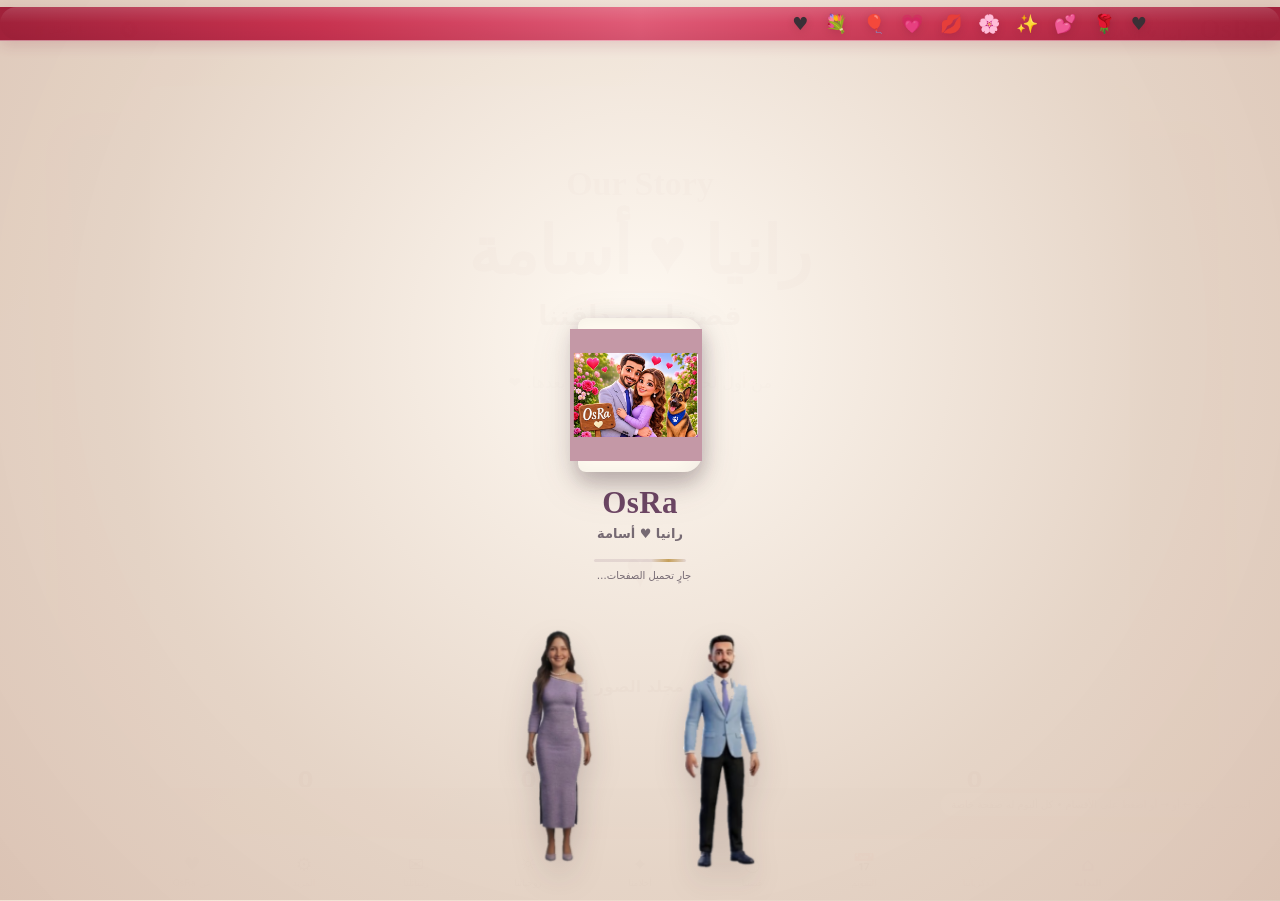
==== commit 5bcdfee4: "Add files via upload" ====
--- a/index.html
+++ b/index.html
@@ -4,11 +4,11 @@
 <meta charset="utf-8">
 <meta name="viewport" content="width=device-width,initial-scale=1,viewport-fit=cover">
 <meta name="theme-color" content="#6c4664">
-<meta name="osra-build" content="OsRa v122 — 2026-11-11 — R103 CLEAN RESTORE + FAST MATCH">
+<meta name="osra-build" content="OsRa v122 — 2026-11-12 — R111 LINK COMMIT SAFE + EXPLICIT IMPORT">
 <link id="osraManifestLink" rel="manifest" href="manifest.json">
 <link id="osraFavicon" rel="icon" href="icon.svg">
 <link id="osraTouchIcon" rel="apple-touch-icon" href="icon-192.png">
-<link rel="stylesheet" href="style.css?v=osra122-20261111-r104-photo-of-day-center">
+<link rel="stylesheet" href="style.css?v=osra122-20261112-r111-link-commit-safe-explicit-import">
 <meta http-equiv="Content-Security-Policy" content="default-src 'self'; base-uri 'none'; object-src 'none'; frame-ancestors 'none'; form-action 'self' https://accounts.google.com; script-src 'self' https://accounts.google.com/gsi/client; style-src 'self'; style-src-elem 'self'; style-src-attr 'unsafe-inline'; img-src 'self' blob: data: https://*.googleusercontent.com; connect-src 'self' https://www.googleapis.com https://oauth2.googleapis.com https://accounts.google.com; frame-src https://accounts.google.com/gsi/ https://accounts.google.com; worker-src 'self'; font-src 'self'">
 <title>OsRa — Our Story</title>
 <script src="https://accounts.google.com/gsi/client" data-osra-google-identity="1" async defer></script>
@@ -63,8 +63,9 @@
 <dialog id="birthday-dog-dialog" class="birthday-dog-dialog" aria-label="تهنئة عيد ميلاد رانيا">
   <div class="birthday-dog-card">
     <button id="birthdayDogClose" class="birthday-dog-close" type="button" aria-label="إغلاق">×</button>
+    <div class="birthday-dog-title">عيد ميلاد رانيا</div>
     <div class="birthday-dog-wrap">
-      <svg class="birthday-dog-svg" viewBox="0 0 260 330" xmlns="http://www.w3.org/2000/svg" role="img" aria-label="كلب أبيض جيرمن مبتسم يحمل لافتة تهنئة">
+      <svg id="birthdayDogOldArt" class="birthday-dog-svg" viewBox="0 0 260 330" xmlns="http://www.w3.org/2000/svg" role="img" aria-label="كلب أبيض جيرمن مبتسم يحمل لافتة تهنئة">
         <defs>
           <filter id="dogShadow" x="-30%" y="-30%" width="160%" height="170%"><feDropShadow dx="0" dy="8" stdDeviation="7" flood-color="#5a3949" flood-opacity=".18"/></filter>
         </defs>
@@ -88,17 +89,20 @@
             <path d="M183 198 Q214 164 205 119" fill="none" stroke="#dedede" stroke-width="29" stroke-linecap="round" opacity=".65"/>
             <line x1="205" y1="119" x2="205" y2="76" stroke="#8d6e63" stroke-width="6" stroke-linecap="round"/>
             <rect x="28" y="28" width="220" height="58" rx="13" fill="#fff7b8" stroke="#f2bf27" stroke-width="3"/>
-            <text x="138" y="52" font-family="Tahoma, Segoe UI, sans-serif" font-size="14" font-weight="800" fill="#c62828" text-anchor="middle" direction="rtl" unicode-bidi="plaintext">كل سنة وانتي طيبة ياحبيبتي</text>
-            <text x="138" y="75" font-size="17" text-anchor="middle">♥️😍🎂❤️🎉</text>
+            <text x="138" y="52" font-family="Tahoma, Segoe UI, sans-serif" font-size="12.5" font-weight="800" fill="#c62828" text-anchor="middle" direction="rtl" unicode-bidi="plaintext">كل سنة وانتي طيبة يا روحي...</text>
+            <text x="138" y="75" font-size="12.5" font-weight="700" text-anchor="middle">Happy birthday ♥️🎂🎉</text>
           </g>
         </g>
       </svg>
+      <div id="birthdayDogNewSign" class="birthday-dog-new-sign" hidden>كل سنة وانتي طيبة يا روحي... <span>Happy birthday ♥️ 🎂 🎉</span></div>
+      <img id="birthdayDogNewArt" class="birthday-dog-new-art" src="assets/mascots/dog.png" alt="الكلب الألماني الجديد من OsRa" decoding="async" hidden>
+      <img id="birthdayDogHeartArt" class="birthday-dog-new-art birthday-dog-heart-art" src="assets/mascots/white-dog.png" alt="الكلب الأبيض ذو القلب" decoding="async" hidden>
     </div>
   </div>
 </dialog>
 <dialog id="modal" class="modal"><button id="modalClose" class="modal-close">×</button><div id="modalBody"></div></dialog>
 <dialog id="lightbox" class="lightbox"><div class="lbtop"><button id="lbClose" class="round dark" title="إغلاق">×</button><div class="lbtitle-wrap"><span id="lbTitle"></span><small id="lbMeta"></small></div><span id="lbCounter" class="lb-counter"></span><div class="lb-controls"><button id="lbZoomOut" class="round dark" title="تصغير">−</button><button id="lbZoomReset" class="round dark" title="الحجم الطبيعي">1:1</button><button id="lbZoomIn" class="round dark" title="تكبير">＋</button><button id="lbPlay" class="round dark" title="عرض تلقائي">▶</button><button id="lbPrev" class="round dark" title="السابق">‹</button><button id="lbNext" class="round dark" title="التالي">›</button></div></div><div class="lbbody"><div id="lbFrame" class="lb-frame"><img id="lbImage" alt=""><div id="lbFlip" class="lb-flip" aria-hidden="true" hidden></div></div><div id="lbStatus" class="lb-status">جارٍ فتح الصورة…</div></div><div id="lbStrip" class="lb-strip"></div></dialog>
-<script src="app.js?v=osra122-20261111-r103-clean-restore-fast-index" defer></script>
-<script src="link-fix.js?v=osra122-20261111-r103-clean-restore-fast-index" defer></script>
+<script src="app.js?v=osra122-20261112-r111-link-commit-safe-explicit-import" defer></script>
+<script src="link-fix.js?v=osra122-20261112-r111-safe-visual-link-commit" defer></script>
 </body>
 </html>
--- a/style.css
+++ b/style.css
@@ -1881,25 +1881,16 @@
 .mascot-preview-strip img[src$="white-dog.svg"]{object-fit:contain}
 @media(max-width:520px){.night-message-details>summary{min-height:44px}.occasion-day-item{padding:10px}}
 
-/* R104: Keep the daily photo fully visible and precisely centered. */
-.feature > .memory-cover {
-  display: grid;
-  place-items: center;
-  width: 100%;
-  height: clamp(220px, 38vh, 340px);
-  margin-inline: auto;
-  padding: 8px;
-  box-sizing: border-box;
-  transform: none;
-}
-.feature > .memory-cover > img {
-  display: block;
-  width: 100%;
-  height: 100%;
-  max-width: 100%;
-  max-height: 100%;
-  object-fit: contain;
-  object-position: center center;
-  margin: auto;
-  transform: none;
-}
+/* R111: alternate the classic white birthday dog and the new German shepherd without cropping either figure. */
+.birthday-dog-wrap{position:relative;}
+.birthday-dog-new-art{width:min(100%,292px);height:100%;max-height:330px;object-fit:contain;object-position:center bottom;padding:60px 8px 0;box-sizing:border-box;filter:drop-shadow(0 7px 11px rgba(35,15,24,.16));}
+.birthday-dog-new-sign{position:absolute;top:8px;left:18px;right:18px;z-index:3;text-align:center;border:2px solid #f2bf27;border-radius:13px;background:#fff7b8;color:#c62828;padding:9px 7px;font:800 15px Tahoma,Segoe UI,sans-serif;box-shadow:0 5px 12px rgba(80,30,50,.1);}
+.birthday-dog-new-sign span{display:block;margin-top:3px;font-size:18px;}
+#birthdayDogOldArt[hidden],#birthdayDogNewArt[hidden],#birthdayDogHeartArt[hidden],#birthdayDogNewSign[hidden]{display:none!important;}
+
+.birthday-dog-title{position:relative;z-index:2;text-align:center;font:900 22px Tahoma,Segoe UI,sans-serif;color:#8b3f5d;margin:0 0 -4px;text-shadow:0 1px 0 #fff}
+.birthday-dog-new-sign span{font-size:14px!important}
+
+.birthday-dog-heart-art{object-fit:contain;object-position:center bottom}
+
+.source-batch-extra-wrap{min-width:0;display:flex;flex-direction:column;gap:5px}.source-batch-extra-destination{width:100%;max-width:100%;min-width:0;padding:5px 6px;border-radius:8px;font-size:.68em;line-height:1.25}
